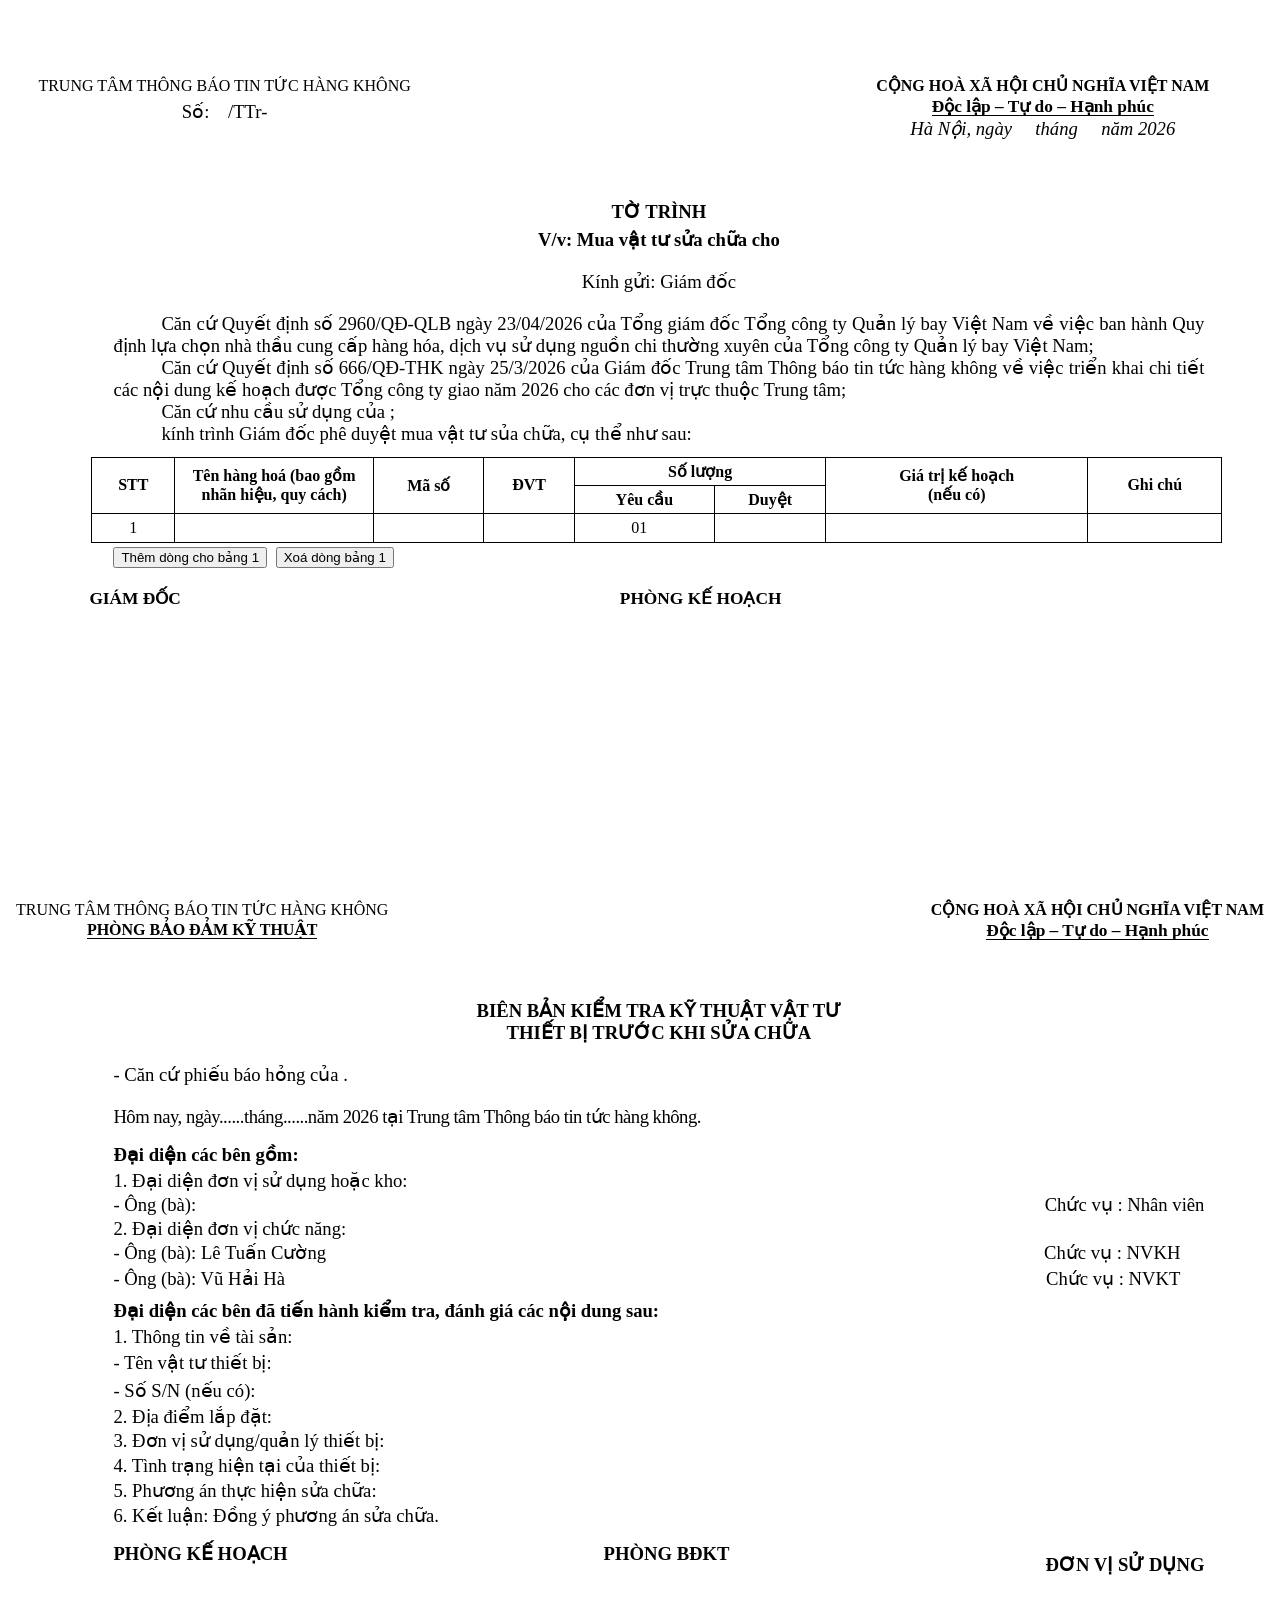
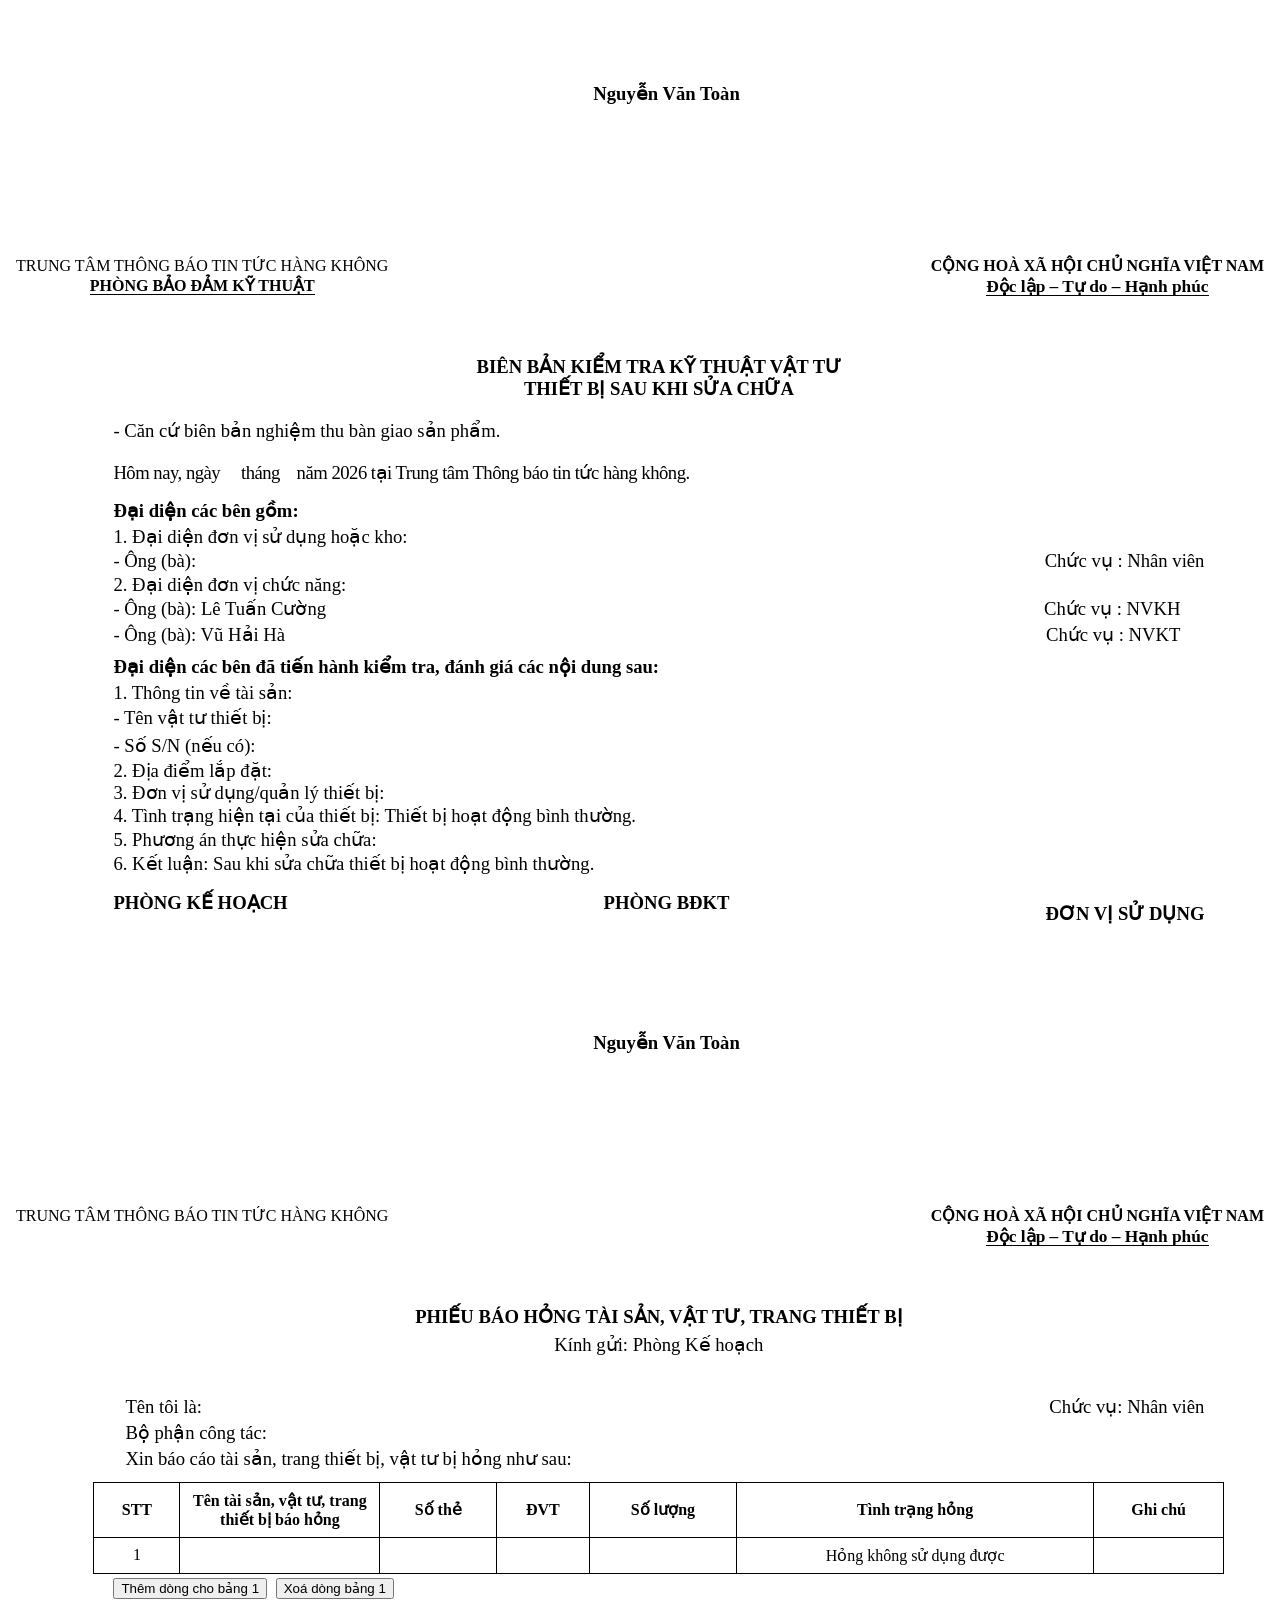
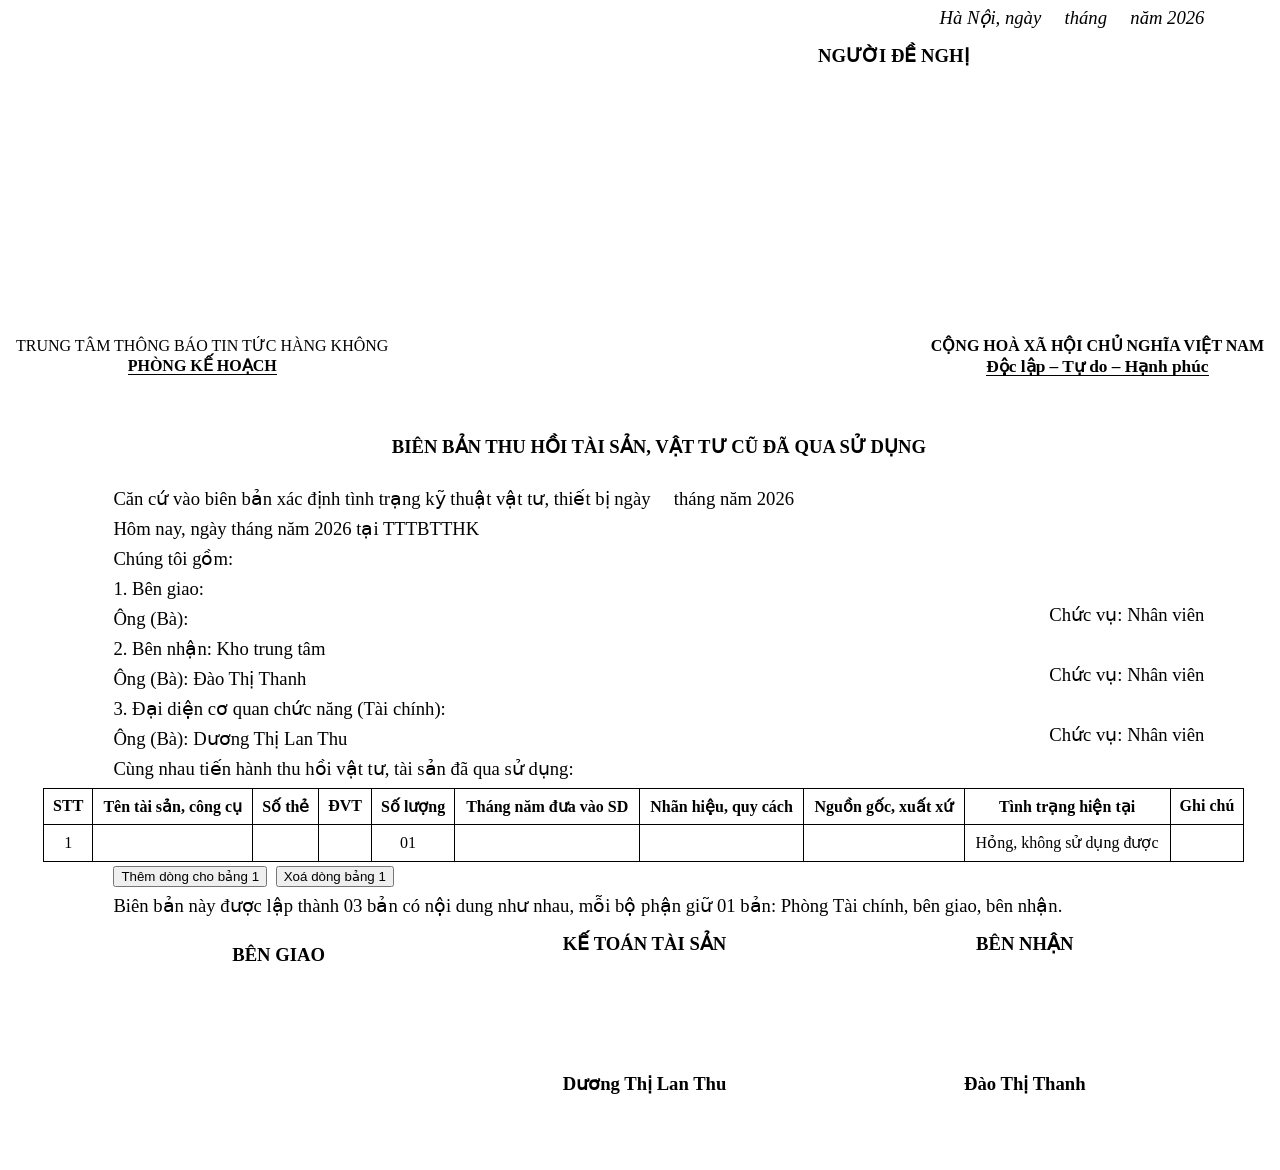
==== A4.html @ 3b2450d6 "Initial commit" ====
<!DOCTYPE html>
<html lang="vi">
  <head>
    <meta charset="UTF-8" />
    <meta name="viewport" content="width=device-width, initial-scale=1.0" />
    <title>Xuất Hồ Sơ</title>
    <link rel="stylesheet" href="./A4.css" />
  </head>
  <body>
    <div class="WordSection3">
      <div class="header-page-buy">
        <div class="left-header-page-buy flex-column">
          <p class="text-title-12">TRUNG TÂM THÔNG BÁO TIN TỨC HÀNG KHÔNG</p>
          <p
            class="text-title-12 department"
            style="border-bottom: 0.5px solid #000; margin-bottom: 10px"
          ></p>

              <p contenteditable="true"
              style="
                margin-top: 8px;
                display: flex;
                justify-content: end;
                font-weight: 500;
                text-transform: none;
                font-size: 14pt;
              "
            >
              Số: &nbsp;&nbsp;&nbsp;/TTr-
            </p>
        </div>

        <div class="right-header-page-buy flex-column">
          <p class="text-title-12">CỘNG HOÀ XÃ HỘI CHỦ NGHĨA VIỆT NAM</p>
          <p
            class="text-title-13"
            style="border-bottom: 1px solid #000; margin-bottom: 10px"
          >
            Độc lập – Tự do – Hạnh phúc
          </p>
          <p contenteditable="true"
              style="
                margin-top: 8px;
                display: flex;
                justify-content: end;
                font-style: italic;
                font-weight: 500;
                font-size: 14pt;
              "
            >
              Hà Nội, ngày &nbsp;&nbsp;&nbsp; tháng &nbsp;&nbsp;&nbsp; năm 2026
            </p>
        </div>
      </div>
      <div style="margin-top: 60px" class="main-page">
        <p class="text-title-14 title-main-page">
          TỜ TRÌNH
        </p>
                <p class="text-title-14 title-main-page">
          V/v: Mua vật tư sửa chữa cho <span class="department"></span>
        </p>
        <p class="text-title-14" style="text-align: center; margin: 20px 0;">
          Kính gửi: Giám đốc
        </p>

        <div class="Can-cu">
          <p>Căn cứ Quyết định số 2960/QĐ-QLB ngày 23/04/2026 của Tổng giám đốc Tổng công ty Quản lý bay Việt Nam về việc ban hành Quy định lựa chọn nhà thầu cung cấp hàng hóa, dịch vụ sử dụng nguồn chi thường xuyên của Tổng công ty Quản lý bay Việt Nam;</p>
          <p>Căn cứ Quyết định số 666/QĐ-THK ngày 25/3/2026 của Giám đốc Trung tâm Thông báo tin tức hàng không về việc triển khai chi tiết các nội dung kế hoạch được Tổng công ty giao năm 2026 cho các đơn vị trực thuộc Trung tâm;</p>
          <p>Căn cứ nhu cầu sử dụng của <span class="department"></span>;</p>
          <p><span class="department"></span> kính trình Giám đốc phê duyệt mua vật tư sủa chữa, cụ thể như sau:</p>
        </div>
        <div style="text-indent: 4px">
          <div
            class="flex-beetwen"
            style="margin-top: 40px; margin-bottom: 4px;display: none;"
    
          >
            <p class="text-title-14">
              Tên tôi là: <span class="requester"></span>
            </p>
            <span>Chức vụ: Nhân viên</span>
          </div>

          <p style="margin-bottom: 4px !important;display: none">
            Bộ phận công tác: <span class="department"></span>
          </p>
            <div style="font-size: 14pt; line-height: 1.5;display: none">
              <p style="white-space: normal;text-indent: 4px" class="fix-same-word" contenteditable="true">
                Lý do:,không sử dụng được.
              </p>
            </div>
          <p style="display: none">Đề nghị Giám đốc xem xét và duyệt cấp:</p>
          <div style="margin: 12px 0">
            <table id="table1">
              <tr>
                <th rowspan="2">STT</th>
                <th style="width: 199px" rowspan="2">
                  Tên hàng hoá (bao gồm nhãn hiệu, quy cách)
                </th>
                <th rowspan="2">Mã số</th>
                <th rowspan="2">ĐVT</th>
                <th colspan="2">Số lượng</th>
                <th rowspan="2">Giá trị kế hoạch<br />(nếu có)</th>
                <th rowspan="2">Ghi chú</th>
              </tr>
              <tr>
                <th style="white-space: nowrap">Yêu cầu</th>
                <th>Duyệt</th>
              </tr>
              <tr>
                <td contenteditable="true" style="word-break: break-word">1</td>
                <td
                  contenteditable="true"
                  style="word-break: break-word"
                  class="break-after-print"
                ></td>

                <td></td>
                <td contenteditable="true" style="white-space: nowrap"></td>
                <td><input id="input1" type="text" value="01" /></td>
                <td ></td>
                <td contenteditable="true" style="white-space: nowrap"></td>
                <td ></td>

              </tr>
            </table>
            <button onclick="addRow('table1')">Thêm dòng cho bảng 1</button>
            <button onclick="deleteRow('table1')">Xoá dòng bảng 1</button>
            <p contenteditable="true"
              style="
                margin-top: 8px;
                display: flex;
                justify-content: end;
                font-style: italic;
                display: none;
              "
            >
              Hà Nội, ngày &nbsp;&nbsp;&nbsp; tháng &nbsp;&nbsp;&nbsp; năm 2026
            </p>
          </div>
        </div>
      </div>

      <div
        style="margin-top: 20px; display: flex; justify-content: space-between"
        class="footer-page-buy"
      >
        <div class="sign-boss">
          <p>Giám đốc</p>
        </div>
        <div class="flex-column plan-office">
          <p style="height: 140px">Phòng kế hoạch</p>
          <p class="color-text-kh">Phan Nhật Mạnh</p>
        </div>
        <div style="justify-items: center" class="flex-column none-sign">
          <p
            style="text-transform: uppercase; height: 140px"
            class="department-short break-after-trung-tam"
          ></p>
          <p class="officer"></p>
        </div>
      </div>
    </div>
    <div class="WordSection2">
      <div class="header-page">
        <div class="left-header-page flex-column">
          <p class="text-title-12">TRUNG TÂM THÔNG BÁO TIN TỨC HÀNG KHÔNG</p>
          <p
            class="text-title-12"
            style="border-bottom: 1px solid #000; margin-bottom: 10px"
          >
            Phòng Bảo đảm kỹ thuật
          </p>
        </div>

        <div class="right-header-page flex-column">
          <p class="text-title-12">CỘNG HOÀ XÃ HỘI CHỦ NGHĨA VIỆT NAM</p>
          <p
            class="text-title-13"
            style="border-bottom: 1px solid #000; margin-bottom: 10px"
          >
            Độc lập – Tự do – Hạnh phúc
          </p>
        </div>
      </div>
      <div class="main-page">
        <p class="text-title-14 title-main-page">
          BIÊN BẢN KIỂM TRA KỸ THUẬT VẬT TƯ <br />
          THIẾT BỊ TRƯỚC KHI SỬA CHỮA
        </p>
        <p class="text-title-14" style="text-align: left; margin: 20px 0">
          - Căn cứ phiếu báo hỏng của <span class="department"></span>.
        </p>
        <p style="letter-spacing: -0.5px">
          Hôm nay, ngày......tháng......năm 2026 tại Trung tâm Thông báo tin tức
          hàng không.
        </p>
        <p style="font-weight: bold; margin-top: 16px; margin-bottom: 4px">
          Đại diện các bên gồm:
        </p>

        <p>1. Đại diện đơn vị sử dụng hoặc kho:</p>
        <div class="flex-beetwen">
          <p style="margin: 2px 0">
            - Ông (bà): <span class="representativeStaff"></span>
          </p>
          <p>Chức vụ : Nhân viên</p>
        </div>
        <p>2. Đại diện đơn vị chức năng:</p>
        <div class="flex-beetwen">
          <p style="margin: 2px 0">- Ông (bà): Lê Tuấn Cường</p>
          <p style="margin-right: 24px">Chức vụ : NVKH</p>
        </div>
        <div class="flex-beetwen">
          <p style="margin: 2px 0">- Ông (bà): Vũ Hải Hà</p>
          <p style="margin-right: 24px">Chức vụ : NVKT</p>
        </div>
        <p style="font-weight: bold; margin-top: 8px; margin-bottom: 4px">
          Đại diện các bên đã tiến hành kiểm tra, đánh giá các nội dung sau:
        </p>

        <ul>
          <li>
            <p>1. Thông tin về tài sản:</p>
          </li>
          <li style="display: flex">
            <div style="font-size: 14pt; line-height: 1.5">
              <div
                style="
                  display: grid;
                  grid-template-columns: auto 1fr;
                  column-gap: 6px;
                "
              >
                <div style="white-space: nowrap">- Tên vật tư thiết bị:</div>
                <div
                  contenteditable="true"
                  style="
                    white-space: pre-wrap;
                    word-break: break-word;
                    outline: none;
                  "
                ></div>
              </div>
              <div
                style="
                  display: grid;
                  grid-template-columns: auto 1fr;
                  column-gap: 6px;
                "
              >
                <div style="white-space: nowrap">- Số S/N (nếu có):</div>
                <div
                  contenteditable="true"
                  style="
                    white-space: pre-wrap;
                    word-break: break-word;
                    outline: none;
                  "
                ></div>
              </div>
            </div>
          </li>
          <li>
            <p>2. Địa điểm lắp đặt: <span class="department"></span></p>
          </li>
          <li>
            <p style="line-height: 1.3;">
              3. Đơn vị sử dụng/quản lý thiết bị:
              <span class="department"></span>
            </p>
          </li>
          <li>
            <div style="font-size: 14pt; line-height: 1.3">
              <p style="white-space: normal" class="fix-same-word" contenteditable="true">
                4. Tình trạng hiện tại của thiết bị:
              </p>
            </div>
          </li>
          <li>
            <div style="font-size: 14pt; line-height: 1.3">
              <p style="white-space: normal" contenteditable="true" class="fix-same-word">
                5. Phương án thực hiện sửa chữa:
              </p>
            </div>
          </li>
          <li>
            <p>6. Kết luận: Đồng ý phương án sửa chữa.</p>
          </li>
        </ul>

        <p style="display: none" class="text-title-14 title-main-page">
          BẢNG YÊU CẦU VẬT TƯ
        </p>
        <p style="margin-bottom: 8px; display: none">
          Đề nghị cung cấp các vật tư, linh kiện sau để phục vụ sửa chữa:
        </p>
        <div style="text-indent: 12px; display: none">
          <table id="table2">
            <tr>
              <th>STT</th>
              <th style="width: 140px">Đơn vị sử dụng</th>
              <th style="width: 220px">Tên vật tư, linh kiện</th>
              <th>Quy cách chủng loại, yêu cầu kỹ thuật</th>
              <th>Số lượng</th>
            </tr>
            <tr style="text-align: center">
              <td>1</td>
              <td style="text-wrap: balance" class="department-short"></td>
              <td class="break-after-print">
                Hộp mực <span class="printerName"></span>
              </td>
              <td></td>
              <td id="quantity">
                <input id="input1" type="text" value="01" />
              </td>
              <!-- Số lượng có id để cập nhật -->
            </tr>
          </table>
          <button onclick="addRow('table2')">Thêm dòng cho bảng 1</button>
          <button onclick="deleteRow('table2')">Xoá dòng bảng 1</button>
        </div>
      </div>
      <div class="footer-page flex-beetwen">
        <div style="justify-items: center" class="left-ft-page flex-column">
          <p class="break-after-trung-tam">PHÒNG KẾ HOẠCH</p>
          <p class="color-text-kh">Phan Nhật Mạnh</p>
        </div>
        <div style="justify-items: center" class="left-ft-page flex-column">
          <p class="break-after-trung-tam">PHÒNG BĐKT</p>
          <p>Nguyễn Văn Toàn</p>
        </div>
        <div class="right-ft-page flex-column">
          <p>Đơn vị sử dụng</p>
          <p class="representative"></p>
        </div>
      </div>
    </div>
    <div class="WordSection5">
      <div class="header-page">
        <div class="left-header-page flex-column">
          <p class="text-title-12">TRUNG TÂM THÔNG BÁO TIN TỨC HÀNG KHÔNG</p>
          <p
            class="text-title-12"
            style="border-bottom: 1px solid #000; margin-bottom: 10px"
          >
            Phòng Bảo đảm kỹ thuật
          </p>
        </div>

        <div class="right-header-page flex-column">
          <p class="text-title-12">CỘNG HOÀ XÃ HỘI CHỦ NGHĨA VIỆT NAM</p>
          <p
            class="text-title-13"
            style="border-bottom: 1px solid #000; margin-bottom: 10px"
          >
            Độc lập – Tự do – Hạnh phúc
          </p>
        </div>
      </div>
      <div class="main-page">
        <p class="text-title-14 title-main-page">
          BIÊN BẢN KIỂM TRA KỸ THUẬT VẬT TƯ <br />
          THIẾT BỊ SAU KHI SỬA CHỮA
        </p>
        <p class="text-title-14" style="text-align: left; margin: 20px 0">
          - Căn cứ biên bản nghiệm thu bàn giao sản phẩm.
        </p>
        <p style="letter-spacing: -0.5px">
          Hôm nay, ngày &nbsp;&nbsp;&nbsp; tháng &nbsp;&nbsp; <span class="month"></span> năm 2026 tại Trung tâm Thông báo tin tức
          hàng không.
        </p>
        <p style="font-weight: bold; margin-top: 16px; margin-bottom: 4px">
          Đại diện các bên gồm:
        </p>

        <p>1. Đại diện đơn vị sử dụng hoặc kho:</p>
        <div class="flex-beetwen">
          <p style="margin: 2px 0">
            - Ông (bà): <span class="representativeStaff"></span>
          </p>
          <p>Chức vụ : Nhân viên</p>
        </div>
        <p>2. Đại diện đơn vị chức năng:</p>
        <div class="flex-beetwen">
          <p style="margin: 2px 0">- Ông (bà): Lê Tuấn Cường</p>
          <p style="margin-right: 24px">Chức vụ : NVKH</p>
        </div>
        <div class="flex-beetwen">
          <p style="margin: 2px 0">- Ông (bà): Vũ Hải Hà</p>
          <p style="margin-right: 24px">Chức vụ : NVKT</p>
        </div>
        <p style="font-weight: bold; margin-top: 8px; margin-bottom: 4px">
          Đại diện các bên đã tiến hành kiểm tra, đánh giá các nội dung sau:
        </p>

        <ul>
 <li>
            <p>1. Thông tin về tài sản:</p>
          </li>
          <li style="display: flex">
            <div style="font-size: 14pt; line-height: 1.5">
              <div
                style="
                  display: grid;
                  grid-template-columns: auto 1fr;
                  column-gap: 6px;
                "
              >
                <div style="white-space: nowrap">- Tên vật tư thiết bị:</div>
                <div
                  contenteditable="true"
                  style="
                    white-space: pre-wrap;
                    word-break: break-word;
                    outline: none;
                  "
                ></div>
              </div>
              <div
                style="
                  display: grid;
                  grid-template-columns: auto 1fr;
                  column-gap: 6px;
                "
              >
                <div style="white-space: nowrap">- Số S/N (nếu có):</div>
                <div
                  contenteditable="true"
                  style="
                    white-space: pre-wrap;
                    word-break: break-word;
                    outline: none;
                  "
                ></div>
              </div>
            </div>
          </li>
          <li>

          <li>
            <p>2. Địa điểm lắp đặt: <span class="department"></span></p>
          </li>
          <li>
            <p>
              3. Đơn vị sử dụng/quản lý thiết bị:
              <span class="department"></span>
            </p>
          </li>
          <li>
            <div style="font-size: 14pt; line-height: 1.3">
              <p style="white-space: normal" class="fix-same-word" contenteditable="true">
                4. Tình trạng hiện tại của thiết bị: Thiết bị hoạt động bình thường.
              </p>
            </div>
          </li>
          <li>
            <div style="font-size: 14pt; line-height: 1.3">
              <p style="white-space: normal" contenteditable="true" class="fix-same-word">
                5. Phương án thực hiện sửa chữa:
              </p>
            </div>
          </li>
          <li>
            <div style="font-size: 14pt; line-height: 1.3">
              <p style="white-space: normal" contenteditable="true" class="fix-same-word">
                6. Kết luận: Sau khi sửa chữa thiết bị hoạt động bình thường.
              </p>
            </div>
          </li>
        </ul>

        <p style="display: none" class="text-title-14 title-main-page">
          BẢNG YÊU CẦU VẬT TƯ
        </p>
        <p style="margin-bottom: 8px; display: none">
          Đề nghị cung cấp các vật tư, linh kiện sau để phục vụ sửa chữa:
        </p>
        <div style="text-indent: 12px; display: none">
          <table>
            <tr>
              <th>STT</th>
              <th style="width: 140px">Đơn vị sử dụng</th>
              <th style="width: 220px">Tên vật tư, linh kiện</th>
              <th>Quy cách chủng loại, yêu cầu kỹ thuật</th>
              <th>Số lượng</th>
            </tr>
            <tr style="text-align: center">
              <td>1</td>
              <td style="text-wrap: balance" class="department-short"></td>
              <td class="break-after-print">
                Hộp mực <span class="printerName"></span>
              </td>
              <td></td>
              <td id="quantity">
                <input id="input1" type="text" value="01" />
              </td>
              <!-- Số lượng có id để cập nhật -->
            </tr>
          </table>
        </div>
      </div>
      <div class="footer-page flex-beetwen">
        <div style="justify-items: center" class="left-ft-page flex-column">
          <p class="break-after-trung-tam">PHÒNG KẾ HOẠCH</p>
          <p class="color-text-kh">Phan Nhật Mạnh</p>
        </div>
        <div style="justify-items: center" class="left-ft-page flex-column">
          <p class="break-after-trung-tam">PHÒNG BĐKT</p>
          <p>Nguyễn Văn Toàn</p>
        </div>
        <div class="right-ft-page flex-column">
          <p>Đơn vị sử dụng</p>
          <p class="representative"></p>
        </div>
      </div>
    </div>
    <div class="WordSection1">
      <div class="header-page">
        <div class="left-header-page flex-column">
          <p class="text-title-12">TRUNG TÂM THÔNG BÁO TIN TỨC HÀNG KHÔNG</p>
          <p
            class="text-title-12 department"
            style="border-bottom: 1px solid #000; margin-bottom: 10px"
          ></p>
        </div>

        <div class="right-header-page flex-column">
          <p class="text-title-12">CỘNG HOÀ XÃ HỘI CHỦ NGHĨA VIỆT NAM</p>
          <p
            class="text-title-13"
            style="border-bottom: 1px solid #000; margin-bottom: 10px"
          >
            Độc lập – Tự do – Hạnh phúc
          </p>
        </div>
      </div>
      <div class="main-page">
        <p class="text-title-14 title-main-page">
          PHIẾU BÁO HỎNG TÀI SẢN, VẬT TƯ, TRANG THIẾT BỊ
        </p>
        <p class="text-title-14" style="text-align: center">
          Kính gửi: Phòng Kế hoạch
        </p>

        <div style="text-indent: 12px">
          <div
            class="flex-beetwen"
            style="margin-top: 40px; margin-bottom: 4px"
          >
            <p class="text-title-14">
              Tên tôi là: <span class="requester"></span>
            </p>
            <span>Chức vụ: Nhân viên</span>
          </div>

          <p style="margin-bottom: 4px !important">
            Bộ phận công tác: <span class="department"></span>
          </p>
          <p>Xin báo cáo tài sản, trang thiết bị, vật tư bị hỏng như sau:</p>
          <div style="margin: 12px 0">
            <table id="table3">
              <tr>
                <th>STT</th>
                <th style="width: 200px">
                  Tên tài sản, vật tư, trang thiết bị báo hỏng
                </th>
                <th>Số thẻ</th>
                <th>ĐVT</th>
                <th>Số lượng</th>
                <th>Tình trạng hỏng</th>
                <th>Ghi chú</th>
              </tr>
              <tr style="text-align: center">
                <td>1</td>
                <td contenteditable="true" style="word-break: break-word; white-space: nowrap"></td>
                <td contenteditable="true" style="word-break: break-word"></td>
                <td contenteditable="true" style="word-break: break-word;white-space: nowrap; width: auto;"></td>
                <td
                  contenteditable="true"
                  style="word-break: break-word"
                  id="quantity"
                ></td>
                <!-- Số lượng có id để cập nhật -->
                <td contenteditable="true" style="word-break: break-word">Hỏng không sử dụng được</td>
                <td contenteditable="true" style="word-break: break-word"></td>
              </tr>
            </table>
            <button onclick="addRow('table3')">Thêm dòng cho bảng 1</button>
            <button onclick="deleteRow('table3')">Xoá dòng bảng 1</button>
            <p contenteditable="true"
              style="
                margin-top: 8px;
                display: flex;
                justify-content: end;
                font-style: italic;
              "
            >
              Hà Nội, ngày &nbsp;&nbsp;&nbsp; tháng &nbsp;&nbsp;&nbsp; năm 2026
            </p>
          </div>
        </div>
      </div>

      <div class="footer-page flex-around">
        <div style="justify-items: center" class="left-ft-page flex-column">
          <p class="department-short break-after-trung-tam"></p>
          <p class="officer"></p>
        </div>
        <div class="right-ft-page flex-column">
          <p>Người đề nghị</p>
          <p class="requester"></p>
        </div>
      </div>
    </div>
    <div class="WordSection4">
      <div class="header-page">
        <div class="left-header-page flex-column">
          <p class="text-title-12">TRUNG TÂM THÔNG BÁO TIN TỨC HÀNG KHÔNG</p>
          <p
            class="text-title-12"
            style="border-bottom: 1px solid #000; margin-bottom: 10px"
          >
            PHÒNG KẾ HOẠCH
          </p>
        </div>

        <div class="right-header-page flex-column">
          <p class="text-title-12">CỘNG HOÀ XÃ HỘI CHỦ NGHĨA VIỆT NAM</p>
          <p
            class="text-title-13"
            style="border-bottom: 1px solid #000; margin-bottom: 10px"
          >
            Độc lập – Tự do – Hạnh phúc
          </p>
        </div>
      </div>
      <div class="main-page">
        <p class="text-title-14 title-main-page">
          BIÊN BẢN THU HỒI TÀI SẢN, VẬT TƯ CŨ ĐÃ QUA SỬ DỤNG
        </p>
        <p class="text-title-14" style="margin-top: 30px">
          Căn cứ vào biên bản xác định tình trạng kỹ thuật vật tư, thiết bị ngày
          &nbsp;&nbsp;&nbsp; tháng năm 2026
        </p>
        <p class="text-title-14" style="margin-top: 6pt">
          Hôm nay, ngày <span class="dayW4"></span> tháng
          <span class="monthW4"></span> năm 2026 tại TTTBTTHK
        </p>
        <p class="text-title-14" style="margin-top: 6pt">Chúng tôi gồm:</p>
        <p class="text-title-14" style="margin-top: 6pt">
          1. Bên giao: <span class="department"></span>
        </p>
        <div class="flex-beetwen ben-giao-requester">
          <p class="text-title-14" style="margin-top: 6pt">
            Ông (Bà): <span class="requester"></span>
          </p>
          <span>Chức vụ: Nhân viên</span>
        </div>
        <div class="flex-beetwen ben-giao-ngocnga">
          <p class="text-title-14" style="margin-top: 6pt">
            Ông (Bà): Đặng Thị Ngọc Ngà
          </p>
          <span>Chức vụ: Nhân viên</span>
        </div>
        <p class="text-title-14" style="margin-top: 6pt">
          2. Bên nhận: <span> Kho trung tâm</span>
        </p>
        <div class="flex-beetwen">
          <p class="text-title-14" style="margin-top: 6pt">
            Ông (Bà): Đào Thị Thanh
          </p>
          <span>Chức vụ: Nhân viên</span>
        </div>
        <p class="text-title-14" style="margin-top: 6pt">
          3. Đại diện cơ quan chức năng (Tài chính):
        </p>
        <div class="flex-beetwen">
          <p class="text-title-14" style="margin-top: 6pt">
            Ông (Bà): Dương Thị Lan Thu
          </p>
          <span>Chức vụ: Nhân viên</span>
        </div>
        <p class="text-title-14" style="margin-top: 6pt">
          Cùng nhau tiến hành thu hồi vật tư, tài sản đã qua sử dụng:
        </p>

        <div class="table-thu-hoi" style="margin-top: 6pt">
          <table id="table4">
            <thead>
              <tr>
                <th>STT</th>
                <th>Tên tài sản, công cụ</th>
                <th>Số thẻ</th>
                <th>ĐVT</th>
                <th>Số lượng</th>
                <th>Tháng năm đưa vào SD</th>
                <th>Nhãn hiệu, quy cách</th>
                <th>Nguồn gốc, xuất xứ</th>
                <th>Tình trạng hiện tại</th>
                <th>Ghi chú</th>
              </tr>
            </thead>
            <tbody>
              <tr>
                <td contenteditable="true">1</td>
                <td
                  contenteditable="true"
                  style="word-break: break-word"
                  class="text-left"
                ></td>
                <td contenteditable="true" style="word-break: break-word"></td>
                <td contenteditable="true" style="word-break: break-word; white-space: nowrap"></td>
                <td contenteditable="true" style="word-break: break-word">
                  <input type="text" id="input2" />
                </td>
                <td></td>
                <td></td>
                <td></td>
                <td contenteditable="true" style="word-break: break-word" class="text-left">Hỏng, không sử dụng được</td>
                <td contenteditable="true" style="word-break: break-word"></td>
              </tr>
            </tbody>
          </table>
          <button onclick="addRow('table4')">Thêm dòng cho bảng 1</button>
          <button onclick="deleteRow('table4')">Xoá dòng bảng 1</button>
          <p style="margin-top: 6pt">
            Biên bản này được lập thành 03 bản có nội dung như nhau, mỗi bộ phận
            giữ 01 bản: Phòng Tài chính, bên giao, bên nhận.
          </p>
        </div>
      </div>

      <div class="footer-page flex-around">
        <div
          style="justify-items: center"
          class="left-ft-page flex-column ben-giao-requester"
        >
          <p>BÊN GIAO</p>
          <p class="requester"></p>
        </div>
        <div
          style="justify-items: center"
          class="left-ft-page flex-column ben-giao-ngocnga"
        >
          <p>BÊN GIAO</p>
          <p>Đặng Thị Ngọc Ngà</p>
        </div>
        <div style="justify-items: center" class="left-ft-page flex-column">
          <p>KẾ TOÁN TÀI SẢN</p>
          <p>Dương Thị Lan Thu</p>
        </div>
        <div class="right-ft-page flex-column">
          <p>BÊN NHẬN</p>
          <p>Đào Thị Thanh</p>
        </div>
      </div>
    </div>

    <!-- làm mất chữ Nguyễn Thị Thu -->

    <!-- thêm dòng cho bảng -->


    <!-- Chỉnh phần ký của biên bản thu hồi -->

    <script src="./A4.js"></script>
  </body>
</html>
---- A4.css ----
@page {
  size: A4;
}

@media print {
  body {
    background: #fff !important;
  }

  button {
    display: none !important;
  }
}

* {
  box-sizing: border-box;
}

body {
  margin: 0;
  background-color: #ccc;
  color: #000;
  font-family: "Times New Roman", Times, serif;
  font-size: 14pt;
  -webkit-print-color-adjust: exact;
  print-color-adjust: exact;
}

p {
  margin: 0;
}

input {
  font-family: "Times New Roman", Times, serif !important;
}

ul {
  list-style: none;
  padding: 0;
  margin: 0;
}

li {
  margin: 0;
}

button {
  margin-top: 4px;
  margin-right: 4px;
}

.color-text-kh {
  color: white !important;
}

.hidden {
  display: none !important;
}

.fix-same-word {
  margin: 0;
  text-indent: 0;
  white-space: pre-wrap;
  word-break: break-word;
  outline: none;
}

.flex-center {
  display: flex;
  justify-content: center;
  align-items: center;
  text-indent: 0 !important;
}

.flex-beetwen {
  display: flex;
  justify-content: space-between;
  align-items: center;
}

.flex-around {
  display: flex;
  justify-content: space-around;
  align-items: center;
}

.flex-column {
  display: flex;
  flex-direction: column;
  align-items: center;
}

.text-title-12 {
  font-size: 12pt !important;
}

.text-title-13 {
  font-size: 13pt !important;
}

.text-title-14 {
  font-size: 14pt !important;
}

.text-title-15 {
  font-size: 15pt !important;
}

div.WordSection1,
div.WordSection2,
div.WordSection3,
div.WordSection4,
div.WordSection5 {
  background-color: #fff;
  padding: 2cm 2cm 2cm 3cm;
  position: relative;
  page-break-before: always;
  break-before: page;
}

.header-page,
.header-page-buy {
  display: flex;
  justify-content: space-between;
  gap: 20px;
}

.header-page {
  position: absolute;
  right: 16px;
  left: 16px;
}

.left-header-page,
.left-header-page-buy {
  width: fit-content;
}

.left-header-page p,
.left-header-page-buy p,
.right-header-page p,
.right-header-page-buy p {
  margin: 2px 0 !important;
  line-height: 100%;
  font-size: 13pt;
}

.left-header-page p,
.left-header-page-buy p,
.right-header-page p,
.right-header-page-buy p {
  font-weight: bold;
}

.left-header-page p:first-child,
.left-header-page-buy p:first-child {
  font-weight: normal;
  text-transform: uppercase;
}

.left-header-page p,
.left-header-page-buy p {
  text-transform: uppercase;
}

.number-room {
  font-size: 16px;
  font-weight: 500 !important;
  text-transform: none !important;
}

.main-page {
  margin-top: 100px;
}

.main-page .title-main-page {
  text-align: center;
  font-weight: bold;
  margin-bottom: 6px !important;
}

.Can-cu {
  text-align: justify;
}

.Can-cu p {
  text-indent: 1.27cm;
  text-wrap: pretty;
}

#table1,
#table2,
#table3,
#table4 {
  table-layout: auto !important;
}

#table1 th,
#table1 td,
#table2 th,
#table2 td,
#table3 th,
#table3 td,
#table4 th,
#table4 td {
  white-space: normal !important;
  word-break: keep-all !important;
  overflow-wrap: break-word !important;
  vertical-align: middle;
}

div.WordSection1 table,
div.WordSection2 table,
div.WordSection3 table,
div.WordSection4 table {
  border-collapse: collapse;
  font-size: 12pt !important;
}

div.WordSection1 table,
div.WordSection2 table {
  width: calc(100% + 40px);
  margin-left: -20px;
  margin-right: -20px;
}

div.WordSection3 table {
  width: calc(100% + 40px);
  margin-left: -22px;
  margin-right: -40px;
}

div.WordSection4 table {
  width: calc(100% + 110px);
  margin-left: -70px;
  margin-right: -20px;
}

div.WordSection1 th,
div.WordSection1 td,
div.WordSection2 th,
div.WordSection2 td,
div.WordSection3 th,
div.WordSection3 td,
div.WordSection4 th,
div.WordSection4 td {
  border: 1px solid black;
  text-align: center;
}

div.WordSection1 th,
div.WordSection1 td,
div.WordSection2 th,
div.WordSection2 td,
div.WordSection4 th,
div.WordSection4 td {
  padding: 8px;
}

div.WordSection3 th,
div.WordSection3 td {
  padding: 4px;
}

div.WordSection2 th,
div.WordSection2 td,
div.WordSection3 th,
div.WordSection3 td {
  font-size: 12pt;
}

div.WordSection2 input,
div.WordSection3 input,
div.WordSection4 input {
  border: #fff;
  font-size: 12pt;
  font-family: "Times New Roman", Times, serif;
  justify-items: center;
}

div.WordSection2 input,
div.WordSection4 input {
  width: 10px;
}

div.WordSection3 input {
  width: 14px;
}

#input1,
#input2 {
  width: 30px;
}

div.WordSection2 ul > li {
  margin-bottom: 1px;
}

div.WordSection3 > .header-page-buy {
  width: calc(100% + 80px);
  margin-left: -75px;
  margin-right: -40px;
}

div.WordSection3 > .header-page-buy .left-header-page-buy,
div.WordSection3 > .header-page-buy .right-header-page-buy {
  white-space: nowrap;
}

.footer-page {
  margin-top: 16px;
}

.footer-page p {
  font-weight: bold;
}

.left-ft-page p:first-child,
.right-ft-page p:first-child {
  height: 140px;
  font-weight: bold;
  text-transform: uppercase;
}

.footer-page-buy {
  width: calc(100% + 40px);
  margin-left: -24px;
  margin-right: -20px;
  font-weight: bold;
}

.footer-page-buy p {
  font-size: 13pt !important;
}

.footer-page-buy .sign-boss p,
.sign-boss p {
  font-weight: bold;
  text-transform: uppercase;
}

.plan-office p:first-child {
  text-transform: uppercase;
}

.printerName,
.break-after-print {
  text-wrap: balance;
}

.modal {
  display: none;
  position: fixed;
  inset: 0;
  width: 100%;
  height: 100%;
  background: rgba(0, 0, 0, 0.5);
  justify-content: center;
  align-items: center;
}

.modal.active {
  display: flex;
}

.modal-content {
  display: flex;
  flex-direction: column;
  width: 90%;
  height: 90%;
  padding: 20px;
  background: white;
  box-shadow: 0 0 10px rgba(0, 0, 0, 0.3);
}

.modal iframe {
  flex: 1;
  width: 100%;
  height: 100%;
  border: none;
}

.modal-buttons {
  padding: 10px 0;
  text-align: right;
}
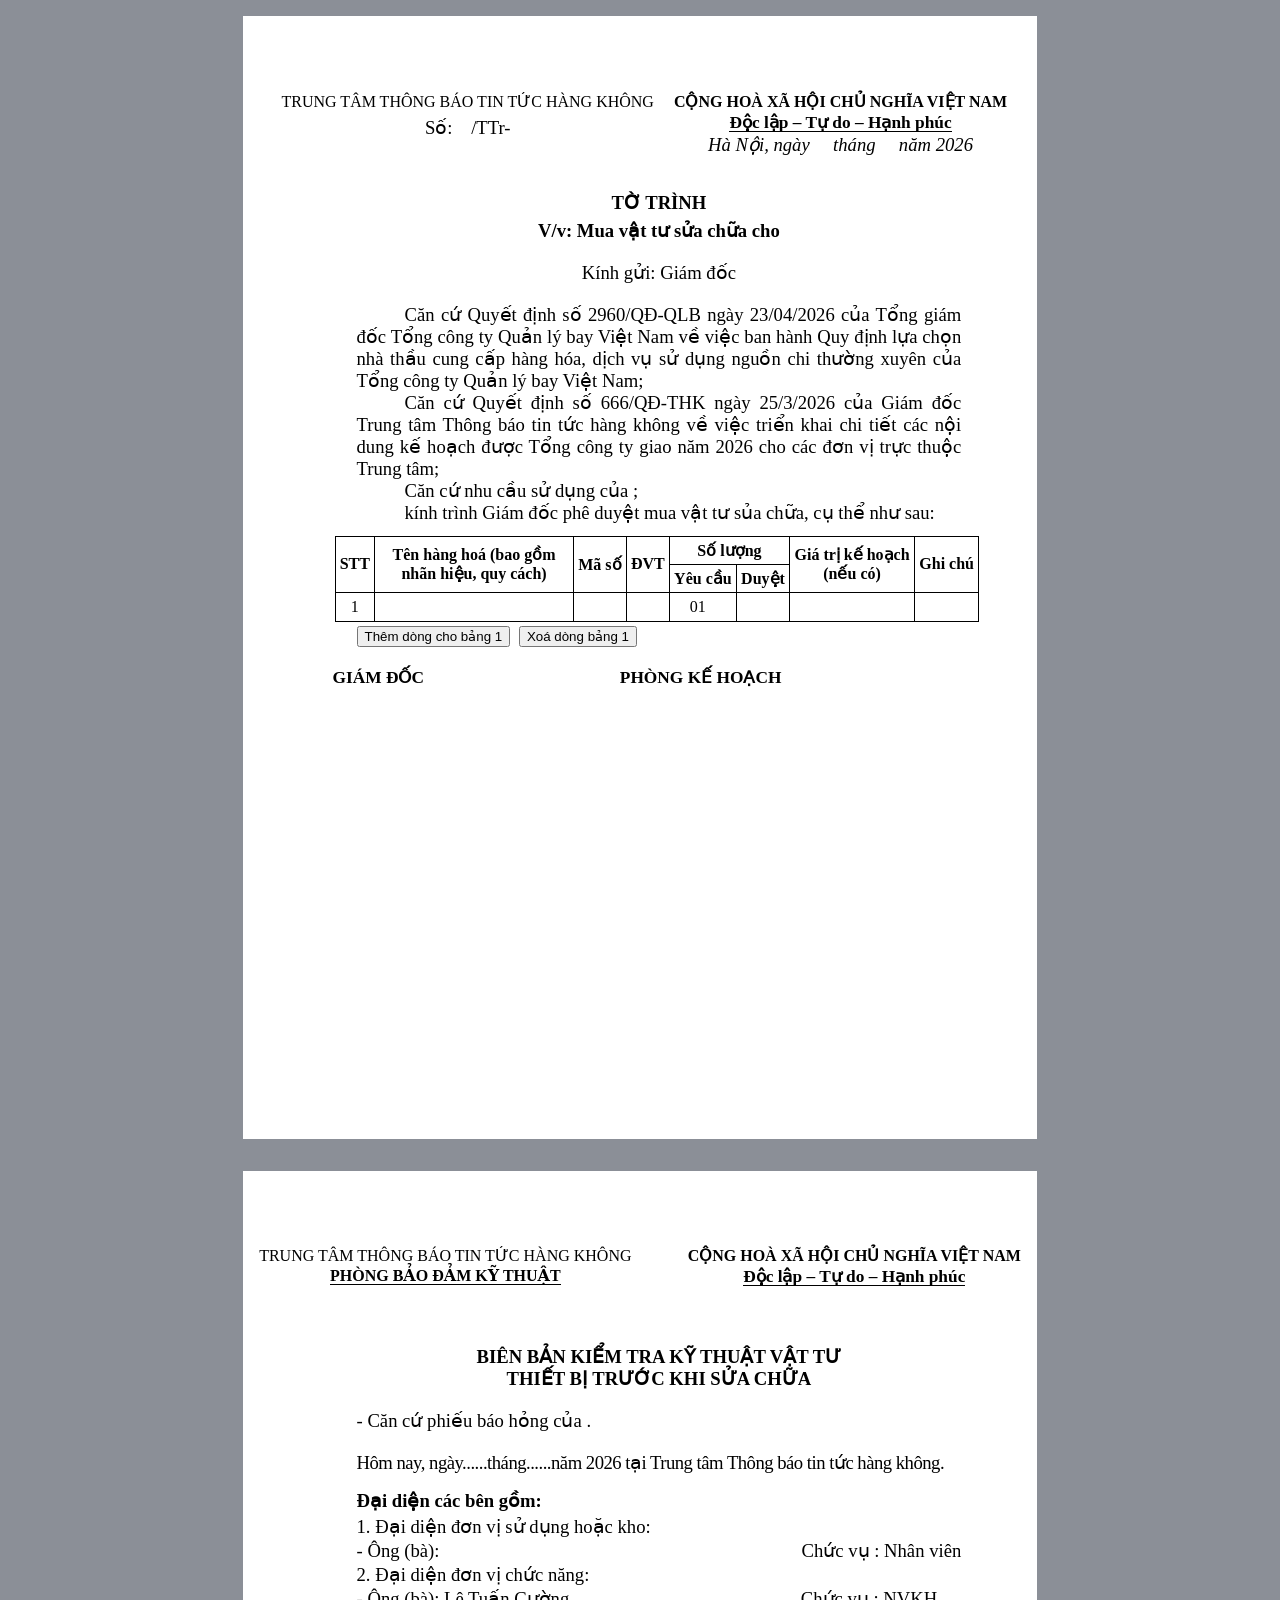
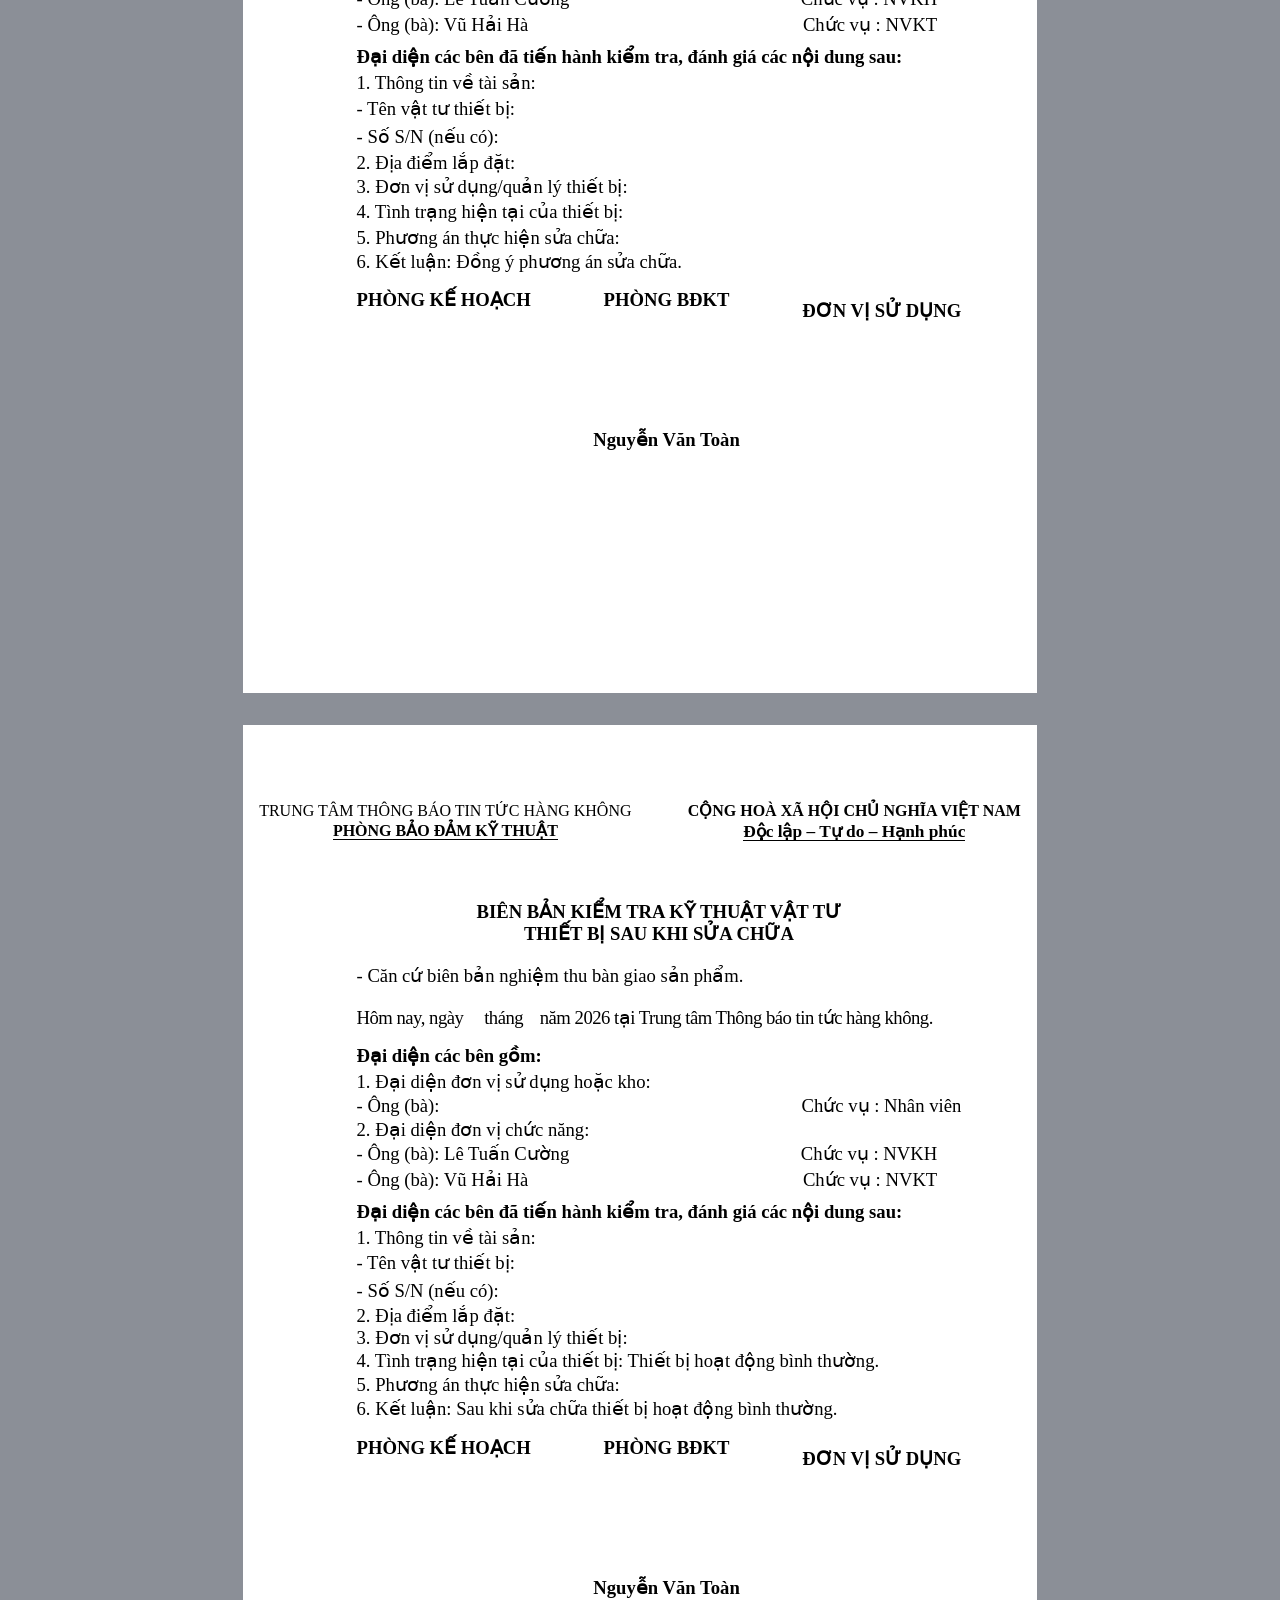
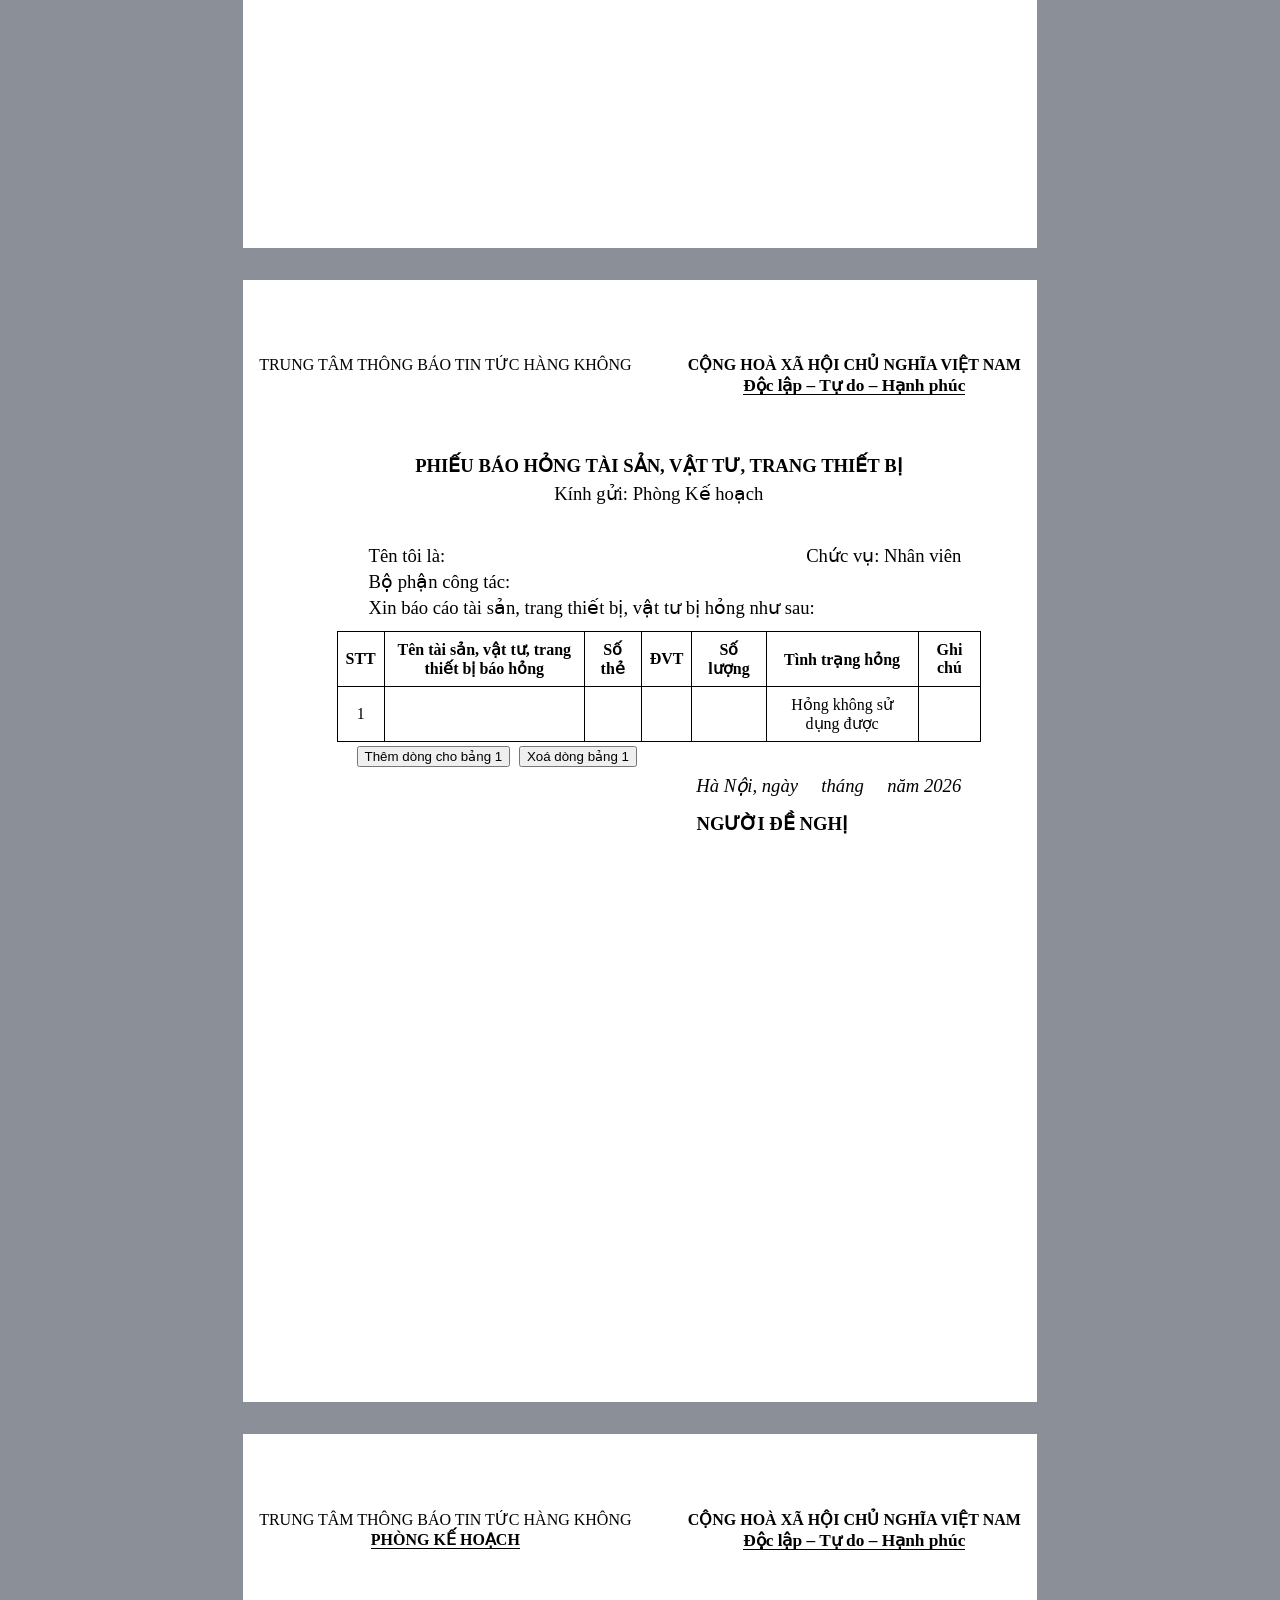
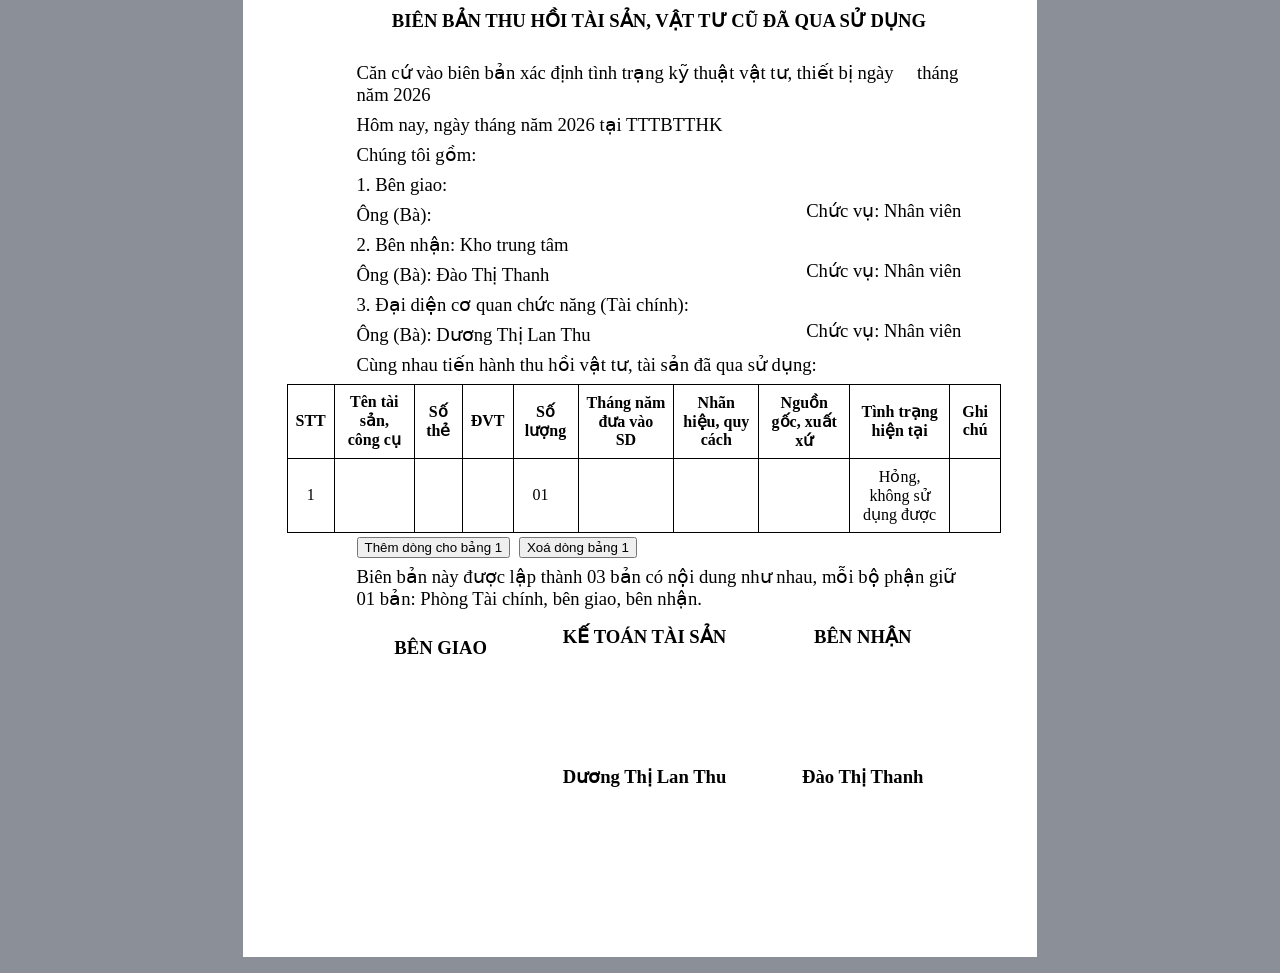
==== commit a3dd93b2: "Initial commit" ====
--- a/A4.html
+++ b/A4.html
@@ -1,4 +1,4 @@
-<!DOCTYPE html>
+<!doctype html>
 <html lang="vi">
   <head>
     <meta charset="UTF-8" />
@@ -16,18 +16,19 @@
             style="border-bottom: 0.5px solid #000; margin-bottom: 10px"
           ></p>
 
-              <p contenteditable="true"
-              style="
-                margin-top: 8px;
-                display: flex;
-                justify-content: end;
-                font-weight: 500;
-                text-transform: none;
-                font-size: 14pt;
-              "
-            >
-              Số: &nbsp;&nbsp;&nbsp;/TTr-
-            </p>
+          <p
+            contenteditable="true"
+            style="
+              margin-top: 8px;
+              display: flex;
+              justify-content: end;
+              font-weight: 500;
+              text-transform: none;
+              font-size: 14pt;
+            "
+          >
+            Số: &nbsp;&nbsp;&nbsp;/TTr-
+          </p>
         </div>
 
         <div class="right-header-page-buy flex-column">
@@ -38,42 +39,53 @@
           >
             Độc lập – Tự do – Hạnh phúc
           </p>
-          <p contenteditable="true"
-              style="
-                margin-top: 8px;
-                display: flex;
-                justify-content: end;
-                font-style: italic;
-                font-weight: 500;
-                font-size: 14pt;
-              "
-            >
-              Hà Nội, ngày &nbsp;&nbsp;&nbsp; tháng &nbsp;&nbsp;&nbsp; năm 2026
-            </p>
-        </div>
-      </div>
-      <div style="margin-top: 60px" class="main-page">
+          <p
+            contenteditable="true"
+            style="
+              margin-top: 8px;
+              display: flex;
+              justify-content: end;
+              font-style: italic;
+              font-weight: 500;
+              font-size: 14pt;
+            "
+          >
+            Hà Nội, ngày &nbsp;&nbsp;&nbsp; tháng &nbsp;&nbsp;&nbsp; năm 2026
+          </p>
+        </div>
+      </div>
+      <div style="margin-top: 35px" class="main-page">
+        <p class="text-title-14 title-main-page">TỜ TRÌNH</p>
         <p class="text-title-14 title-main-page">
-          TỜ TRÌNH
-        </p>
-                <p class="text-title-14 title-main-page">
           V/v: Mua vật tư sửa chữa cho <span class="department"></span>
         </p>
-        <p class="text-title-14" style="text-align: center; margin: 20px 0;">
+        <p class="text-title-14" style="text-align: center; margin: 20px 0">
           Kính gửi: Giám đốc
         </p>
 
         <div class="Can-cu">
-          <p>Căn cứ Quyết định số 2960/QĐ-QLB ngày 23/04/2026 của Tổng giám đốc Tổng công ty Quản lý bay Việt Nam về việc ban hành Quy định lựa chọn nhà thầu cung cấp hàng hóa, dịch vụ sử dụng nguồn chi thường xuyên của Tổng công ty Quản lý bay Việt Nam;</p>
-          <p>Căn cứ Quyết định số 666/QĐ-THK ngày 25/3/2026 của Giám đốc Trung tâm Thông báo tin tức hàng không về việc triển khai chi tiết các nội dung kế hoạch được Tổng công ty giao năm 2026 cho các đơn vị trực thuộc Trung tâm;</p>
+          <p>
+            Căn cứ Quyết định số 2960/QĐ-QLB ngày 23/04/2026 của Tổng giám đốc
+            Tổng công ty Quản lý bay Việt Nam về việc ban hành Quy định lựa chọn
+            nhà thầu cung cấp hàng hóa, dịch vụ sử dụng nguồn chi thường xuyên
+            của Tổng công ty Quản lý bay Việt Nam;
+          </p>
+          <p>
+            Căn cứ Quyết định số 666/QĐ-THK ngày 25/3/2026 của Giám đốc Trung
+            tâm Thông báo tin tức hàng không về việc triển khai chi tiết các nội
+            dung kế hoạch được Tổng công ty giao năm 2026 cho các đơn vị trực
+            thuộc Trung tâm;
+          </p>
           <p>Căn cứ nhu cầu sử dụng của <span class="department"></span>;</p>
-          <p><span class="department"></span> kính trình Giám đốc phê duyệt mua vật tư sủa chữa, cụ thể như sau:</p>
+          <p>
+            <span class="department"></span> kính trình Giám đốc phê duyệt mua
+            vật tư sủa chữa, cụ thể như sau:
+          </p>
         </div>
         <div style="text-indent: 4px">
           <div
             class="flex-beetwen"
-            style="margin-top: 40px; margin-bottom: 4px;display: none;"
-    
+            style="margin-top: 40px; margin-bottom: 4px; display: none"
           >
             <p class="text-title-14">
               Tên tôi là: <span class="requester"></span>
@@ -81,14 +93,18 @@
             <span>Chức vụ: Nhân viên</span>
           </div>
 
-          <p style="margin-bottom: 4px !important;display: none">
+          <p style="margin-bottom: 4px !important; display: none">
             Bộ phận công tác: <span class="department"></span>
           </p>
-            <div style="font-size: 14pt; line-height: 1.5;display: none">
-              <p style="white-space: normal;text-indent: 4px" class="fix-same-word" contenteditable="true">
-                Lý do:,không sử dụng được.
-              </p>
-            </div>
+          <div style="font-size: 14pt; line-height: 1.5; display: none">
+            <p
+              style="white-space: normal; text-indent: 4px"
+              class="fix-same-word"
+              contenteditable="true"
+            >
+              Lý do:,không sử dụng được.
+            </p>
+          </div>
           <p style="display: none">Đề nghị Giám đốc xem xét và duyệt cấp:</p>
           <div style="margin: 12px 0">
             <table id="table1">
@@ -118,15 +134,15 @@
                 <td></td>
                 <td contenteditable="true" style="white-space: nowrap"></td>
                 <td><input id="input1" type="text" value="01" /></td>
-                <td ></td>
+                <td></td>
                 <td contenteditable="true" style="white-space: nowrap"></td>
-                <td ></td>
-
+                <td></td>
               </tr>
             </table>
             <button onclick="addRow('table1')">Thêm dòng cho bảng 1</button>
             <button onclick="deleteRow('table1')">Xoá dòng bảng 1</button>
-            <p contenteditable="true"
+            <p
+              contenteditable="true"
               style="
                 margin-top: 8px;
                 display: flex;
@@ -265,21 +281,29 @@
             <p>2. Địa điểm lắp đặt: <span class="department"></span></p>
           </li>
           <li>
-            <p style="line-height: 1.3;">
+            <p style="line-height: 1.3">
               3. Đơn vị sử dụng/quản lý thiết bị:
               <span class="department"></span>
             </p>
           </li>
           <li>
             <div style="font-size: 14pt; line-height: 1.3">
-              <p style="white-space: normal" class="fix-same-word" contenteditable="true">
+              <p
+                style="white-space: normal"
+                class="fix-same-word"
+                contenteditable="true"
+              >
                 4. Tình trạng hiện tại của thiết bị:
               </p>
             </div>
           </li>
           <li>
             <div style="font-size: 14pt; line-height: 1.3">
-              <p style="white-space: normal" contenteditable="true" class="fix-same-word">
+              <p
+                style="white-space: normal"
+                contenteditable="true"
+                class="fix-same-word"
+              >
                 5. Phương án thực hiện sửa chữa:
               </p>
             </div>
@@ -367,7 +391,8 @@
           - Căn cứ biên bản nghiệm thu bàn giao sản phẩm.
         </p>
         <p style="letter-spacing: -0.5px">
-          Hôm nay, ngày &nbsp;&nbsp;&nbsp; tháng &nbsp;&nbsp; <span class="month"></span> năm 2026 tại Trung tâm Thông báo tin tức
+          Hôm nay, ngày &nbsp;&nbsp;&nbsp; tháng &nbsp;&nbsp;
+          <span class="month"></span> năm 2026 tại Trung tâm Thông báo tin tức
           hàng không.
         </p>
         <p style="font-weight: bold; margin-top: 16px; margin-bottom: 4px">
@@ -395,7 +420,7 @@
         </p>
 
         <ul>
- <li>
+          <li>
             <p>1. Thông tin về tài sản:</p>
           </li>
           <li style="display: flex">
@@ -436,7 +461,7 @@
               </div>
             </div>
           </li>
-          <li>
+          <li></li>
 
           <li>
             <p>2. Địa điểm lắp đặt: <span class="department"></span></p>
@@ -449,21 +474,34 @@
           </li>
           <li>
             <div style="font-size: 14pt; line-height: 1.3">
-              <p style="white-space: normal" class="fix-same-word" contenteditable="true">
-                4. Tình trạng hiện tại của thiết bị: Thiết bị hoạt động bình thường.
+              <p
+                style="white-space: normal"
+                class="fix-same-word"
+                contenteditable="true"
+              >
+                4. Tình trạng hiện tại của thiết bị: Thiết bị hoạt động bình
+                thường.
               </p>
             </div>
           </li>
           <li>
             <div style="font-size: 14pt; line-height: 1.3">
-              <p style="white-space: normal" contenteditable="true" class="fix-same-word">
+              <p
+                style="white-space: normal"
+                contenteditable="true"
+                class="fix-same-word"
+              >
                 5. Phương án thực hiện sửa chữa:
               </p>
             </div>
           </li>
           <li>
             <div style="font-size: 14pt; line-height: 1.3">
-              <p style="white-space: normal" contenteditable="true" class="fix-same-word">
+              <p
+                style="white-space: normal"
+                contenteditable="true"
+                class="fix-same-word"
+              >
                 6. Kết luận: Sau khi sửa chữa thiết bị hoạt động bình thường.
               </p>
             </div>
@@ -573,22 +611,35 @@
               </tr>
               <tr style="text-align: center">
                 <td>1</td>
-                <td contenteditable="true" style="word-break: break-word; white-space: nowrap"></td>
+                <td
+                  contenteditable="true"
+                  style="word-break: break-word; white-space: nowrap"
+                ></td>
                 <td contenteditable="true" style="word-break: break-word"></td>
-                <td contenteditable="true" style="word-break: break-word;white-space: nowrap; width: auto;"></td>
+                <td
+                  contenteditable="true"
+                  style="
+                    word-break: break-word;
+                    white-space: nowrap;
+                    width: auto;
+                  "
+                ></td>
                 <td
                   contenteditable="true"
                   style="word-break: break-word"
                   id="quantity"
                 ></td>
                 <!-- Số lượng có id để cập nhật -->
-                <td contenteditable="true" style="word-break: break-word">Hỏng không sử dụng được</td>
+                <td contenteditable="true" style="word-break: break-word">
+                  Hỏng không sử dụng được
+                </td>
                 <td contenteditable="true" style="word-break: break-word"></td>
               </tr>
             </table>
             <button onclick="addRow('table3')">Thêm dòng cho bảng 1</button>
             <button onclick="deleteRow('table3')">Xoá dòng bảng 1</button>
-            <p contenteditable="true"
+            <p
+              contenteditable="true"
               style="
                 margin-top: 8px;
                 display: flex;
@@ -710,14 +761,23 @@
                   class="text-left"
                 ></td>
                 <td contenteditable="true" style="word-break: break-word"></td>
-                <td contenteditable="true" style="word-break: break-word; white-space: nowrap"></td>
+                <td
+                  contenteditable="true"
+                  style="word-break: break-word; white-space: nowrap"
+                ></td>
                 <td contenteditable="true" style="word-break: break-word">
                   <input type="text" id="input2" />
                 </td>
                 <td></td>
                 <td></td>
                 <td></td>
-                <td contenteditable="true" style="word-break: break-word" class="text-left">Hỏng, không sử dụng được</td>
+                <td
+                  contenteditable="true"
+                  style="word-break: break-word"
+                  class="text-left"
+                >
+                  Hỏng, không sử dụng được
+                </td>
                 <td contenteditable="true" style="word-break: break-word"></td>
               </tr>
             </tbody>
@@ -761,7 +821,6 @@
 
     <!-- thêm dòng cho bảng -->
 
-
     <!-- Chỉnh phần ký của biên bản thu hồi -->
 
     <script src="./A4.js"></script>
--- a/A4.css
+++ b/A4.css
@@ -354,13 +354,23 @@
   inset: 0;
   width: 100%;
   height: 100%;
-  background: rgba(0, 0, 0, 0.5);
-  justify-content: center;
-  align-items: center;
+  transform: none;
+  background: #7f858f;
+  padding: 10px;
+  box-sizing: border-box;
+  z-index: 999;
 }
 
 .modal.active {
   display: flex;
+  flex-direction: column;
+}
+
+.modal h3 {
+  margin: 0;
+  padding: 10px 14px;
+  background: #fff;
+  border-radius: 8px 8px 0 0;
 }
 
 .modal-content {
@@ -376,11 +386,81 @@
 .modal iframe {
   flex: 1;
   width: 100%;
-  height: 100%;
+  min-height: 0;
   border: none;
+  background: #8b8f97;
 }
 
 .modal-buttons {
+  text-align: right;
   padding: 10px 0;
-  text-align: right;
-}
+}
+
+/* =========================
+   HIỂN THỊ GIỐNG TRANG A4 KHI XEM TRÊN MÀN HÌNH
+   ========================= */
+
+html,
+body {
+  margin: 0;
+  padding: 0;
+}
+
+body {
+  background: #8b8f97;
+  display: flex;
+  flex-direction: column;
+  align-items: center;
+}
+
+/* Ép mỗi WordSection thành đúng khổ A4 trên màn hình */
+div.WordSection1,
+div.WordSection2,
+div.WordSection3,
+div.WordSection4,
+div.WordSection5 {
+  width: 210mm;
+  min-height: 297mm;
+  box-sizing: border-box;
+  margin: 16px auto;
+  background: #fff;
+  overflow: hidden;
+}
+
+/* Khi in thì bỏ hiệu ứng xem màn hình */
+@media print {
+  html,
+  body {
+    margin: 0;
+    padding: 0;
+    background: #fff;
+    display: block;
+  }
+
+  div.WordSection1,
+  div.WordSection2,
+  div.WordSection3,
+  div.WordSection4,
+  div.WordSection5 {
+    width: auto;
+    min-height: auto;
+    margin: 0;
+    box-shadow: none;
+    overflow: visible;
+    page-break-before: always;
+    break-before: page;
+  }
+
+  div.WordSection1:first-of-type,
+  div.WordSection2:first-of-type,
+  div.WordSection3:first-of-type,
+  div.WordSection4:first-of-type,
+  div.WordSection5:first-of-type {
+    page-break-before: auto;
+    break-before: auto;
+  }
+
+  button {
+    display: none !important;
+  }
+}
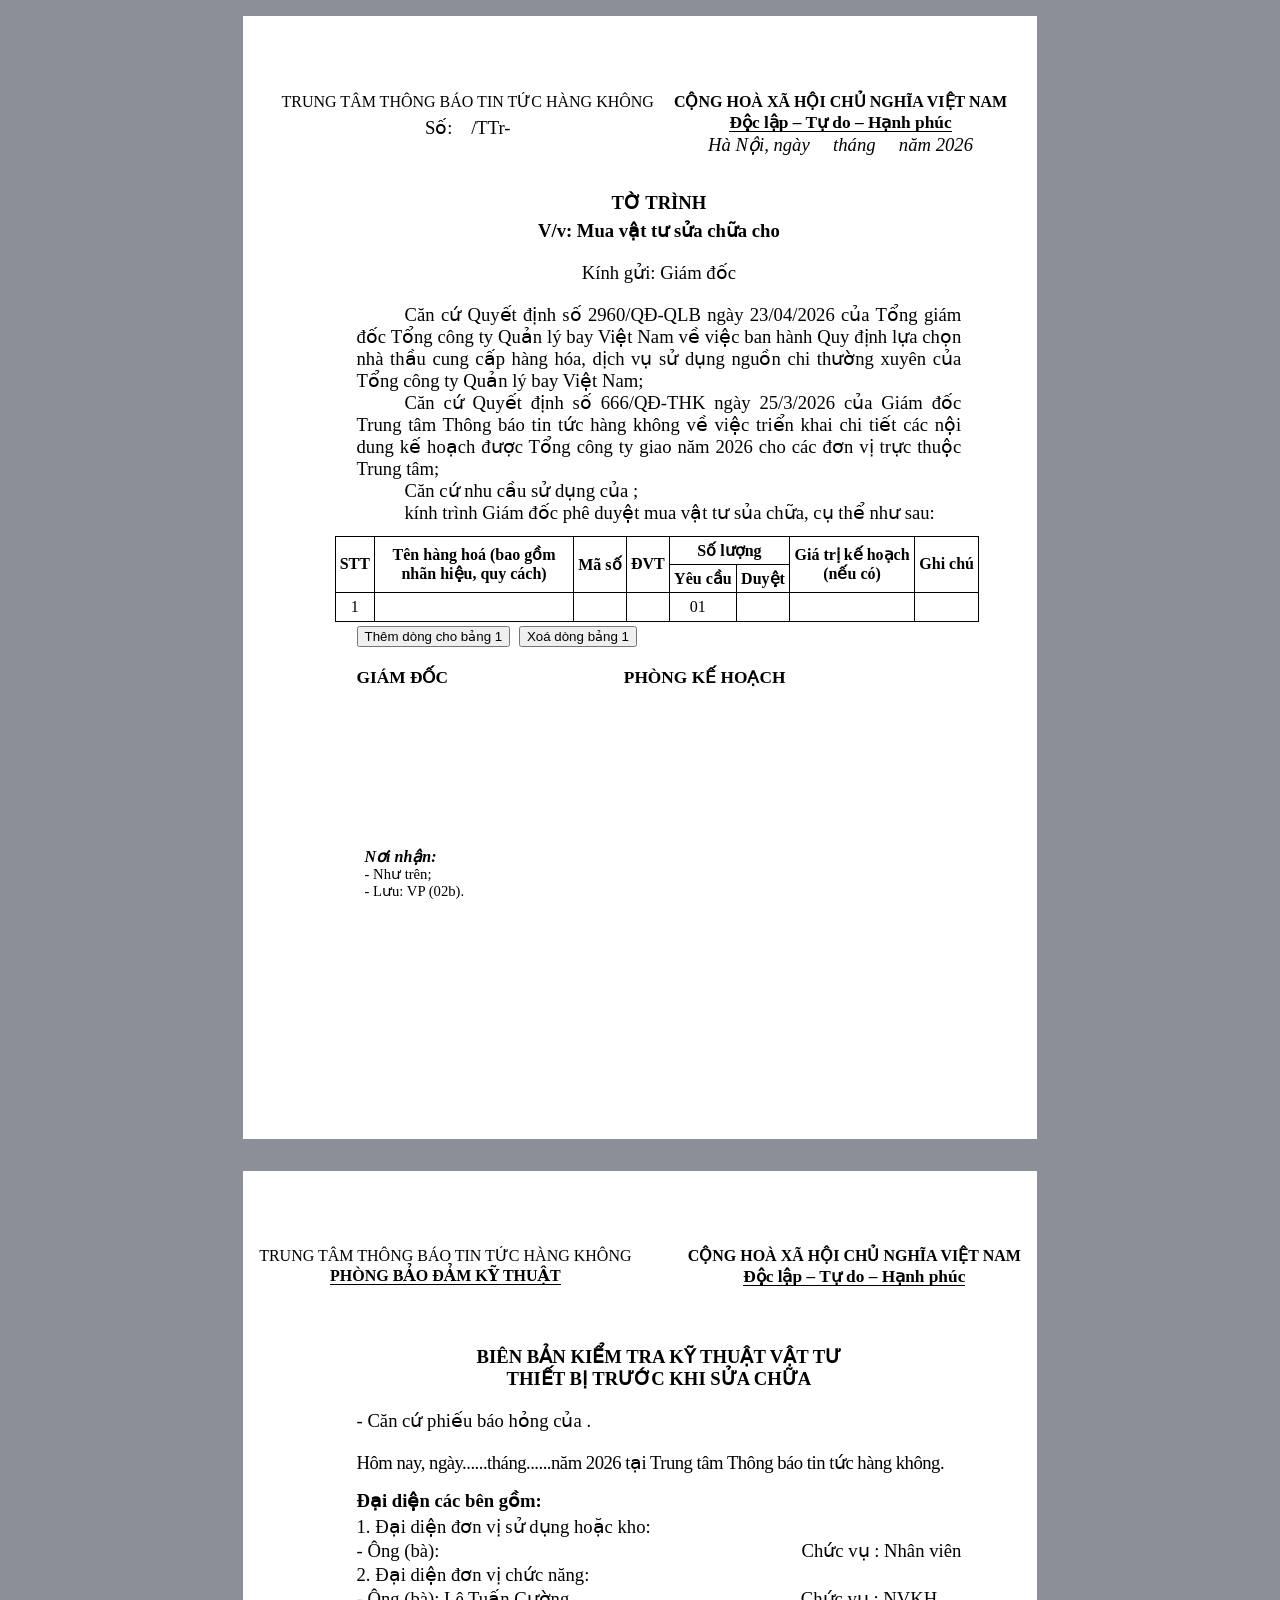
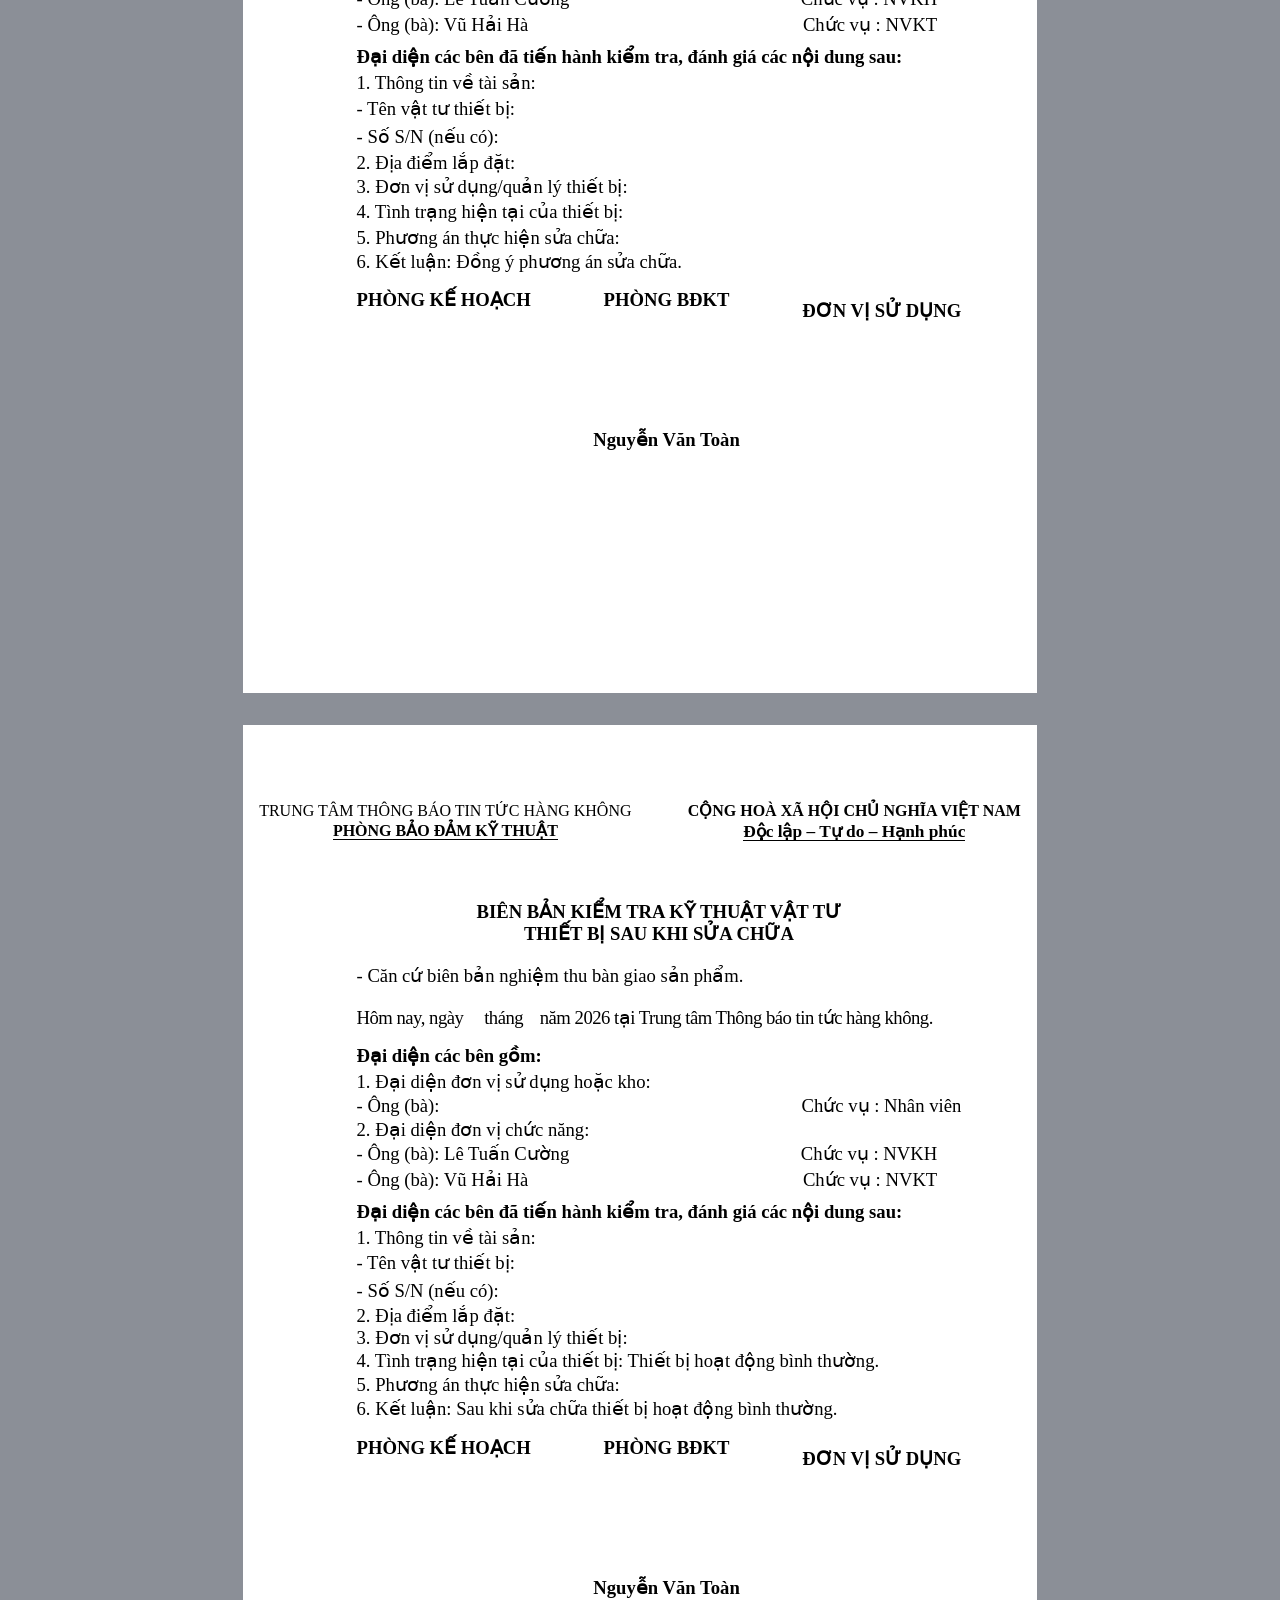
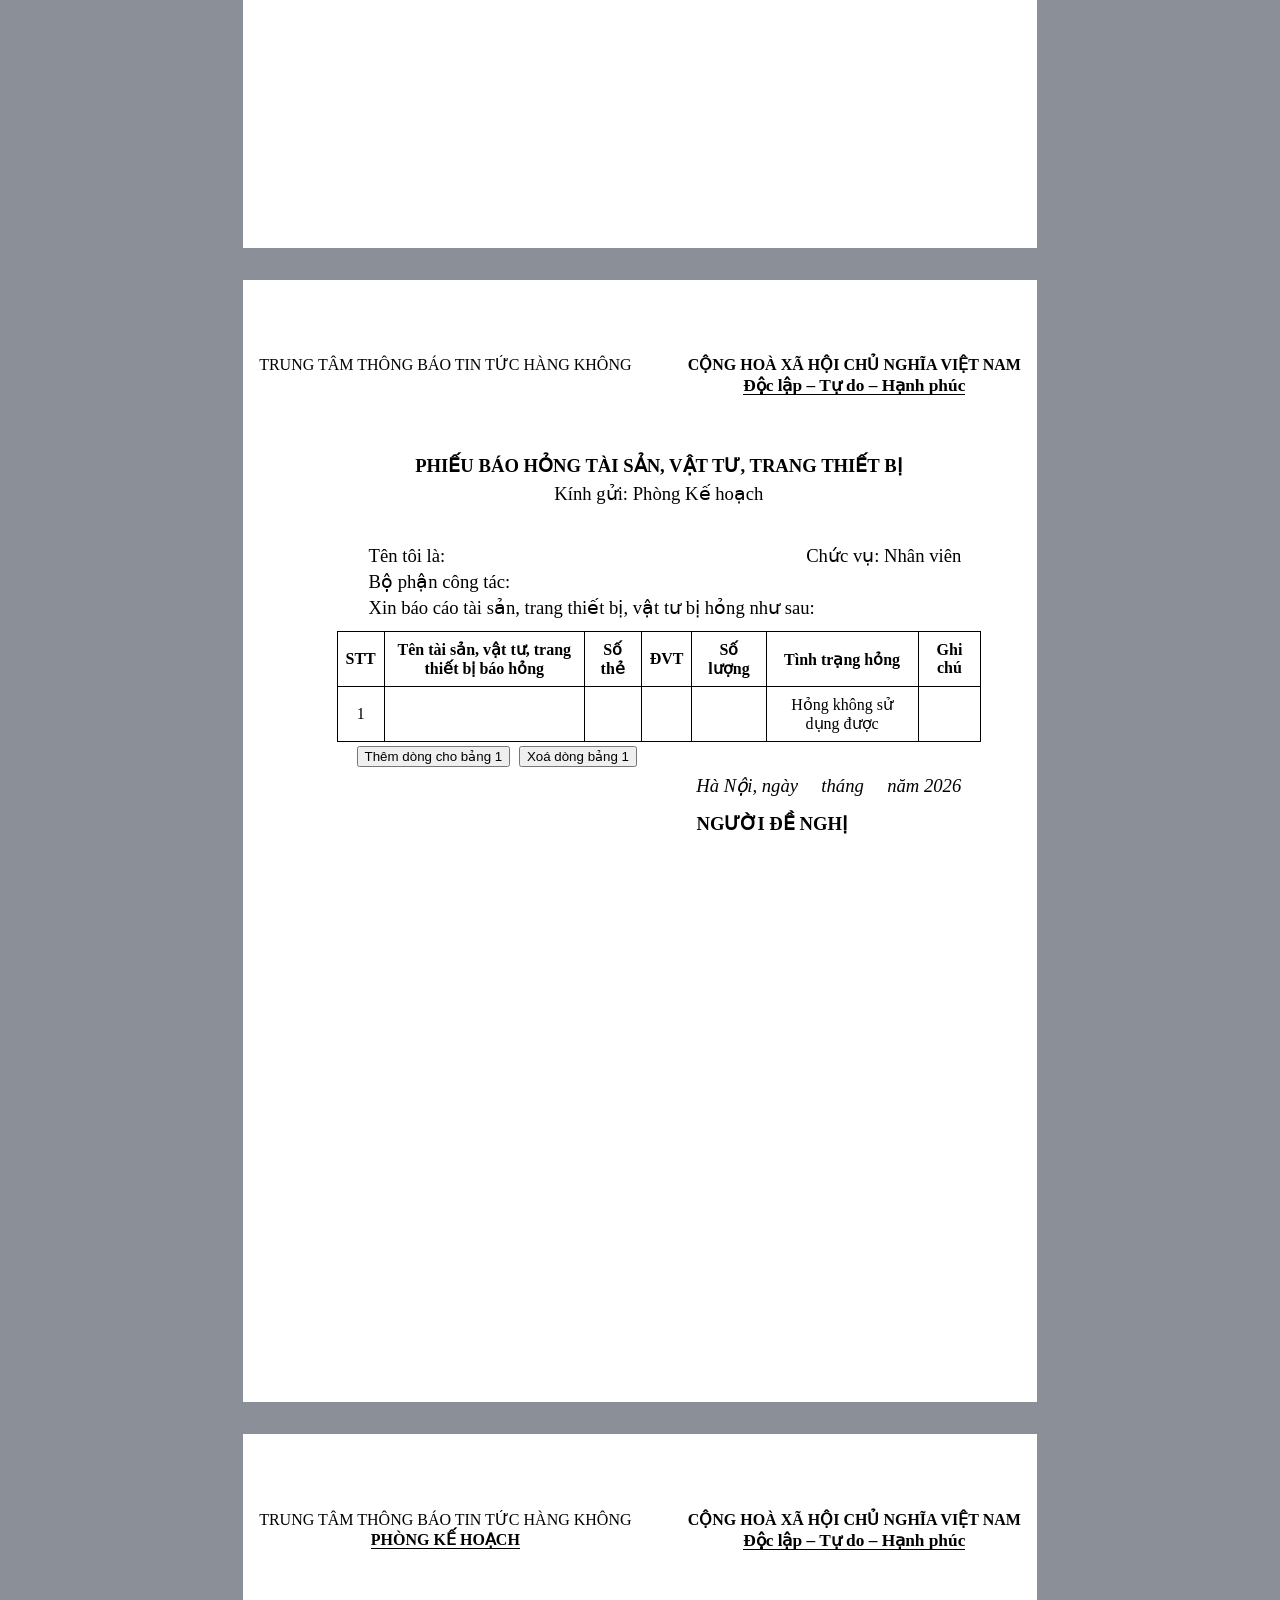
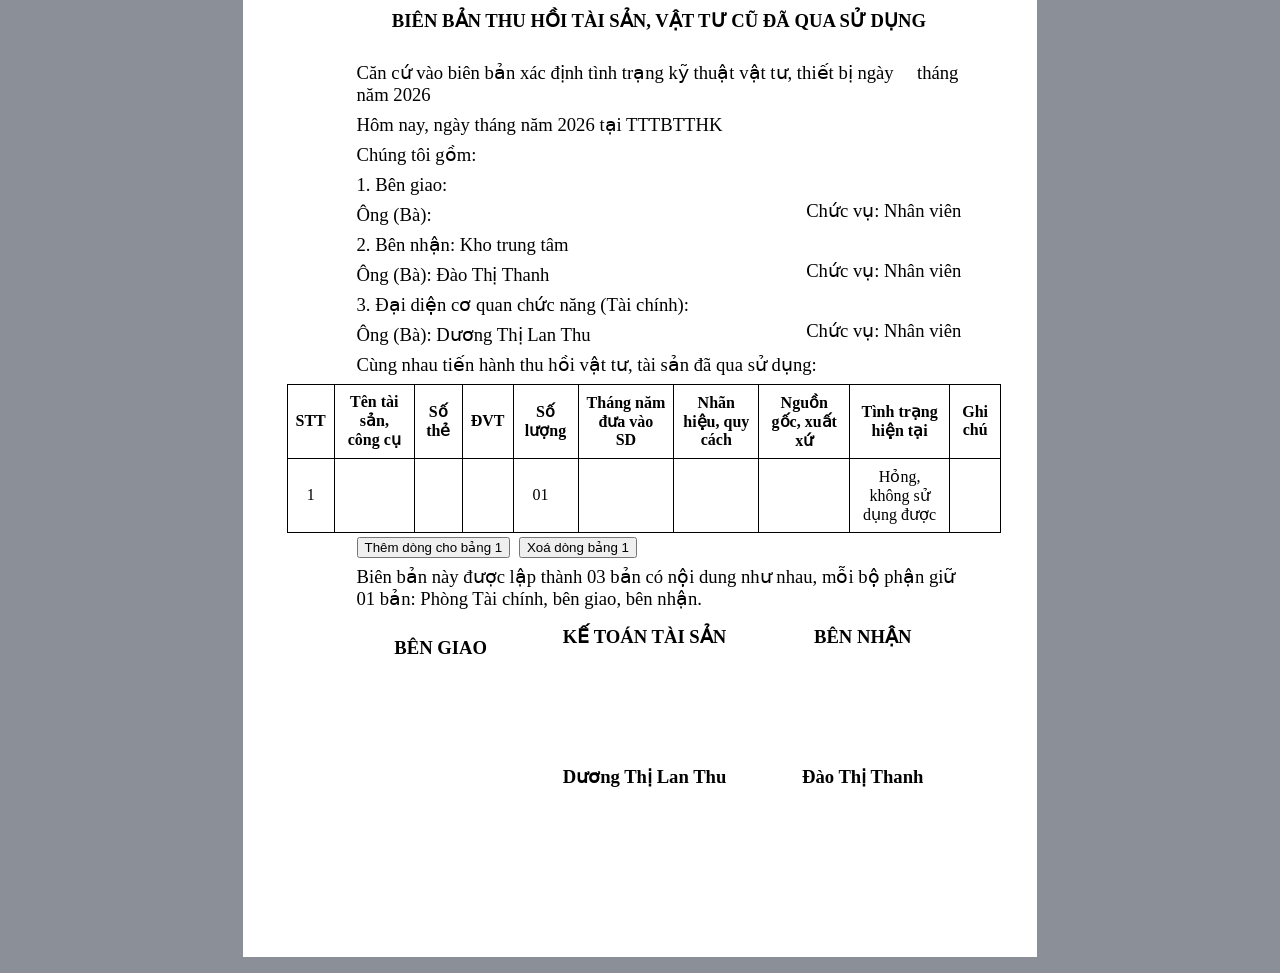
==== commit c69aad2e: "Initial commit" ====
--- a/A4.html
+++ b/A4.html
@@ -176,6 +176,11 @@
           <p class="officer"></p>
         </div>
       </div>
+      <div class="noi-nhan">
+        <p class="noi-nhan-title">Nơi nhận:</p>
+        <p class="noi-nhan-line">- Như trên;</p>
+        <p contenteditable="true" class="noi-nhan-line">- Lưu: VP (02b).</p>
+      </div>
     </div>
     <div class="WordSection2">
       <div class="header-page">
--- a/A4.css
+++ b/A4.css
@@ -307,6 +307,30 @@
   white-space: nowrap;
 }
 
+.noi-nhan {
+  margin-top: 20px;
+  margin-left: 8px;
+  font-family: "Times New Roman", Times, serif;
+  line-height: 1.15;
+  text-indent: 0 !important;
+}
+
+.noi-nhan p {
+  margin: 0;
+  text-indent: 0 !important;
+  font-weight: normal;
+}
+
+.noi-nhan-title {
+  font-size: 12pt;
+  font-weight: bold !important;
+  font-style: italic;
+}
+
+.noi-nhan-line {
+  font-size: 11pt;
+}
+
 .footer-page {
   margin-top: 16px;
 }
@@ -323,9 +347,9 @@
 }
 
 .footer-page-buy {
-  width: calc(100% + 40px);
+  /* width: calc(100% + 40px);
   margin-left: -24px;
-  margin-right: -20px;
+  margin-right: -20px; */
   font-weight: bold;
 }
 
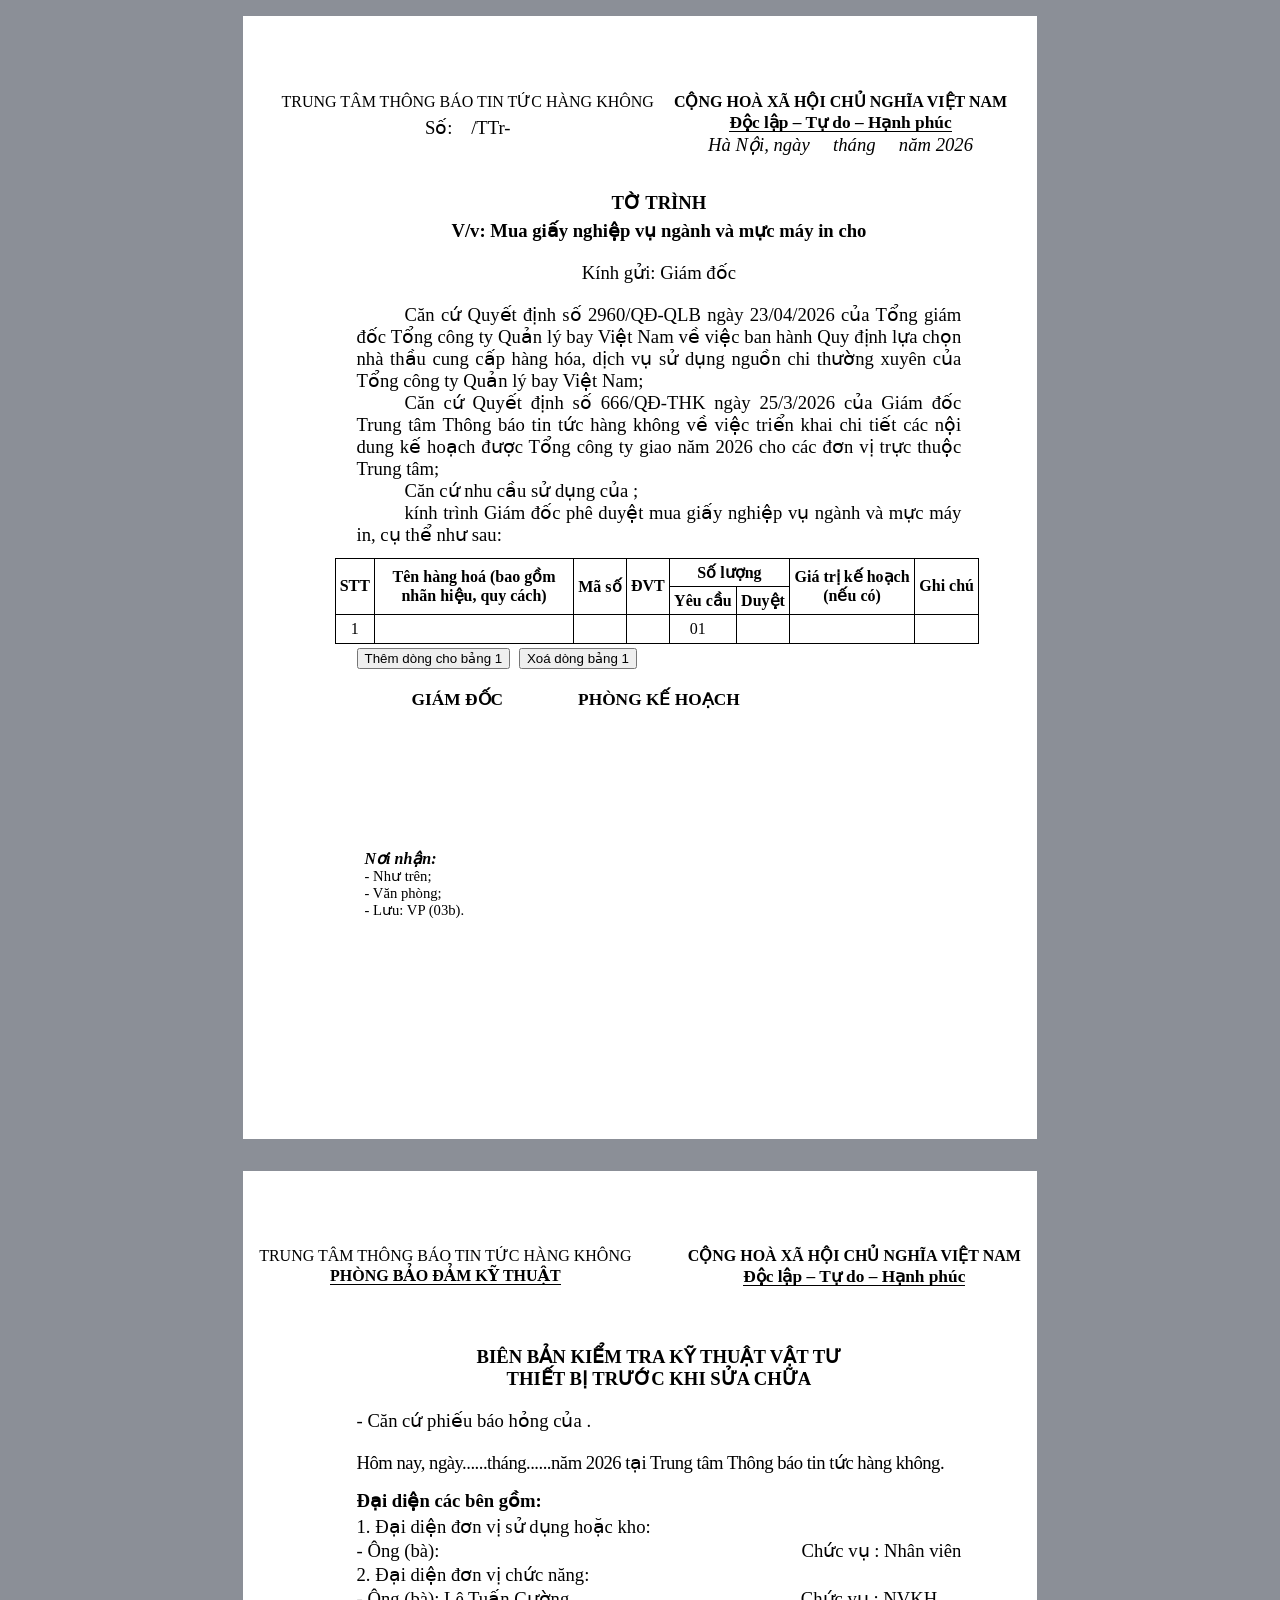
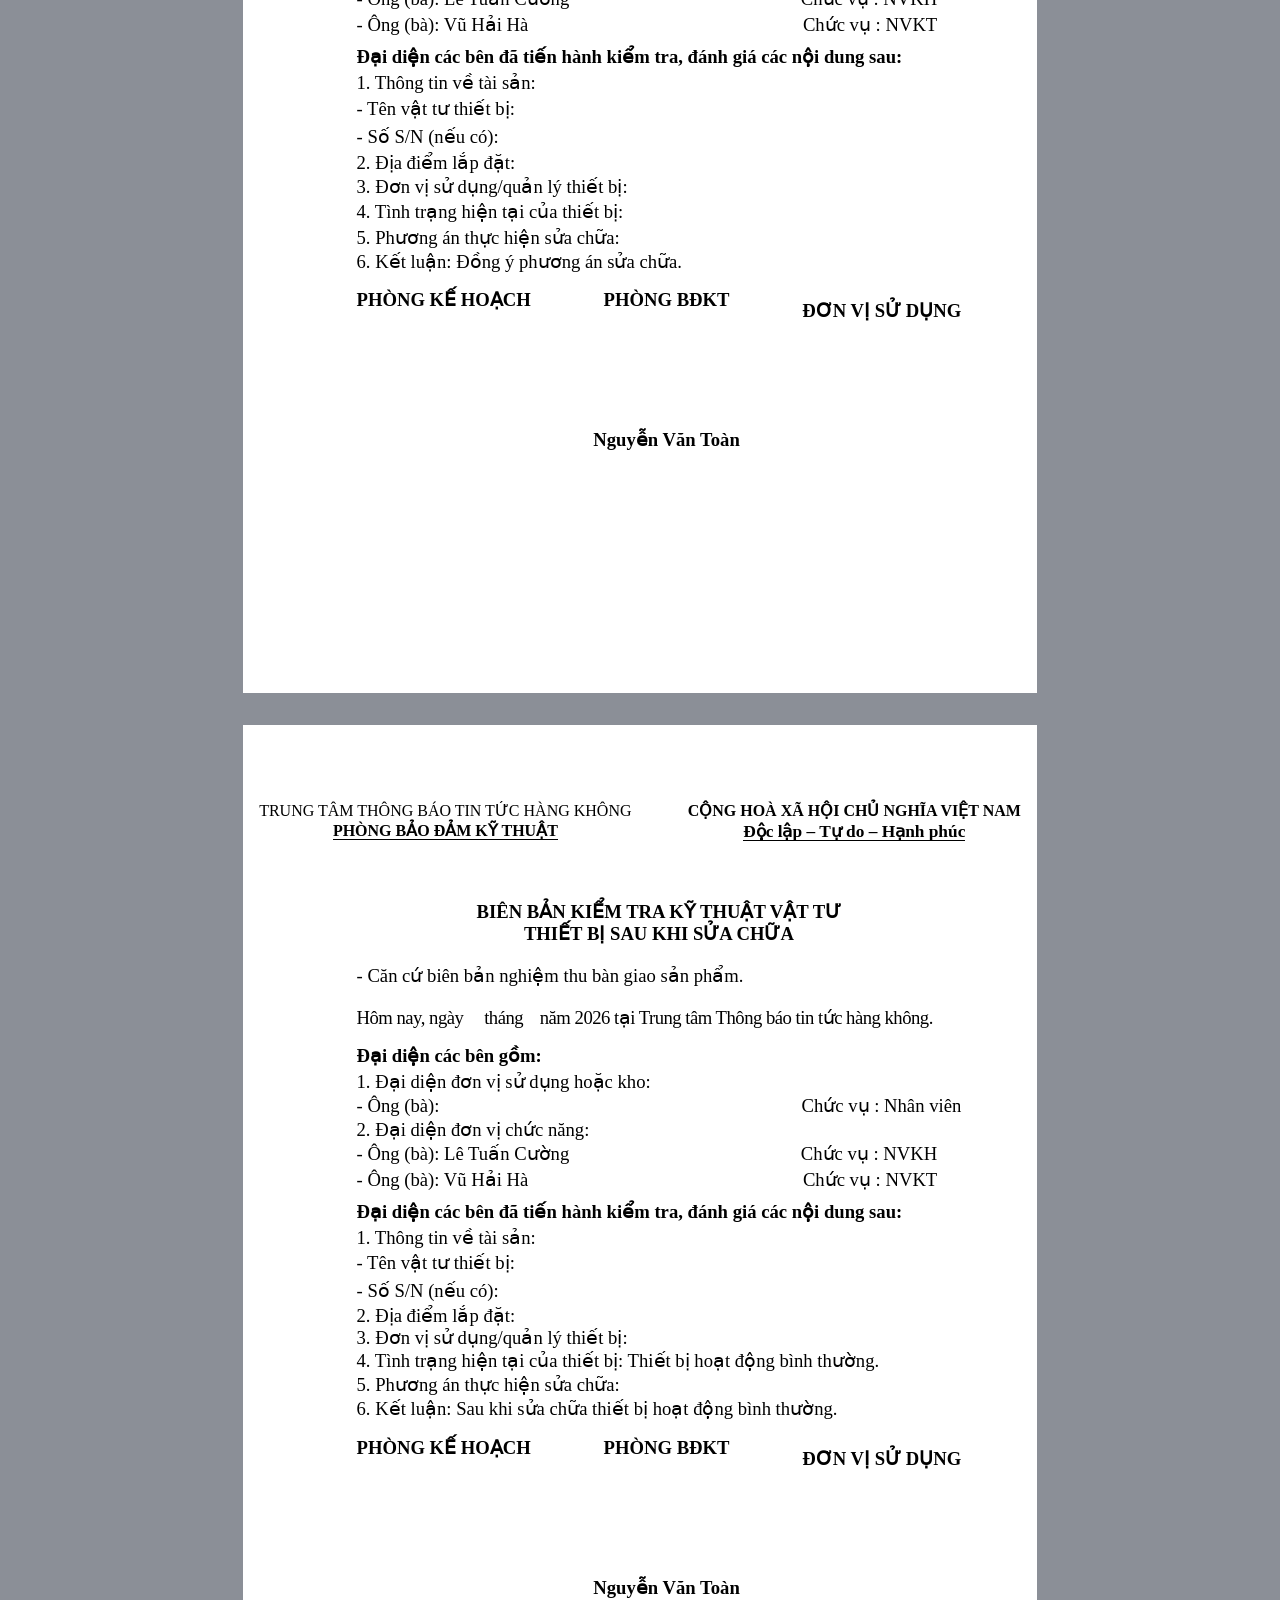
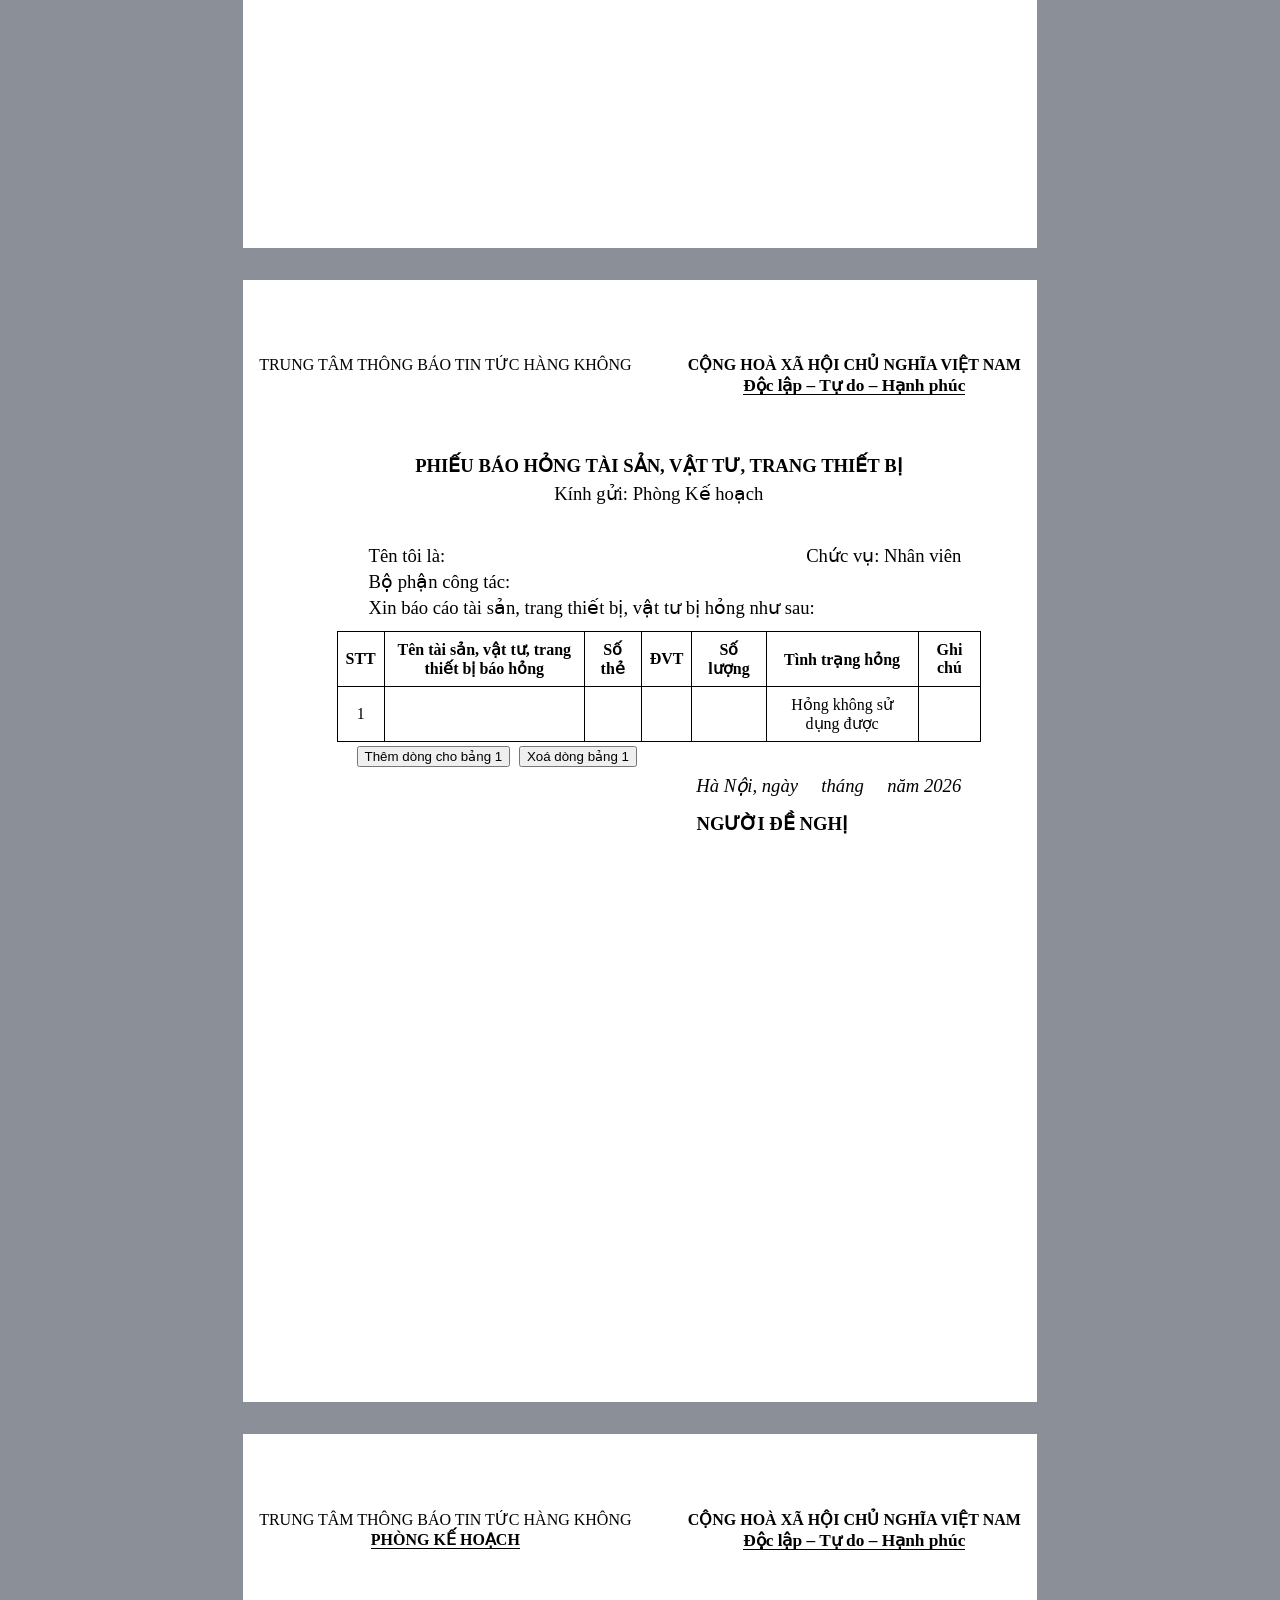
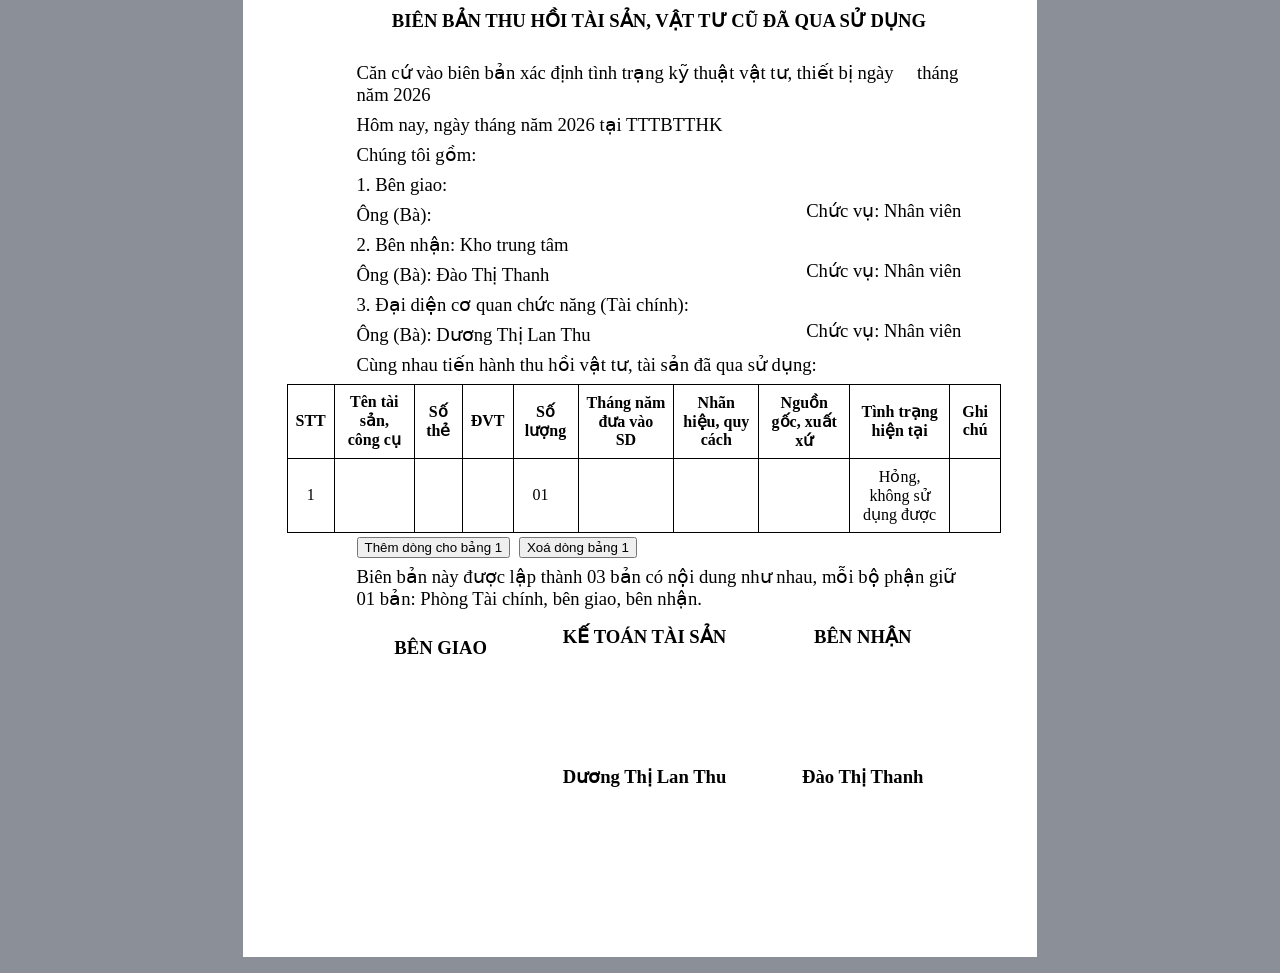
==== commit b0a763e4: "Initial commit" ====
--- a/A4.html
+++ b/A4.html
@@ -56,8 +56,9 @@
       </div>
       <div style="margin-top: 35px" class="main-page">
         <p class="text-title-14 title-main-page">TỜ TRÌNH</p>
-        <p class="text-title-14 title-main-page">
-          V/v: Mua vật tư sửa chữa cho <span class="department"></span>
+        <p contenteditable="true" class="text-title-14 title-main-page">
+          V/v: Mua giấy nghiệp vụ ngành và mực máy in cho
+          <span class="department"></span>
         </p>
         <p class="text-title-14" style="text-align: center; margin: 20px 0">
           Kính gửi: Giám đốc
@@ -77,9 +78,9 @@
             thuộc Trung tâm;
           </p>
           <p>Căn cứ nhu cầu sử dụng của <span class="department"></span>;</p>
-          <p>
+          <p contenteditable="true">
             <span class="department"></span> kính trình Giám đốc phê duyệt mua
-            vật tư sủa chữa, cụ thể như sau:
+            giấy nghiệp vụ ngành và mực máy in, cụ thể như sau:
           </p>
         </div>
         <div style="text-indent: 4px">
@@ -158,17 +159,25 @@
       </div>
 
       <div
-        style="margin-top: 20px; display: flex; justify-content: space-between"
+        style="
+          justify-content: unset;
+          width: 100%;
+          margin-top: 20px;
+          display: flex;
+        "
         class="footer-page-buy"
       >
-        <div class="sign-boss">
+        <div class="sign-boss signature-col">
           <p>Giám đốc</p>
         </div>
-        <div class="flex-column plan-office">
+        <div class="flex-column plan-office signature-col">
           <p style="height: 140px">Phòng kế hoạch</p>
           <p class="color-text-kh">Phan Nhật Mạnh</p>
         </div>
-        <div style="justify-items: center" class="flex-column none-sign">
+        <div
+          style="justify-items: center"
+          class="flex-column none-sign signature-col"
+        >
           <p
             style="text-transform: uppercase; height: 140px"
             class="department-short break-after-trung-tam"
@@ -179,7 +188,8 @@
       <div class="noi-nhan">
         <p class="noi-nhan-title">Nơi nhận:</p>
         <p class="noi-nhan-line">- Như trên;</p>
-        <p contenteditable="true" class="noi-nhan-line">- Lưu: VP (02b).</p>
+        <p class="noi-nhan-line">- Văn phòng;</p>
+        <p contenteditable="true" class="noi-nhan-line">- Lưu: VP (03b).</p>
       </div>
     </div>
     <div class="WordSection2">
--- a/A4.css
+++ b/A4.css
@@ -308,7 +308,6 @@
 }
 
 .noi-nhan {
-  margin-top: 20px;
   margin-left: 8px;
   font-family: "Times New Roman", Times, serif;
   line-height: 1.15;
@@ -353,6 +352,12 @@
   font-weight: bold;
 }
 
+.signature-col {
+  flex: 1;
+  min-width: 0;
+  text-align: center;
+  box-sizing: border-box;
+}
 .footer-page-buy p {
   font-size: 13pt !important;
 }
@@ -369,7 +374,8 @@
 
 .printerName,
 .break-after-print {
-  text-wrap: balance;
+  text-wrap: pretty;
+  text-align: justify !important;
 }
 
 .modal {
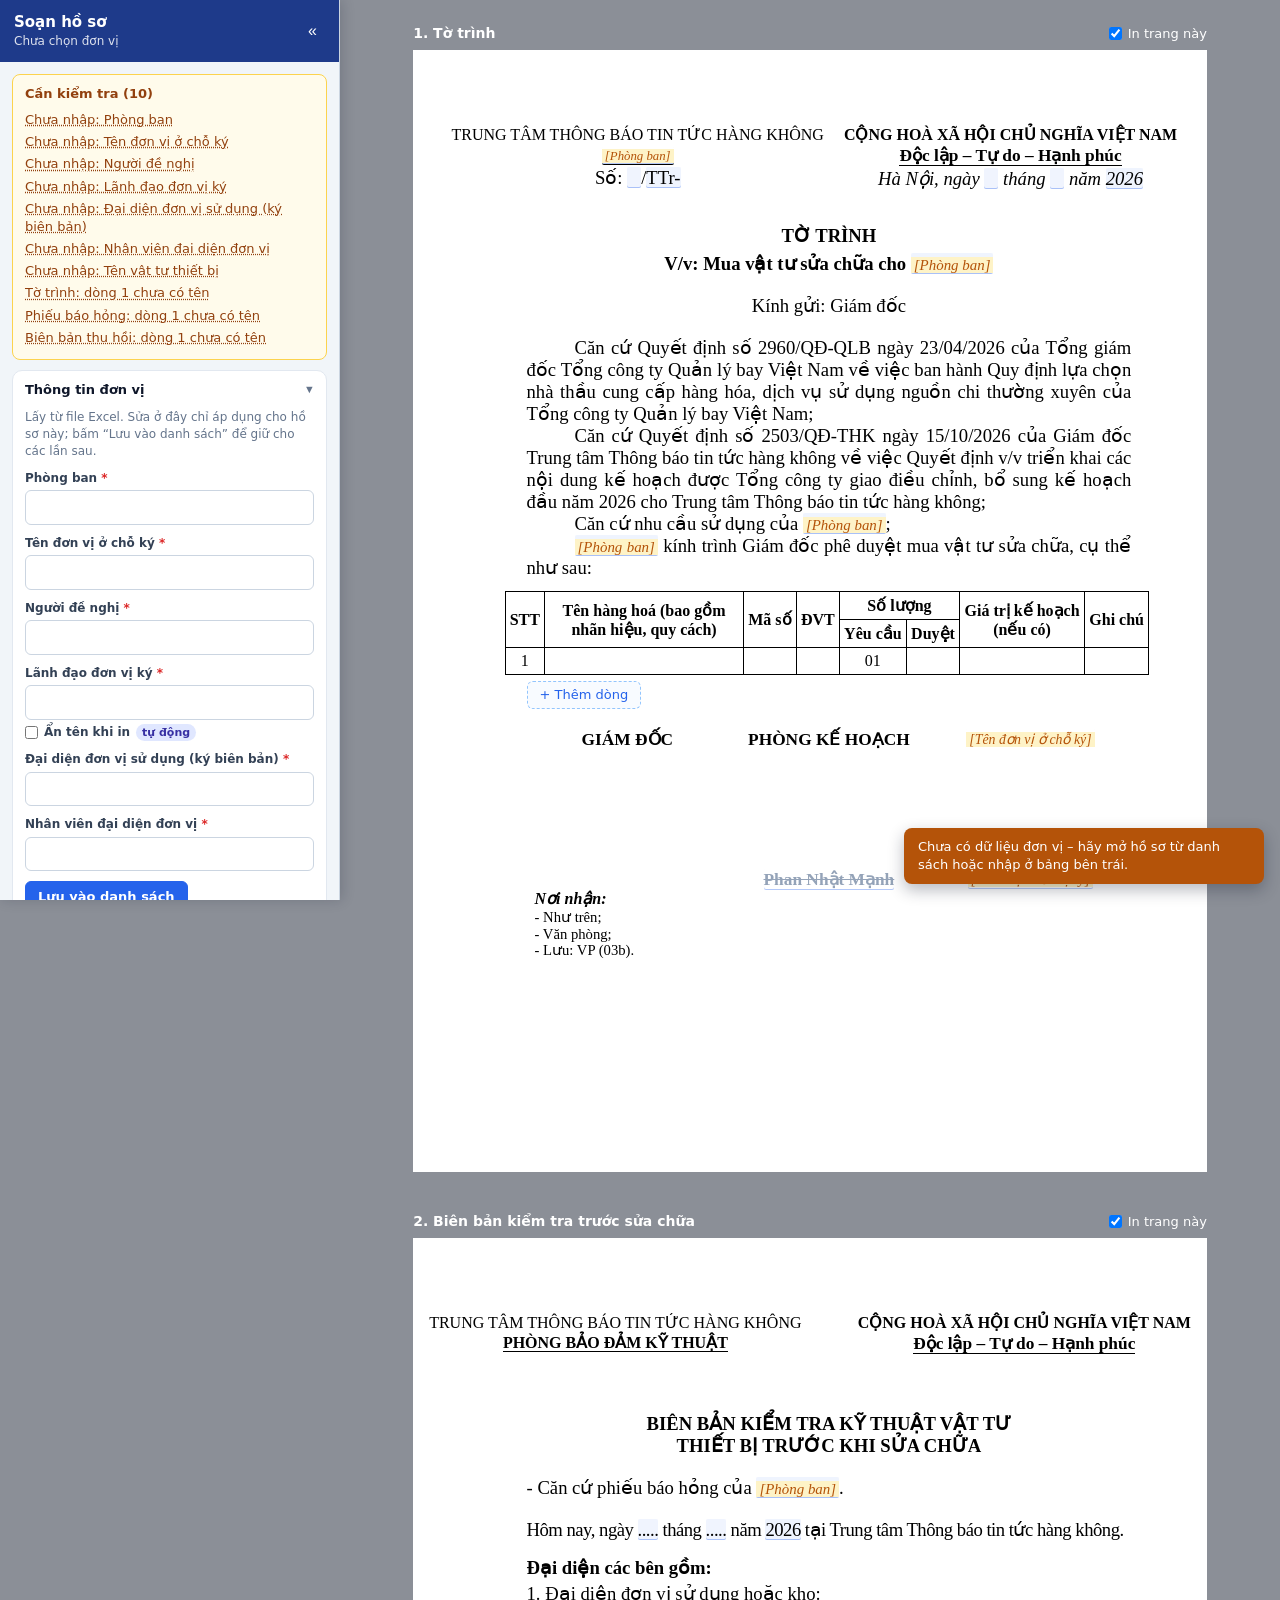
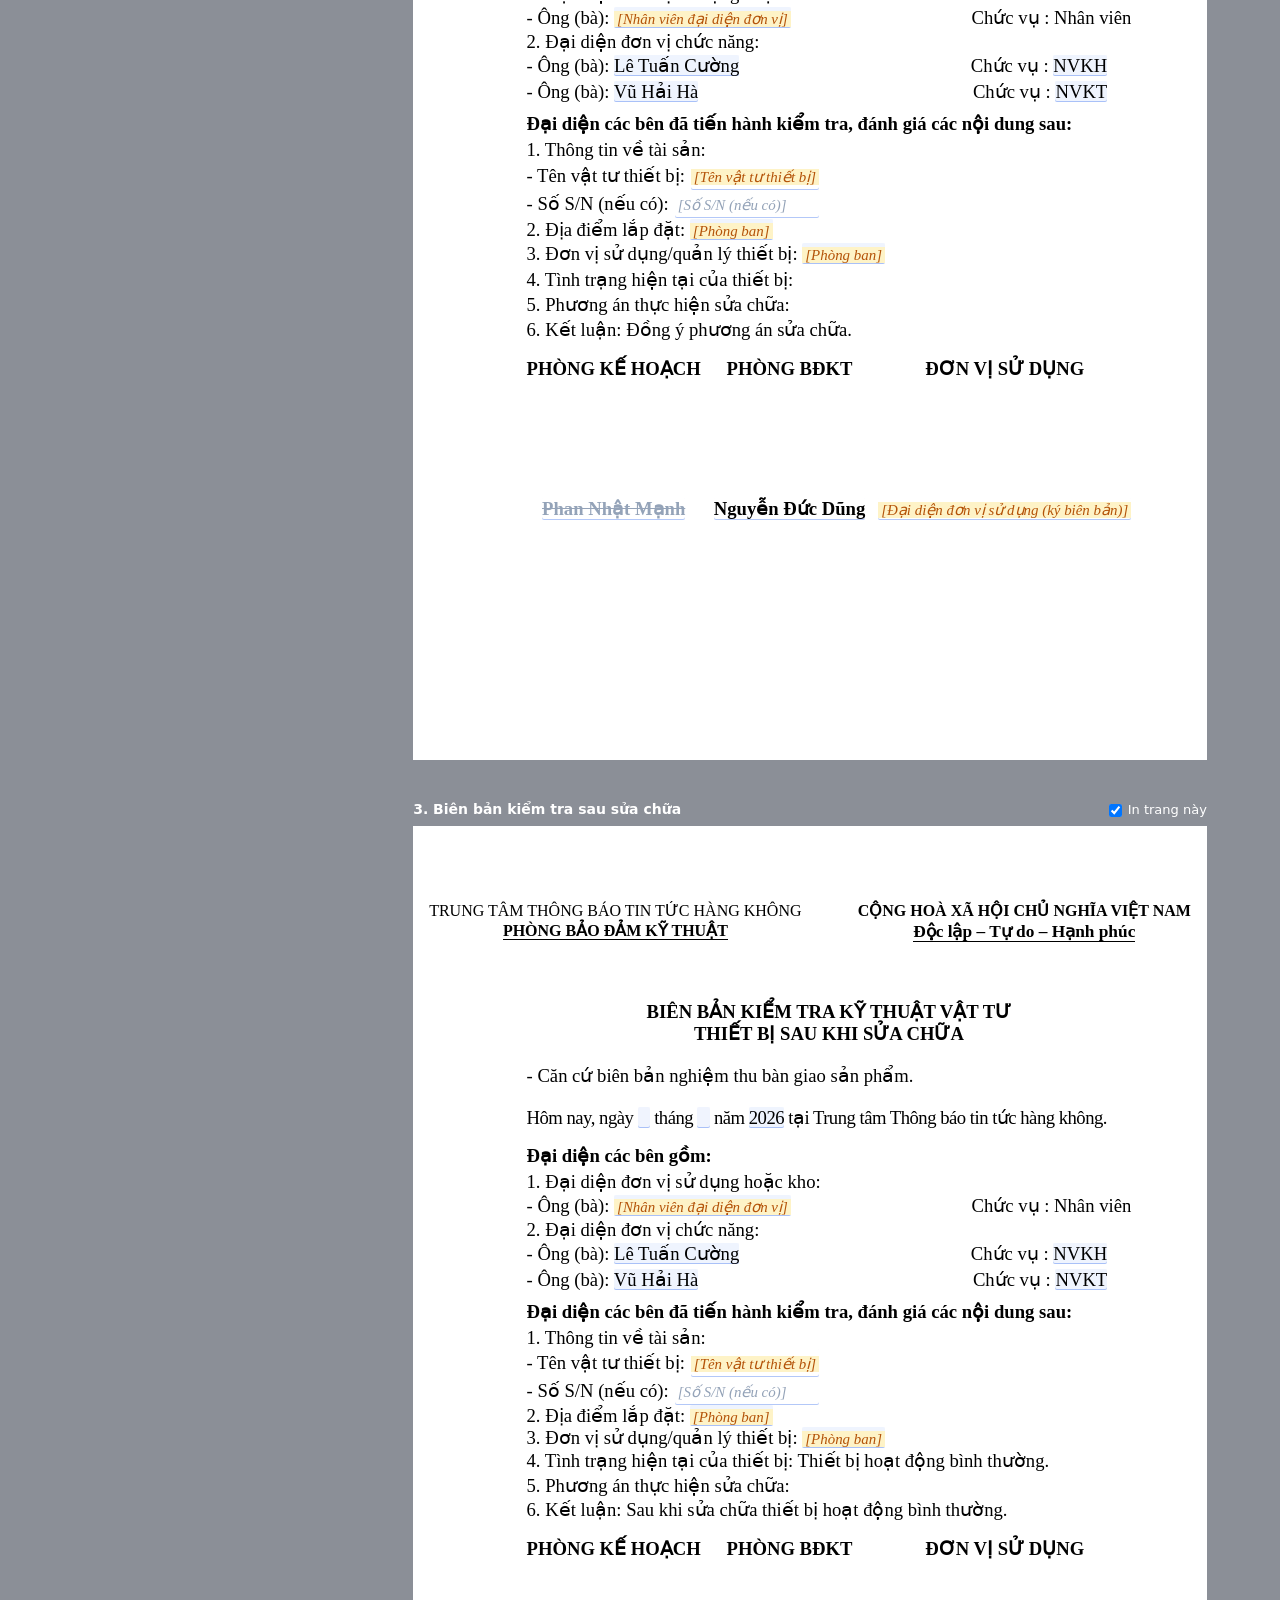
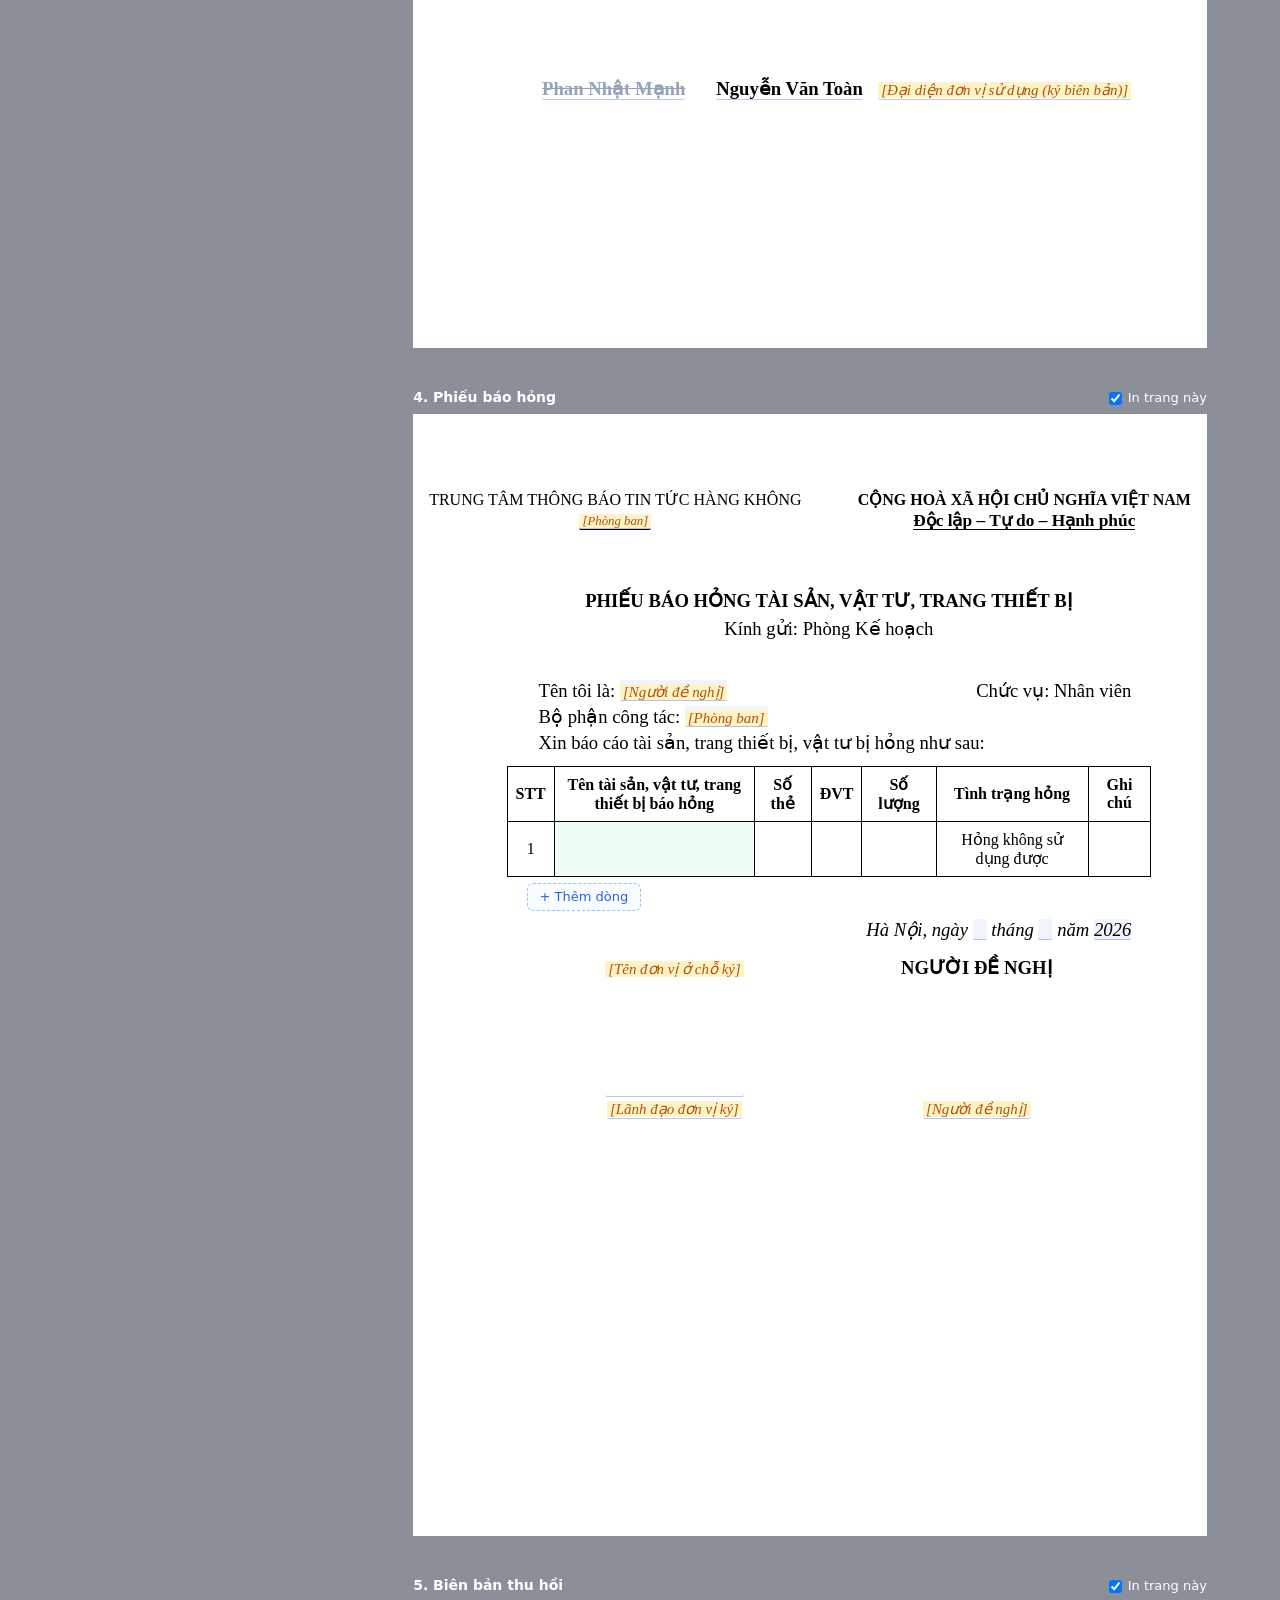
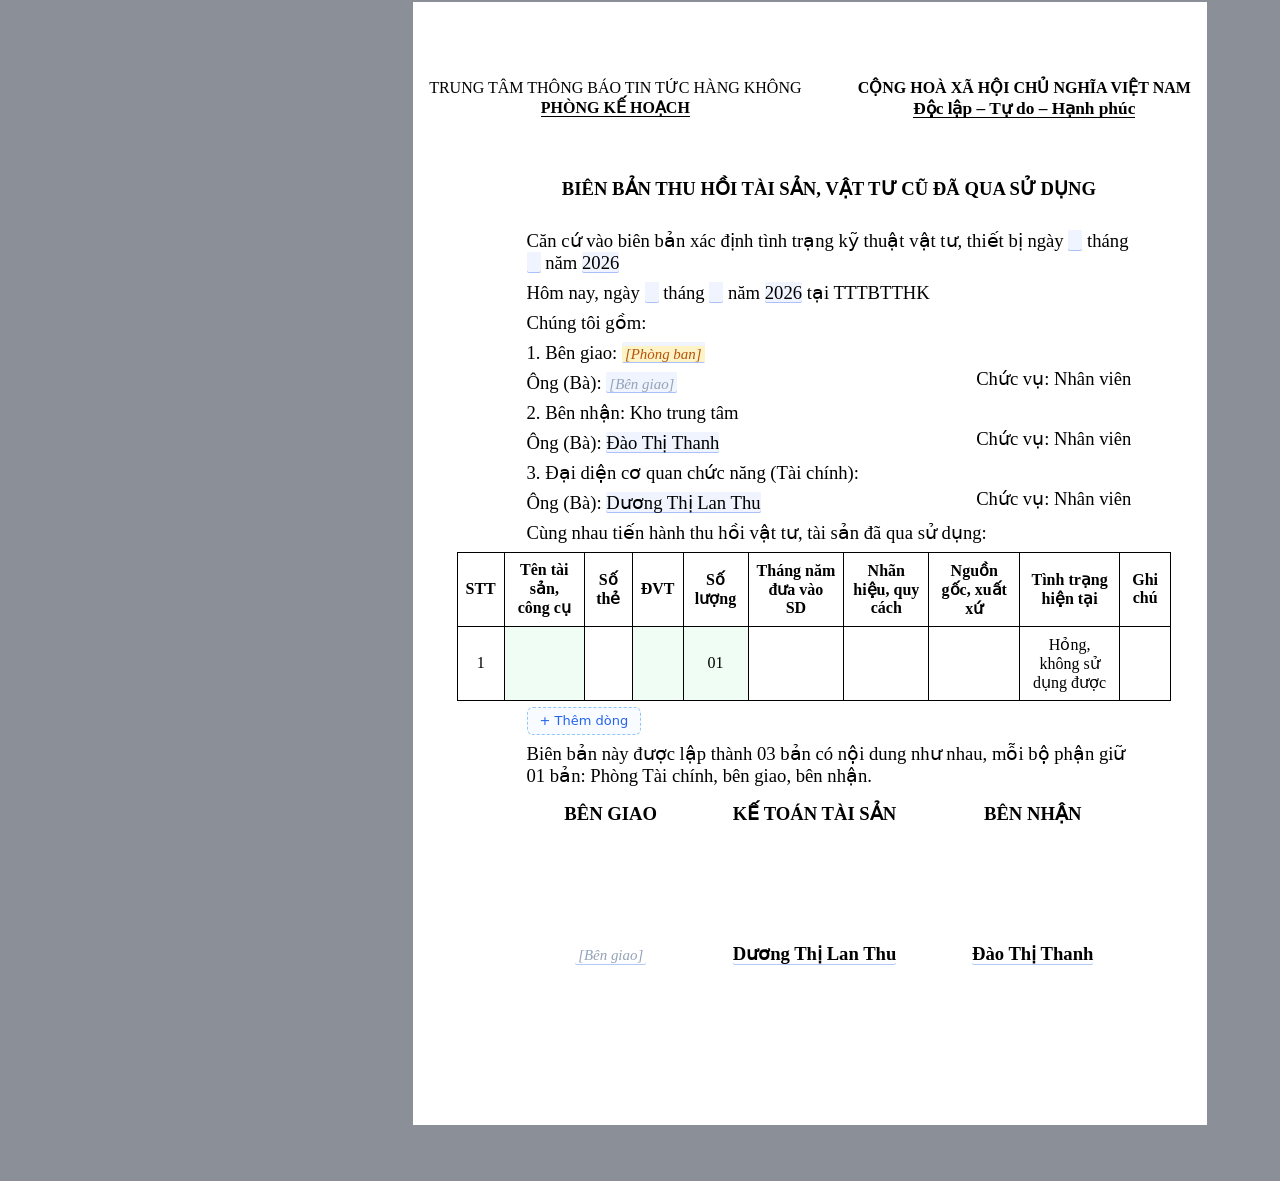
==== commit 2c76f4f2: "Initial commit" ====
--- a/A4.html
+++ b/A4.html
@@ -3,31 +3,44 @@
   <head>
     <meta charset="UTF-8" />
     <meta name="viewport" content="width=device-width, initial-scale=1.0" />
-    <title>Xuất Hồ Sơ</title>
+    <title>Xuất hồ sơ</title>
     <link rel="stylesheet" href="./A4.css" />
   </head>
-  <body>
-    <div class="WordSection3">
+  <body spellcheck="false">
+    <!--
+      Quy ước (xem A4.js):
+      - data-field="x"      nội dung tự điền từ bảng điều khiển, bấm vào để sửa nhanh.
+      - data-persist="x"    đoạn soạn sẵn: sửa trực tiếp, bấm "Lưu làm mẫu" để dùng cho các lần sau.
+      - data-hidden-by="x"  vẫn giữ chỗ ký nhưng không in tên khi tuỳ chọn x bật.
+      - data-shown-by="x"   chỉ hiện khi tuỳ chọn x bật.
+      - table[data-table]   bảng thêm/xoá dòng được; data-col đánh dấu cột tự điền giữa các bảng.
+    -->
+
+    <!-- ===================== 1. TỜ TRÌNH ===================== -->
+    <section
+      class="page WordSection3 is-first-printed"
+      data-doc="toTrinh"
+      data-title="Tờ trình"
+    >
       <div class="header-page-buy">
         <div class="left-header-page-buy flex-column">
           <p class="text-title-12">TRUNG TÂM THÔNG BÁO TIN TỨC HÀNG KHÔNG</p>
           <p
-            class="text-title-12 department"
+            class="text-title-12"
             style="border-bottom: 0.5px solid #000; margin-bottom: 10px"
+            data-field="department"
           ></p>
-
-          <p
-            contenteditable="true"
+          <p
             style="
               margin-top: 8px;
-              display: flex;
-              justify-content: end;
               font-weight: 500;
               text-transform: none;
               font-size: 14pt;
             "
           >
-            Số: &nbsp;&nbsp;&nbsp;/TTr-
+            Số:
+            <span data-field="docNumber" data-blank="&nbsp;&nbsp;&nbsp;"></span
+            >/<span data-field="docSymbol"></span>
           </p>
         </div>
 
@@ -40,31 +53,49 @@
             Độc lập – Tự do – Hạnh phúc
           </p>
           <p
-            contenteditable="true"
             style="
               margin-top: 8px;
-              display: flex;
-              justify-content: end;
               font-style: italic;
               font-weight: 500;
               font-size: 14pt;
             "
           >
-            Hà Nội, ngày &nbsp;&nbsp;&nbsp; tháng &nbsp;&nbsp;&nbsp; năm 2026
-          </p>
-        </div>
-      </div>
+            Hà Nội, ngày
+            <span
+              data-field="toTrinhDay"
+              data-format="day"
+              data-blank="&nbsp;&nbsp;&nbsp;"
+            ></span>
+            tháng
+            <span
+              data-field="toTrinhMonth"
+              data-format="month"
+              data-blank="&nbsp;&nbsp;&nbsp;"
+            ></span>
+            năm <span data-field="year"></span>
+          </p>
+        </div>
+      </div>
+
       <div style="margin-top: 35px" class="main-page">
         <p class="text-title-14 title-main-page">TỜ TRÌNH</p>
-        <p contenteditable="true" class="text-title-14 title-main-page">
-          V/v: Mua giấy nghiệp vụ ngành và mực máy in cho
-          <span class="department"></span>
-        </p>
-        <p class="text-title-14" style="text-align: center; margin: 20px 0">
+        <p
+          class="text-title-14 title-main-page"
+          contenteditable="true"
+          data-persist="toTrinh.subject"
+        >
+          V/v: Mua vật tư sửa chữa cho <span data-field="department"></span>
+        </p>
+        <p
+          class="text-title-14"
+          style="text-align: center; margin: 20px 0"
+          contenteditable="true"
+          data-persist="toTrinh.recipient"
+        >
           Kính gửi: Giám đốc
         </p>
 
-        <div class="Can-cu">
+        <div class="Can-cu" contenteditable="true" data-persist="toTrinh.basis">
           <p>
             Căn cứ Quyết định số 2960/QĐ-QLB ngày 23/04/2026 của Tổng giám đốc
             Tổng công ty Quản lý bay Việt Nam về việc ban hành Quy định lựa chọn
@@ -72,127 +103,108 @@
             của Tổng công ty Quản lý bay Việt Nam;
           </p>
           <p>
-            Căn cứ Quyết định số 666/QĐ-THK ngày 25/3/2026 của Giám đốc Trung
-            tâm Thông báo tin tức hàng không về việc triển khai chi tiết các nội
-            dung kế hoạch được Tổng công ty giao năm 2026 cho các đơn vị trực
-            thuộc Trung tâm;
-          </p>
-          <p>Căn cứ nhu cầu sử dụng của <span class="department"></span>;</p>
-          <p contenteditable="true">
-            <span class="department"></span> kính trình Giám đốc phê duyệt mua
-            giấy nghiệp vụ ngành và mực máy in, cụ thể như sau:
-          </p>
-        </div>
+            Căn cứ Quyết định số 2503/QĐ-THK ngày 15/10/2026 của Giám đốc Trung
+            tâm Thông báo tin tức hàng không về việc Quyết định v/v triển khai
+            các nội dung kế hoạch được Tổng công ty giao điều chỉnh, bổ sung kế
+            hoạch đầu năm 2026 cho Trung tâm Thông báo tin tức hàng không;
+          </p>
+          <p>Căn cứ nhu cầu sử dụng của <span data-field="department"></span>;</p>
+          <p>
+            <span data-field="department"></span> kính trình Giám đốc phê duyệt
+            mua vật tư sửa chữa, cụ thể như sau:
+          </p>
+        </div>
+
         <div style="text-indent: 4px">
-          <div
-            class="flex-beetwen"
-            style="margin-top: 40px; margin-bottom: 4px; display: none"
-          >
-            <p class="text-title-14">
-              Tên tôi là: <span class="requester"></span>
-            </p>
-            <span>Chức vụ: Nhân viên</span>
+          <div style="margin: 12px 0">
+            <table id="table1" data-table="supplies">
+              <thead>
+                <tr>
+                  <th rowspan="2">STT</th>
+                  <th style="width: 199px" rowspan="2">
+                    Tên hàng hoá (bao gồm nhãn hiệu, quy cách)
+                  </th>
+                  <th rowspan="2">Mã số</th>
+                  <th rowspan="2">ĐVT</th>
+                  <th colspan="2">Số lượng</th>
+                  <th rowspan="2">Giá trị kế hoạch<br />(nếu có)</th>
+                  <th rowspan="2">Ghi chú</th>
+                </tr>
+                <tr>
+                  <th>Yêu cầu</th>
+                  <th>Duyệt</th>
+                </tr>
+              </thead>
+              <tbody>
+                <tr>
+                  <td class="col-stt"></td>
+                  <td
+                    contenteditable="true"
+                    class="break-after-print"
+                    data-col="name"
+                  ></td>
+                  <td contenteditable="true"></td>
+                  <td contenteditable="true" data-col="unit"></td>
+                  <td contenteditable="true" data-col="qty">01</td>
+                  <td contenteditable="true"></td>
+                  <td contenteditable="true"></td>
+                  <td contenteditable="true"></td>
+                </tr>
+              </tbody>
+            </table>
           </div>
-
-          <p style="margin-bottom: 4px !important; display: none">
-            Bộ phận công tác: <span class="department"></span>
-          </p>
-          <div style="font-size: 14pt; line-height: 1.5; display: none">
-            <p
-              style="white-space: normal; text-indent: 4px"
-              class="fix-same-word"
-              contenteditable="true"
-            >
-              Lý do:,không sử dụng được.
-            </p>
-          </div>
-          <p style="display: none">Đề nghị Giám đốc xem xét và duyệt cấp:</p>
-          <div style="margin: 12px 0">
-            <table id="table1">
-              <tr>
-                <th rowspan="2">STT</th>
-                <th style="width: 199px" rowspan="2">
-                  Tên hàng hoá (bao gồm nhãn hiệu, quy cách)
-                </th>
-                <th rowspan="2">Mã số</th>
-                <th rowspan="2">ĐVT</th>
-                <th colspan="2">Số lượng</th>
-                <th rowspan="2">Giá trị kế hoạch<br />(nếu có)</th>
-                <th rowspan="2">Ghi chú</th>
-              </tr>
-              <tr>
-                <th style="white-space: nowrap">Yêu cầu</th>
-                <th>Duyệt</th>
-              </tr>
-              <tr>
-                <td contenteditable="true" style="word-break: break-word">1</td>
-                <td
-                  contenteditable="true"
-                  style="word-break: break-word"
-                  class="break-after-print"
-                ></td>
-
-                <td></td>
-                <td contenteditable="true" style="white-space: nowrap"></td>
-                <td><input id="input1" type="text" value="01" /></td>
-                <td></td>
-                <td contenteditable="true" style="white-space: nowrap"></td>
-                <td></td>
-              </tr>
-            </table>
-            <button onclick="addRow('table1')">Thêm dòng cho bảng 1</button>
-            <button onclick="deleteRow('table1')">Xoá dòng bảng 1</button>
-            <p
-              contenteditable="true"
-              style="
-                margin-top: 8px;
-                display: flex;
-                justify-content: end;
-                font-style: italic;
-                display: none;
-              "
-            >
-              Hà Nội, ngày &nbsp;&nbsp;&nbsp; tháng &nbsp;&nbsp;&nbsp; năm 2026
-            </p>
-          </div>
         </div>
       </div>
 
       <div
-        style="
-          justify-content: unset;
-          width: 100%;
-          margin-top: 20px;
-          display: flex;
-        "
         class="footer-page-buy"
+        style="display: flex; width: 100%; margin-top: 20px"
       >
         <div class="sign-boss signature-col">
-          <p>Giám đốc</p>
+          <p contenteditable="true" data-persist="toTrinh.signDirector">
+            Giám đốc
+          </p>
         </div>
         <div class="flex-column plan-office signature-col">
-          <p style="height: 140px">Phòng kế hoạch</p>
-          <p class="color-text-kh">Phan Nhật Mạnh</p>
-        </div>
-        <div
-          style="justify-items: center"
-          class="flex-column none-sign signature-col"
-        >
+          <p
+            style="height: 140px"
+            contenteditable="true"
+            data-persist="toTrinh.signPlan"
+          >
+            Phòng kế hoạch
+          </p>
+          <p data-field="planOffice" data-hidden-by="planOfficeHidden"></p>
+        </div>
+        <div class="flex-column signature-col" data-shown-by="showUnitColumn">
           <p
             style="text-transform: uppercase; height: 140px"
-            class="department-short break-after-trung-tam"
+            data-field="shortDepartment"
+            data-format="trung-tam"
           ></p>
-          <p class="officer"></p>
-        </div>
-      </div>
+          <p data-field="officer" data-hidden-by="hideOfficer"></p>
+        </div>
+      </div>
+
       <div class="noi-nhan">
         <p class="noi-nhan-title">Nơi nhận:</p>
-        <p class="noi-nhan-line">- Như trên;</p>
-        <p class="noi-nhan-line">- Văn phòng;</p>
-        <p contenteditable="true" class="noi-nhan-line">- Lưu: VP (03b).</p>
-      </div>
-    </div>
-    <div class="WordSection2">
+        <div
+          class="noi-nhan-lines"
+          contenteditable="true"
+          data-persist="toTrinh.recipients"
+        >
+          <p>- Như trên;</p>
+          <p>- Văn phòng;</p>
+          <p>- Lưu: VP (03b).</p>
+        </div>
+      </div>
+    </section>
+
+    <!-- ========== 2. BIÊN BẢN KIỂM TRA TRƯỚC SỬA CHỮA ========== -->
+    <section
+      class="page WordSection2"
+      data-doc="truoc"
+      data-title="Biên bản kiểm tra trước sửa chữa"
+    >
       <div class="header-page">
         <div class="left-header-page flex-column">
           <p class="text-title-12">TRUNG TÂM THÔNG BÁO TIN TỨC HÀNG KHÔNG</p>
@@ -200,7 +212,7 @@
             class="text-title-12"
             style="border-bottom: 1px solid #000; margin-bottom: 10px"
           >
-            Phòng Bảo đảm kỹ thuật
+            Phòng Bảo đảm kỹ thuật
           </p>
         </div>
 
@@ -214,16 +226,34 @@
           </p>
         </div>
       </div>
+
       <div class="main-page">
         <p class="text-title-14 title-main-page">
           BIÊN BẢN KIỂM TRA KỸ THUẬT VẬT TƯ <br />
           THIẾT BỊ TRƯỚC KHI SỬA CHỮA
         </p>
-        <p class="text-title-14" style="text-align: left; margin: 20px 0">
-          - Căn cứ phiếu báo hỏng của <span class="department"></span>.
+        <p
+          class="text-title-14"
+          style="text-align: left; margin: 20px 0"
+          contenteditable="true"
+          data-persist="truoc.basis"
+        >
+          - Căn cứ phiếu báo hỏng của <span data-field="department"></span>.
         </p>
         <p style="letter-spacing: -0.5px">
-          Hôm nay, ngày......tháng......năm 2026 tại Trung tâm Thông báo tin tức
+          Hôm nay, ngày
+          <span
+            data-field="truocDay"
+            data-format="day"
+            data-blank="....."
+          ></span>
+          tháng
+          <span
+            data-field="truocMonth"
+            data-format="month"
+            data-blank="....."
+          ></span>
+          năm <span data-field="year"></span> tại Trung tâm Thông báo tin tức
           hàng không.
         </p>
         <p style="font-weight: bold; margin-top: 16px; margin-bottom: 4px">
@@ -231,20 +261,31 @@
         </p>
 
         <p>1. Đại diện đơn vị sử dụng hoặc kho:</p>
-        <div class="flex-beetwen">
+        <div class="flex-between">
           <p style="margin: 2px 0">
-            - Ông (bà): <span class="representativeStaff"></span>
-          </p>
-          <p>Chức vụ : Nhân viên</p>
+            - Ông (bà): <span data-field="representativeStaff"></span>
+          </p>
+          <p>
+            Chức vụ :
+            <span contenteditable="true" data-single-line>Nhân viên</span>
+          </p>
         </div>
         <p>2. Đại diện đơn vị chức năng:</p>
-        <div class="flex-beetwen">
-          <p style="margin: 2px 0">- Ông (bà): Lê Tuấn Cường</p>
-          <p style="margin-right: 24px">Chức vụ : NVKH</p>
-        </div>
-        <div class="flex-beetwen">
-          <p style="margin: 2px 0">- Ông (bà): Vũ Hải Hà</p>
-          <p style="margin-right: 24px">Chức vụ : NVKT</p>
+        <div class="flex-between">
+          <p style="margin: 2px 0">
+            - Ông (bà): <span data-field="functional1"></span>
+          </p>
+          <p style="margin-right: 24px">
+            Chức vụ : <span data-field="functional1Position"></span>
+          </p>
+        </div>
+        <div class="flex-between">
+          <p style="margin: 2px 0">
+            - Ông (bà): <span data-field="functional2"></span>
+          </p>
+          <p style="margin-right: 24px">
+            Chức vụ : <span data-field="functional2Position"></span>
+          </p>
         </div>
         <p style="font-weight: bold; margin-top: 8px; margin-bottom: 4px">
           Đại diện các bên đã tiến hành kiểm tra, đánh giá các nội dung sau:
@@ -255,127 +296,82 @@
             <p>1. Thông tin về tài sản:</p>
           </li>
           <li style="display: flex">
-            <div style="font-size: 14pt; line-height: 1.5">
-              <div
-                style="
-                  display: grid;
-                  grid-template-columns: auto 1fr;
-                  column-gap: 6px;
-                "
-              >
-                <div style="white-space: nowrap">- Tên vật tư thiết bị:</div>
-                <div
-                  contenteditable="true"
-                  style="
-                    white-space: pre-wrap;
-                    word-break: break-word;
-                    outline: none;
-                  "
-                ></div>
+            <div class="asset-info">
+              <div class="asset-row">
+                <div class="asset-label">- Tên vật tư thiết bị:</div>
+                <div class="asset-value" data-field="equipmentName"></div>
               </div>
-              <div
-                style="
-                  display: grid;
-                  grid-template-columns: auto 1fr;
-                  column-gap: 6px;
-                "
-              >
-                <div style="white-space: nowrap">- Số S/N (nếu có):</div>
-                <div
-                  contenteditable="true"
-                  style="
-                    white-space: pre-wrap;
-                    word-break: break-word;
-                    outline: none;
-                  "
-                ></div>
+              <div class="asset-row">
+                <div class="asset-label">- Số S/N (nếu có):</div>
+                <div class="asset-value" data-field="serialNumber"></div>
               </div>
             </div>
           </li>
           <li>
-            <p>2. Địa điểm lắp đặt: <span class="department"></span></p>
+            <p>2. Địa điểm lắp đặt: <span data-field="department"></span></p>
           </li>
           <li>
             <p style="line-height: 1.3">
               3. Đơn vị sử dụng/quản lý thiết bị:
-              <span class="department"></span>
-            </p>
-          </li>
-          <li>
-            <div style="font-size: 14pt; line-height: 1.3">
-              <p
-                style="white-space: normal"
-                class="fix-same-word"
-                contenteditable="true"
-              >
-                4. Tình trạng hiện tại của thiết bị:
-              </p>
-            </div>
-          </li>
-          <li>
-            <div style="font-size: 14pt; line-height: 1.3">
-              <p
-                style="white-space: normal"
-                contenteditable="true"
-                class="fix-same-word"
-              >
-                5. Phương án thực hiện sửa chữa:
-              </p>
-            </div>
-          </li>
-          <li>
-            <p>6. Kết luận: Đồng ý phương án sửa chữa.</p>
+              <span data-field="department"></span>
+            </p>
+          </li>
+          <li>
+            <p
+              class="item-text"
+              contenteditable="true"
+              data-persist="truoc.status"
+            >
+              4. Tình trạng hiện tại của thiết bị:
+            </p>
+          </li>
+          <li>
+            <p
+              class="item-text"
+              contenteditable="true"
+              data-persist="truoc.plan"
+            >
+              5. Phương án thực hiện sửa chữa:
+            </p>
+          </li>
+          <li>
+            <p
+              class="item-text"
+              contenteditable="true"
+              data-persist="truoc.conclusion"
+            >
+              6. Kết luận: Đồng ý phương án sửa chữa.
+            </p>
           </li>
         </ul>
-
-        <p style="display: none" class="text-title-14 title-main-page">
-          BẢNG YÊU CẦU VẬT TƯ
-        </p>
-        <p style="margin-bottom: 8px; display: none">
-          Đề nghị cung cấp các vật tư, linh kiện sau để phục vụ sửa chữa:
-        </p>
-        <div style="text-indent: 12px; display: none">
-          <table id="table2">
-            <tr>
-              <th>STT</th>
-              <th style="width: 140px">Đơn vị sử dụng</th>
-              <th style="width: 220px">Tên vật tư, linh kiện</th>
-              <th>Quy cách chủng loại, yêu cầu kỹ thuật</th>
-              <th>Số lượng</th>
-            </tr>
-            <tr style="text-align: center">
-              <td>1</td>
-              <td style="text-wrap: balance" class="department-short"></td>
-              <td class="break-after-print">
-                Hộp mực <span class="printerName"></span>
-              </td>
-              <td></td>
-              <td id="quantity">
-                <input id="input1" type="text" value="01" />
-              </td>
-              <!-- Số lượng có id để cập nhật -->
-            </tr>
-          </table>
-          <button onclick="addRow('table2')">Thêm dòng cho bảng 1</button>
-          <button onclick="deleteRow('table2')">Xoá dòng bảng 1</button>
-        </div>
-      </div>
-      <div class="footer-page flex-beetwen">
-        <div style="justify-items: center" class="left-ft-page flex-column">
-          <p class="break-after-trung-tam">PHÒNG KẾ HOẠCH</p>
-          <p class="color-text-kh">Phan Nhật Mạnh</p>
-        </div>
-        <div style="justify-items: center" class="left-ft-page flex-column">
-          <p class="break-after-trung-tam">PHÒNG BĐKT</p>
-          <p>Nguyễn Văn Toàn</p>
+      </div>
+
+      <div class="footer-page flex-between">
+        <div class="left-ft-page flex-column">
+          <p contenteditable="true" data-persist="truoc.signPlan">
+            PHÒNG KẾ HOẠCH
+          </p>
+          <p data-field="planOffice" data-hidden-by="planOfficeHidden"></p>
+        </div>
+        <div class="left-ft-page flex-column">
+          <p contenteditable="true" data-persist="truoc.signTech">PHÒNG BĐKT</p>
+          <p data-field="techBefore"></p>
         </div>
         <div class="right-ft-page flex-column">
-          <p>Đơn vị sử dụng</p>
-          <p class="representative"></p>
-        </div>
-      </div>
-    </div>
-    <div class="WordSection5">
+          <p contenteditable="true" data-persist="truoc.signUnit">
+            Đơn vị sử dụng
+          </p>
+          <p data-field="representative"></p>
+        </div>
+      </div>
+    </section>
+
+    <!-- ========== 3. BIÊN BẢN KIỂM TRA SAU SỬA CHỮA ========== -->
+    <section
+      class="page WordSection5"
+      data-doc="sau"
+      data-title="Biên bản kiểm tra sau sửa chữa"
+    >
       <div class="header-page">
         <div class="left-header-page flex-column">
           <p class="text-title-12">TRUNG TÂM THÔNG BÁO TIN TỨC HÀNG KHÔNG</p>
@@ -397,17 +393,34 @@
           </p>
         </div>
       </div>
+
       <div class="main-page">
         <p class="text-title-14 title-main-page">
           BIÊN BẢN KIỂM TRA KỸ THUẬT VẬT TƯ <br />
           THIẾT BỊ SAU KHI SỬA CHỮA
         </p>
-        <p class="text-title-14" style="text-align: left; margin: 20px 0">
+        <p
+          class="text-title-14"
+          style="text-align: left; margin: 20px 0"
+          contenteditable="true"
+          data-persist="sau.basis"
+        >
           - Căn cứ biên bản nghiệm thu bàn giao sản phẩm.
         </p>
         <p style="letter-spacing: -0.5px">
-          Hôm nay, ngày &nbsp;&nbsp;&nbsp; tháng &nbsp;&nbsp;
-          <span class="month"></span> năm 2026 tại Trung tâm Thông báo tin tức
+          Hôm nay, ngày
+          <span
+            data-field="sauDay"
+            data-format="day"
+            data-blank="&nbsp;&nbsp;&nbsp;"
+          ></span>
+          tháng
+          <span
+            data-field="sauMonth"
+            data-format="month"
+            data-blank="&nbsp;&nbsp;&nbsp;"
+          ></span>
+          năm <span data-field="year"></span> tại Trung tâm Thông báo tin tức
           hàng không.
         </p>
         <p style="font-weight: bold; margin-top: 16px; margin-bottom: 4px">
@@ -415,20 +428,31 @@
         </p>
 
         <p>1. Đại diện đơn vị sử dụng hoặc kho:</p>
-        <div class="flex-beetwen">
+        <div class="flex-between">
           <p style="margin: 2px 0">
-            - Ông (bà): <span class="representativeStaff"></span>
-          </p>
-          <p>Chức vụ : Nhân viên</p>
+            - Ông (bà): <span data-field="representativeStaff"></span>
+          </p>
+          <p>
+            Chức vụ :
+            <span contenteditable="true" data-single-line>Nhân viên</span>
+          </p>
         </div>
         <p>2. Đại diện đơn vị chức năng:</p>
-        <div class="flex-beetwen">
-          <p style="margin: 2px 0">- Ông (bà): Lê Tuấn Cường</p>
-          <p style="margin-right: 24px">Chức vụ : NVKH</p>
-        </div>
-        <div class="flex-beetwen">
-          <p style="margin: 2px 0">- Ông (bà): Vũ Hải Hà</p>
-          <p style="margin-right: 24px">Chức vụ : NVKT</p>
+        <div class="flex-between">
+          <p style="margin: 2px 0">
+            - Ông (bà): <span data-field="functional1"></span>
+          </p>
+          <p style="margin-right: 24px">
+            Chức vụ : <span data-field="functional1Position"></span>
+          </p>
+        </div>
+        <div class="flex-between">
+          <p style="margin: 2px 0">
+            - Ông (bà): <span data-field="functional2"></span>
+          </p>
+          <p style="margin-right: 24px">
+            Chức vụ : <span data-field="functional2Position"></span>
+          </p>
         </div>
         <p style="font-weight: bold; margin-top: 8px; margin-bottom: 4px">
           Đại diện các bên đã tiến hành kiểm tra, đánh giá các nội dung sau:
@@ -439,142 +463,80 @@
             <p>1. Thông tin về tài sản:</p>
           </li>
           <li style="display: flex">
-            <div style="font-size: 14pt; line-height: 1.5">
-              <div
-                style="
-                  display: grid;
-                  grid-template-columns: auto 1fr;
-                  column-gap: 6px;
-                "
-              >
-                <div style="white-space: nowrap">- Tên vật tư thiết bị:</div>
-                <div
-                  contenteditable="true"
-                  style="
-                    white-space: pre-wrap;
-                    word-break: break-word;
-                    outline: none;
-                  "
-                ></div>
+            <div class="asset-info">
+              <div class="asset-row">
+                <div class="asset-label">- Tên vật tư thiết bị:</div>
+                <div class="asset-value" data-field="equipmentName"></div>
               </div>
-              <div
-                style="
-                  display: grid;
-                  grid-template-columns: auto 1fr;
-                  column-gap: 6px;
-                "
-              >
-                <div style="white-space: nowrap">- Số S/N (nếu có):</div>
-                <div
-                  contenteditable="true"
-                  style="
-                    white-space: pre-wrap;
-                    word-break: break-word;
-                    outline: none;
-                  "
-                ></div>
+              <div class="asset-row">
+                <div class="asset-label">- Số S/N (nếu có):</div>
+                <div class="asset-value" data-field="serialNumber"></div>
               </div>
             </div>
           </li>
-          <li></li>
-
-          <li>
-            <p>2. Địa điểm lắp đặt: <span class="department"></span></p>
+          <li>
+            <p>2. Địa điểm lắp đặt: <span data-field="department"></span></p>
           </li>
           <li>
             <p>
               3. Đơn vị sử dụng/quản lý thiết bị:
-              <span class="department"></span>
-            </p>
-          </li>
-          <li>
-            <div style="font-size: 14pt; line-height: 1.3">
-              <p
-                style="white-space: normal"
-                class="fix-same-word"
-                contenteditable="true"
-              >
-                4. Tình trạng hiện tại của thiết bị: Thiết bị hoạt động bình
-                thường.
-              </p>
-            </div>
-          </li>
-          <li>
-            <div style="font-size: 14pt; line-height: 1.3">
-              <p
-                style="white-space: normal"
-                contenteditable="true"
-                class="fix-same-word"
-              >
-                5. Phương án thực hiện sửa chữa:
-              </p>
-            </div>
-          </li>
-          <li>
-            <div style="font-size: 14pt; line-height: 1.3">
-              <p
-                style="white-space: normal"
-                contenteditable="true"
-                class="fix-same-word"
-              >
-                6. Kết luận: Sau khi sửa chữa thiết bị hoạt động bình thường.
-              </p>
-            </div>
+              <span data-field="department"></span>
+            </p>
+          </li>
+          <li>
+            <p class="item-text" contenteditable="true" data-persist="sau.status">
+              4. Tình trạng hiện tại của thiết bị: Thiết bị hoạt động bình
+              thường.
+            </p>
+          </li>
+          <li>
+            <p class="item-text" contenteditable="true" data-persist="sau.plan">
+              5. Phương án thực hiện sửa chữa:
+            </p>
+          </li>
+          <li>
+            <p
+              class="item-text"
+              contenteditable="true"
+              data-persist="sau.conclusion"
+            >
+              6. Kết luận: Sau khi sửa chữa thiết bị hoạt động bình thường.
+            </p>
           </li>
         </ul>
-
-        <p style="display: none" class="text-title-14 title-main-page">
-          BẢNG YÊU CẦU VẬT TƯ
-        </p>
-        <p style="margin-bottom: 8px; display: none">
-          Đề nghị cung cấp các vật tư, linh kiện sau để phục vụ sửa chữa:
-        </p>
-        <div style="text-indent: 12px; display: none">
-          <table>
-            <tr>
-              <th>STT</th>
-              <th style="width: 140px">Đơn vị sử dụng</th>
-              <th style="width: 220px">Tên vật tư, linh kiện</th>
-              <th>Quy cách chủng loại, yêu cầu kỹ thuật</th>
-              <th>Số lượng</th>
-            </tr>
-            <tr style="text-align: center">
-              <td>1</td>
-              <td style="text-wrap: balance" class="department-short"></td>
-              <td class="break-after-print">
-                Hộp mực <span class="printerName"></span>
-              </td>
-              <td></td>
-              <td id="quantity">
-                <input id="input1" type="text" value="01" />
-              </td>
-              <!-- Số lượng có id để cập nhật -->
-            </tr>
-          </table>
-        </div>
-      </div>
-      <div class="footer-page flex-beetwen">
-        <div style="justify-items: center" class="left-ft-page flex-column">
-          <p class="break-after-trung-tam">PHÒNG KẾ HOẠCH</p>
-          <p class="color-text-kh">Phan Nhật Mạnh</p>
-        </div>
-        <div style="justify-items: center" class="left-ft-page flex-column">
-          <p class="break-after-trung-tam">PHÒNG BĐKT</p>
-          <p>Nguyễn Văn Toàn</p>
+      </div>
+
+      <div class="footer-page flex-between">
+        <div class="left-ft-page flex-column">
+          <p contenteditable="true" data-persist="sau.signPlan">PHÒNG KẾ HOẠCH</p>
+          <p data-field="planOffice" data-hidden-by="planOfficeHidden"></p>
+        </div>
+        <div class="left-ft-page flex-column">
+          <p contenteditable="true" data-persist="sau.signTech">PHÒNG BĐKT</p>
+          <p data-field="techAfter"></p>
         </div>
         <div class="right-ft-page flex-column">
-          <p>Đơn vị sử dụng</p>
-          <p class="representative"></p>
-        </div>
-      </div>
-    </div>
-    <div class="WordSection1">
+          <p contenteditable="true" data-persist="sau.signUnit">
+            Đơn vị sử dụng
+          </p>
+          <p data-field="representative"></p>
+        </div>
+      </div>
+    </section>
+
+    <!-- ===================== 4. PHIẾU BÁO HỎNG ===================== -->
+    <section
+      class="page WordSection1"
+      data-doc="baoHong"
+      data-title="Phiếu báo hỏng"
+    >
       <div class="header-page">
         <div class="left-header-page flex-column">
           <p class="text-title-12">TRUNG TÂM THÔNG BÁO TIN TỨC HÀNG KHÔNG</p>
           <p
-            class="text-title-12 department"
+            class="text-title-12"
             style="border-bottom: 1px solid #000; margin-bottom: 10px"
+            data-field="department"
           ></p>
         </div>
 
@@ -588,98 +550,111 @@
           </p>
         </div>
       </div>
+
       <div class="main-page">
         <p class="text-title-14 title-main-page">
           PHIẾU BÁO HỎNG TÀI SẢN, VẬT TƯ, TRANG THIẾT BỊ
         </p>
-        <p class="text-title-14" style="text-align: center">
+        <p
+          class="text-title-14"
+          style="text-align: center"
+          contenteditable="true"
+          data-persist="baoHong.recipient"
+        >
           Kính gửi: Phòng Kế hoạch
         </p>
 
         <div style="text-indent: 12px">
           <div
-            class="flex-beetwen"
+            class="flex-between"
             style="margin-top: 40px; margin-bottom: 4px"
           >
             <p class="text-title-14">
-              Tên tôi là: <span class="requester"></span>
-            </p>
-            <span>Chức vụ: Nhân viên</span>
+              Tên tôi là: <span data-field="requester"></span>
+            </p>
+            <span>
+              Chức vụ:
+              <span contenteditable="true" data-single-line>Nhân viên</span>
+            </span>
           </div>
 
           <p style="margin-bottom: 4px !important">
-            Bộ phận công tác: <span class="department"></span>
+            Bộ phận công tác: <span data-field="department"></span>
           </p>
           <p>Xin báo cáo tài sản, trang thiết bị, vật tư bị hỏng như sau:</p>
           <div style="margin: 12px 0">
-            <table id="table3">
-              <tr>
-                <th>STT</th>
-                <th style="width: 200px">
-                  Tên tài sản, vật tư, trang thiết bị báo hỏng
-                </th>
-                <th>Số thẻ</th>
-                <th>ĐVT</th>
-                <th>Số lượng</th>
-                <th>Tình trạng hỏng</th>
-                <th>Ghi chú</th>
-              </tr>
-              <tr style="text-align: center">
-                <td>1</td>
-                <td
-                  contenteditable="true"
-                  style="word-break: break-word; white-space: nowrap"
-                ></td>
-                <td contenteditable="true" style="word-break: break-word"></td>
-                <td
-                  contenteditable="true"
-                  style="
-                    word-break: break-word;
-                    white-space: nowrap;
-                    width: auto;
-                  "
-                ></td>
-                <td
-                  contenteditable="true"
-                  style="word-break: break-word"
-                  id="quantity"
-                ></td>
-                <!-- Số lượng có id để cập nhật -->
-                <td contenteditable="true" style="word-break: break-word">
-                  Hỏng không sử dụng được
-                </td>
-                <td contenteditable="true" style="word-break: break-word"></td>
-              </tr>
+            <table id="table3" data-table="broken">
+              <thead>
+                <tr>
+                  <th>STT</th>
+                  <th style="width: 200px">
+                    Tên tài sản, vật tư, trang thiết bị báo hỏng
+                  </th>
+                  <th>Số thẻ</th>
+                  <th>ĐVT</th>
+                  <th>Số lượng</th>
+                  <th>Tình trạng hỏng</th>
+                  <th>Ghi chú</th>
+                </tr>
+              </thead>
+              <tbody>
+                <tr>
+                  <td class="col-stt"></td>
+                  <td contenteditable="true" data-col="name"></td>
+                  <td contenteditable="true"></td>
+                  <td contenteditable="true"></td>
+                  <td contenteditable="true"></td>
+                  <td contenteditable="true">Hỏng không sử dụng được</td>
+                  <td contenteditable="true"></td>
+                </tr>
+              </tbody>
             </table>
-            <button onclick="addRow('table3')">Thêm dòng cho bảng 1</button>
-            <button onclick="deleteRow('table3')">Xoá dòng bảng 1</button>
             <p
-              contenteditable="true"
               style="
                 margin-top: 8px;
-                display: flex;
-                justify-content: end;
+                text-align: right;
+                text-indent: 0;
                 font-style: italic;
               "
             >
-              Hà Nội, ngày &nbsp;&nbsp;&nbsp; tháng &nbsp;&nbsp;&nbsp; năm 2026
+              Hà Nội, ngày
+              <span
+                data-field="baoHongDay"
+                data-format="day"
+                data-blank="&nbsp;&nbsp;&nbsp;"
+              ></span>
+              tháng
+              <span
+                data-field="baoHongMonth"
+                data-format="month"
+                data-blank="&nbsp;&nbsp;&nbsp;"
+              ></span>
+              năm <span data-field="year"></span>
             </p>
           </div>
         </div>
       </div>
 
       <div class="footer-page flex-around">
-        <div style="justify-items: center" class="left-ft-page flex-column">
-          <p class="department-short break-after-trung-tam"></p>
-          <p class="officer"></p>
+        <div class="left-ft-page flex-column">
+          <p data-field="shortDepartment" data-format="trung-tam"></p>
+          <p data-field="officer" data-hidden-by="hideOfficer"></p>
         </div>
         <div class="right-ft-page flex-column">
-          <p>Người đề nghị</p>
-          <p class="requester"></p>
-        </div>
-      </div>
-    </div>
-    <div class="WordSection4">
+          <p contenteditable="true" data-persist="baoHong.signRequester">
+            Người đề nghị
+          </p>
+          <p data-field="requester"></p>
+        </div>
+      </div>
+    </section>
+
+    <!-- ===================== 5. BIÊN BẢN THU HỒI ===================== -->
+    <section
+      class="page WordSection4"
+      data-doc="thuHoi"
+      data-title="Biên bản thu hồi"
+    >
       <div class="header-page">
         <div class="left-header-page flex-column">
           <p class="text-title-12">TRUNG TÂM THÔNG BÁO TIN TỨC HÀNG KHÔNG</p>
@@ -701,58 +676,85 @@
           </p>
         </div>
       </div>
+
       <div class="main-page">
         <p class="text-title-14 title-main-page">
           BIÊN BẢN THU HỒI TÀI SẢN, VẬT TƯ CŨ ĐÃ QUA SỬ DỤNG
         </p>
         <p class="text-title-14" style="margin-top: 30px">
           Căn cứ vào biên bản xác định tình trạng kỹ thuật vật tư, thiết bị ngày
-          &nbsp;&nbsp;&nbsp; tháng năm 2026
+          <span
+            data-field="canCuDay"
+            data-format="day"
+            data-blank="&nbsp;&nbsp;&nbsp;"
+          ></span>
+          tháng
+          <span
+            data-field="canCuMonth"
+            data-format="month"
+            data-blank="&nbsp;&nbsp;&nbsp;"
+          ></span>
+          năm <span data-field="year"></span>
         </p>
         <p class="text-title-14" style="margin-top: 6pt">
-          Hôm nay, ngày <span class="dayW4"></span> tháng
-          <span class="monthW4"></span> năm 2026 tại TTTBTTHK
+          Hôm nay, ngày
+          <span
+            data-field="daysW4"
+            data-format="day"
+            data-blank="&nbsp;&nbsp;&nbsp;"
+          ></span>
+          tháng
+          <span
+            data-field="monthW4"
+            data-format="month"
+            data-blank="&nbsp;&nbsp;&nbsp;"
+          ></span>
+          năm <span data-field="year"></span> tại TTTBTTHK
         </p>
         <p class="text-title-14" style="margin-top: 6pt">Chúng tôi gồm:</p>
         <p class="text-title-14" style="margin-top: 6pt">
-          1. Bên giao: <span class="department"></span>
-        </p>
-        <div class="flex-beetwen ben-giao-requester">
+          1. Bên giao: <span data-field="department"></span>
+        </p>
+        <div class="flex-between">
           <p class="text-title-14" style="margin-top: 6pt">
-            Ông (Bà): <span class="requester"></span>
-          </p>
-          <span>Chức vụ: Nhân viên</span>
-        </div>
-        <div class="flex-beetwen ben-giao-ngocnga">
+            Ông (Bà): <span data-field="giver"></span>
+          </p>
+          <span>
+            Chức vụ:
+            <span contenteditable="true" data-single-line>Nhân viên</span>
+          </span>
+        </div>
+        <p class="text-title-14" style="margin-top: 6pt">
+          2. Bên nhận:
+          <span contenteditable="true" data-single-line>Kho trung tâm</span>
+        </p>
+        <div class="flex-between">
           <p class="text-title-14" style="margin-top: 6pt">
-            Ông (Bà): Đặng Thị Ngọc Ngà
-          </p>
-          <span>Chức vụ: Nhân viên</span>
-        </div>
-        <p class="text-title-14" style="margin-top: 6pt">
-          2. Bên nhận: <span> Kho trung tâm</span>
-        </p>
-        <div class="flex-beetwen">
-          <p class="text-title-14" style="margin-top: 6pt">
-            Ông (Bà): Đào Thị Thanh
-          </p>
-          <span>Chức vụ: Nhân viên</span>
+            Ông (Bà): <span data-field="receiver"></span>
+          </p>
+          <span>
+            Chức vụ:
+            <span contenteditable="true" data-single-line>Nhân viên</span>
+          </span>
         </div>
         <p class="text-title-14" style="margin-top: 6pt">
           3. Đại diện cơ quan chức năng (Tài chính):
         </p>
-        <div class="flex-beetwen">
+        <div class="flex-between">
           <p class="text-title-14" style="margin-top: 6pt">
-            Ông (Bà): Dương Thị Lan Thu
-          </p>
-          <span>Chức vụ: Nhân viên</span>
+            Ông (Bà): <span data-field="accountant"></span>
+          </p>
+          <span>
+            Chức vụ:
+            <span contenteditable="true" data-single-line>Nhân viên</span>
+          </span>
         </div>
         <p class="text-title-14" style="margin-top: 6pt">
           Cùng nhau tiến hành thu hồi vật tư, tài sản đã qua sử dụng:
         </p>
 
-        <div class="table-thu-hoi" style="margin-top: 6pt">
-          <table id="table4">
+        <div style="margin-top: 6pt">
+          <table id="table4" data-table="recovered">
             <thead>
               <tr>
                 <th>STT</th>
@@ -769,37 +771,24 @@
             </thead>
             <tbody>
               <tr>
-                <td contenteditable="true">1</td>
-                <td
-                  contenteditable="true"
-                  style="word-break: break-word"
-                  class="text-left"
-                ></td>
-                <td contenteditable="true" style="word-break: break-word"></td>
-                <td
-                  contenteditable="true"
-                  style="word-break: break-word; white-space: nowrap"
-                ></td>
-                <td contenteditable="true" style="word-break: break-word">
-                  <input type="text" id="input2" />
-                </td>
-                <td></td>
-                <td></td>
-                <td></td>
-                <td
-                  contenteditable="true"
-                  style="word-break: break-word"
-                  class="text-left"
-                >
-                  Hỏng, không sử dụng được
-                </td>
-                <td contenteditable="true" style="word-break: break-word"></td>
+                <td class="col-stt"></td>
+                <td contenteditable="true" data-col="name"></td>
+                <td contenteditable="true"></td>
+                <td contenteditable="true" data-col="unit"></td>
+                <td contenteditable="true" data-col="qty"></td>
+                <td contenteditable="true"></td>
+                <td contenteditable="true"></td>
+                <td contenteditable="true"></td>
+                <td contenteditable="true">Hỏng, không sử dụng được</td>
+                <td contenteditable="true"></td>
               </tr>
             </tbody>
           </table>
-          <button onclick="addRow('table4')">Thêm dòng cho bảng 1</button>
-          <button onclick="deleteRow('table4')">Xoá dòng bảng 1</button>
-          <p style="margin-top: 6pt">
+          <p
+            style="margin-top: 6pt"
+            contenteditable="true"
+            data-persist="thuHoi.copies"
+          >
             Biên bản này được lập thành 03 bản có nội dung như nhau, mỗi bộ phận
             giữ 01 bản: Phòng Tài chính, bên giao, bên nhận.
           </p>
@@ -807,36 +796,24 @@
       </div>
 
       <div class="footer-page flex-around">
-        <div
-          style="justify-items: center"
-          class="left-ft-page flex-column ben-giao-requester"
-        >
-          <p>BÊN GIAO</p>
-          <p class="requester"></p>
-        </div>
-        <div
-          style="justify-items: center"
-          class="left-ft-page flex-column ben-giao-ngocnga"
-        >
-          <p>BÊN GIAO</p>
-          <p>Đặng Thị Ngọc Ngà</p>
-        </div>
-        <div style="justify-items: center" class="left-ft-page flex-column">
-          <p>KẾ TOÁN TÀI SẢN</p>
-          <p>Dương Thị Lan Thu</p>
+        <div class="left-ft-page flex-column">
+          <p contenteditable="true" data-persist="thuHoi.signGiver">BÊN GIAO</p>
+          <p data-field="giver"></p>
+        </div>
+        <div class="left-ft-page flex-column">
+          <p contenteditable="true" data-persist="thuHoi.signAccountant">
+            KẾ TOÁN TÀI SẢN
+          </p>
+          <p data-field="accountant"></p>
         </div>
         <div class="right-ft-page flex-column">
-          <p>BÊN NHẬN</p>
-          <p>Đào Thị Thanh</p>
-        </div>
-      </div>
-    </div>
-
-    <!-- làm mất chữ Nguyễn Thị Thu -->
-
-    <!-- thêm dòng cho bảng -->
-
-    <!-- Chỉnh phần ký của biên bản thu hồi -->
+          <p contenteditable="true" data-persist="thuHoi.signReceiver">
+            BÊN NHẬN
+          </p>
+          <p data-field="receiver"></p>
+        </div>
+      </div>
+    </section>
 
     <script src="./A4.js"></script>
   </body>
--- a/A4.css
+++ b/A4.css
@@ -1,25 +1,31 @@
+/* =========================================================
+   BIỂU MẪU A4
+   1. Định dạng văn bản (giống hệt khi in)
+   2. Giao diện soạn thảo (chỉ hiện trên màn hình)
+   3. Khi in
+   ========================================================= */
+
 @page {
   size: A4;
 }
 
-@media print {
-  body {
-    background: #fff !important;
-  }
-
-  button {
-    display: none !important;
-  }
-}
-
 * {
   box-sizing: border-box;
 }
 
+html,
 body {
   margin: 0;
-  background-color: #ccc;
+  padding: 0;
+}
+
+body {
+  display: flex;
+  flex-direction: column;
+  align-items: center;
+  align-items: safe center;
   color: #000;
+  background: #8b8f97;
   font-family: "Times New Roman", Times, serif;
   font-size: 14pt;
   -webkit-print-color-adjust: exact;
@@ -30,10 +36,6 @@
   margin: 0;
 }
 
-input {
-  font-family: "Times New Roman", Times, serif !important;
-}
-
 ul {
   list-style: none;
   padding: 0;
@@ -44,26 +46,20 @@
   margin: 0;
 }
 
-button {
-  margin-top: 4px;
-  margin-right: 4px;
-}
-
-.color-text-kh {
-  color: white !important;
-}
-
-.hidden {
+[hidden],
+.hidden,
+.is-hidden {
   display: none !important;
 }
 
-.fix-same-word {
-  margin: 0;
-  text-indent: 0;
-  white-space: pre-wrap;
-  word-break: break-word;
-  outline: none;
-}
+/* Vẫn giữ chỗ ký nhưng không in tên */
+.is-name-hidden {
+  color: transparent !important;
+}
+
+/* =========================================================
+   1. ĐỊNH DẠNG VĂN BẢN
+   ========================================================= */
 
 .flex-center {
   display: flex;
@@ -72,7 +68,7 @@
   text-indent: 0 !important;
 }
 
-.flex-beetwen {
+.flex-between {
   display: flex;
   justify-content: space-between;
   align-items: center;
@@ -106,17 +102,20 @@
   font-size: 15pt !important;
 }
 
-div.WordSection1,
-div.WordSection2,
-div.WordSection3,
-div.WordSection4,
-div.WordSection5 {
-  background-color: #fff;
+/* ---------- Trang A4 ---------- */
+
+.page {
+  position: relative;
+  width: 210mm;
+  min-height: 297mm;
+  margin: 16px auto;
   padding: 2cm 2cm 2cm 3cm;
-  position: relative;
-  page-break-before: always;
+  overflow: hidden;
+  background: #fff;
   break-before: page;
 }
+
+/* ---------- Đầu trang ---------- */
 
 .header-page,
 .header-page-buy {
@@ -143,31 +142,31 @@
   margin: 2px 0 !important;
   line-height: 100%;
   font-size: 13pt;
+  font-weight: bold;
 }
 
 .left-header-page p,
-.left-header-page-buy p,
-.right-header-page p,
-.right-header-page-buy p {
-  font-weight: bold;
+.left-header-page-buy p {
+  text-transform: uppercase;
 }
 
 .left-header-page p:first-child,
 .left-header-page-buy p:first-child {
   font-weight: normal;
-  text-transform: uppercase;
-}
-
-.left-header-page p,
-.left-header-page-buy p {
-  text-transform: uppercase;
-}
-
-.number-room {
-  font-size: 16px;
-  font-weight: 500 !important;
-  text-transform: none !important;
-}
+}
+
+.WordSection3 > .header-page-buy {
+  width: calc(100% + 80px);
+  margin-left: -75px;
+  margin-right: -40px;
+}
+
+.WordSection3 > .header-page-buy .left-header-page-buy,
+.WordSection3 > .header-page-buy .right-header-page-buy {
+  white-space: nowrap;
+}
+
+/* ---------- Nội dung ---------- */
 
 .main-page {
   margin-top: 100px;
@@ -188,147 +187,92 @@
   text-wrap: pretty;
 }
 
-#table1,
-#table2,
-#table3,
-#table4 {
-  table-layout: auto !important;
-}
-
-#table1 th,
-#table1 td,
-#table2 th,
-#table2 td,
-#table3 th,
-#table3 td,
-#table4 th,
-#table4 td {
-  white-space: normal !important;
-  word-break: keep-all !important;
-  overflow-wrap: break-word !important;
+.asset-info {
+  font-size: 14pt;
+  line-height: 1.5;
+}
+
+.asset-row {
+  display: grid;
+  grid-template-columns: auto 1fr;
+  column-gap: 6px;
+}
+
+.asset-label {
+  white-space: nowrap;
+}
+
+.asset-value {
+  white-space: pre-wrap;
+  word-break: break-word;
+}
+
+.item-text {
+  line-height: 1.3;
+  word-break: break-word;
+}
+
+.WordSection2 ul > li {
+  margin-bottom: 1px;
+}
+
+/* ---------- Bảng ---------- */
+
+.page table {
+  border-collapse: collapse;
+  table-layout: auto;
+  font-size: 12pt !important;
+}
+
+.page th,
+.page td {
+  border: 1px solid #000;
+  text-align: center;
   vertical-align: middle;
-}
-
-div.WordSection1 table,
-div.WordSection2 table,
-div.WordSection3 table,
-div.WordSection4 table {
-  border-collapse: collapse;
-  font-size: 12pt !important;
-}
-
-div.WordSection1 table,
-div.WordSection2 table {
+  white-space: normal;
+  word-break: keep-all;
+  overflow-wrap: break-word;
+}
+
+.WordSection1 th,
+.WordSection1 td,
+.WordSection2 th,
+.WordSection2 td,
+.WordSection4 th,
+.WordSection4 td {
+  padding: 8px;
+}
+
+.WordSection3 th,
+.WordSection3 td {
+  padding: 4px;
+}
+
+.WordSection1 table,
+.WordSection2 table {
   width: calc(100% + 40px);
   margin-left: -20px;
   margin-right: -20px;
 }
 
-div.WordSection3 table {
+.WordSection3 table {
   width: calc(100% + 40px);
   margin-left: -22px;
   margin-right: -40px;
 }
 
-div.WordSection4 table {
+.WordSection4 table {
   width: calc(100% + 110px);
   margin-left: -70px;
   margin-right: -20px;
 }
 
-div.WordSection1 th,
-div.WordSection1 td,
-div.WordSection2 th,
-div.WordSection2 td,
-div.WordSection3 th,
-div.WordSection3 td,
-div.WordSection4 th,
-div.WordSection4 td {
-  border: 1px solid black;
-  text-align: center;
-}
-
-div.WordSection1 th,
-div.WordSection1 td,
-div.WordSection2 th,
-div.WordSection2 td,
-div.WordSection4 th,
-div.WordSection4 td {
-  padding: 8px;
-}
-
-div.WordSection3 th,
-div.WordSection3 td {
-  padding: 4px;
-}
-
-div.WordSection2 th,
-div.WordSection2 td,
-div.WordSection3 th,
-div.WordSection3 td {
-  font-size: 12pt;
-}
-
-div.WordSection2 input,
-div.WordSection3 input,
-div.WordSection4 input {
-  border: #fff;
-  font-size: 12pt;
-  font-family: "Times New Roman", Times, serif;
-  justify-items: center;
-}
-
-div.WordSection2 input,
-div.WordSection4 input {
-  width: 10px;
-}
-
-div.WordSection3 input {
-  width: 14px;
-}
-
-#input1,
-#input2 {
-  width: 30px;
-}
-
-div.WordSection2 ul > li {
-  margin-bottom: 1px;
-}
-
-div.WordSection3 > .header-page-buy {
-  width: calc(100% + 80px);
-  margin-left: -75px;
-  margin-right: -40px;
-}
-
-div.WordSection3 > .header-page-buy .left-header-page-buy,
-div.WordSection3 > .header-page-buy .right-header-page-buy {
-  white-space: nowrap;
-}
-
-.noi-nhan {
-  margin-left: 8px;
-  font-family: "Times New Roman", Times, serif;
-  line-height: 1.15;
-  text-indent: 0 !important;
-}
-
-.noi-nhan p {
-  margin: 0;
-  text-indent: 0 !important;
-  font-weight: normal;
-}
-
-.noi-nhan-title {
-  font-size: 12pt;
-  font-weight: bold !important;
-  font-style: italic;
-}
-
-.noi-nhan-line {
-  font-size: 11pt;
-}
+.break-after-print {
+  text-wrap: pretty;
+  text-align: justify !important;
+}
+
+/* ---------- Chữ ký ---------- */
 
 .footer-page {
   margin-top: 16px;
@@ -346,23 +290,19 @@
 }
 
 .footer-page-buy {
-  /* width: calc(100% + 40px);
-  margin-left: -24px;
-  margin-right: -20px; */
   font-weight: bold;
+}
+
+.footer-page-buy p {
+  font-size: 13pt !important;
 }
 
 .signature-col {
   flex: 1;
   min-width: 0;
   text-align: center;
-  box-sizing: border-box;
-}
-.footer-page-buy p {
-  font-size: 13pt !important;
-}
-
-.footer-page-buy .sign-boss p,
+}
+
 .sign-boss p {
   font-weight: bold;
   text-transform: uppercase;
@@ -372,125 +312,676 @@
   text-transform: uppercase;
 }
 
-.printerName,
-.break-after-print {
-  text-wrap: pretty;
-  text-align: justify !important;
-}
-
-.modal {
-  display: none;
-  position: fixed;
-  inset: 0;
-  width: 100%;
-  height: 100%;
-  transform: none;
-  background: #7f858f;
-  padding: 10px;
-  box-sizing: border-box;
-  z-index: 999;
-}
-
-.modal.active {
-  display: flex;
-  flex-direction: column;
-}
-
-.modal h3 {
+[data-format="trung-tam"] {
+  text-align: center;
+}
+
+/* ---------- Nơi nhận ---------- */
+
+.noi-nhan {
+  margin-left: 8px;
+  line-height: 1.15;
+  text-indent: 0 !important;
+}
+
+.noi-nhan p {
   margin: 0;
-  padding: 10px 14px;
-  background: #fff;
-  border-radius: 8px 8px 0 0;
-}
-
-.modal-content {
-  display: flex;
-  flex-direction: column;
-  width: 90%;
-  height: 90%;
-  padding: 20px;
-  background: white;
-  box-shadow: 0 0 10px rgba(0, 0, 0, 0.3);
-}
-
-.modal iframe {
-  flex: 1;
-  width: 100%;
-  min-height: 0;
-  border: none;
-  background: #8b8f97;
-}
-
-.modal-buttons {
-  text-align: right;
-  padding: 10px 0;
-}
-
-/* =========================
-   HIỂN THỊ GIỐNG TRANG A4 KHI XEM TRÊN MÀN HÌNH
-   ========================= */
-
-html,
-body {
-  margin: 0;
-  padding: 0;
-}
-
-body {
-  background: #8b8f97;
-  display: flex;
-  flex-direction: column;
-  align-items: center;
-}
-
-/* Ép mỗi WordSection thành đúng khổ A4 trên màn hình */
-div.WordSection1,
-div.WordSection2,
-div.WordSection3,
-div.WordSection4,
-div.WordSection5 {
-  width: 210mm;
-  min-height: 297mm;
-  box-sizing: border-box;
-  margin: 16px auto;
-  background: #fff;
-  overflow: hidden;
-}
-
-/* Khi in thì bỏ hiệu ứng xem màn hình */
+  text-indent: 0 !important;
+  font-weight: normal;
+}
+
+.noi-nhan-title {
+  font-size: 12pt;
+  font-weight: bold !important;
+  font-style: italic;
+}
+
+.noi-nhan-lines p {
+  font-size: 11pt;
+}
+
+/* =========================================================
+   2. GIAO DIỆN SOẠN THẢO (chỉ trên màn hình)
+   ========================================================= */
+
+@media screen {
+  [data-editor-ui] {
+    font-family: "Segoe UI", system-ui, -apple-system, Arial, sans-serif;
+    font-size: 13px;
+    font-style: normal;
+    font-weight: normal;
+    line-height: 1.4;
+    letter-spacing: normal;
+    text-indent: 0;
+    text-transform: none;
+  }
+
+  body.is-editing {
+    --panel-width: 340px;
+    --ui-primary: #2563eb;
+    --ui-primary-hover: #1d4ed8;
+    --ui-border: #cbd5e1;
+    --ui-muted: #64748b;
+    --ui-text: #0f172a;
+    padding-left: var(--panel-width);
+    padding-bottom: 40px;
+  }
+
+  body.is-editing.panel-collapsed {
+    padding-left: 0;
+  }
+
+  /* ---------- Nút dùng chung ---------- */
+
+  .btn {
+    min-height: 32px;
+    padding: 6px 12px;
+    border: 1px solid var(--ui-border);
+    border-radius: 6px;
+    color: var(--ui-text);
+    background: #fff;
+    font: inherit;
+    font-weight: 600;
+    cursor: pointer;
+  }
+
+  .btn:hover {
+    background: #f1f5f9;
+  }
+
+  .btn:disabled {
+    opacity: 0.45;
+    cursor: default;
+  }
+
+  .btn-primary {
+    color: #fff;
+    background: var(--ui-primary);
+    border-color: var(--ui-primary);
+  }
+
+  .btn-primary:hover {
+    background: var(--ui-primary-hover);
+  }
+
+  .btn-small {
+    min-height: 26px;
+    padding: 3px 8px;
+    font-size: 12px;
+  }
+
+  .icon-btn {
+    padding: 4px 8px;
+    border: 0;
+    border-radius: 6px;
+    color: inherit;
+    background: transparent;
+    font-size: 16px;
+    cursor: pointer;
+  }
+
+  .link-btn {
+    padding: 2px 4px;
+    border: 0;
+    color: var(--ui-primary);
+    background: none;
+    font: inherit;
+    cursor: pointer;
+  }
+
+  .link-btn:hover {
+    text-decoration: underline;
+  }
+
+  /* ---------- Bảng điều khiển ---------- */
+
+  .editor-panel {
+    position: fixed;
+    top: 0;
+    bottom: 0;
+    left: 0;
+    z-index: 40;
+    display: flex;
+    flex-direction: column;
+    width: var(--panel-width);
+    overflow-y: auto;
+    color: var(--ui-text);
+    background: #f1f5f9;
+    border-right: 1px solid var(--ui-border);
+    box-shadow: 2px 0 12px rgba(15, 23, 42, 0.18);
+    transition: transform 0.2s ease;
+  }
+
+  .panel-collapsed .editor-panel {
+    transform: translateX(-100%);
+    box-shadow: none;
+  }
+
+  .panel-header {
+    position: sticky;
+    top: 0;
+    z-index: 2;
+    display: flex;
+    align-items: center;
+    justify-content: space-between;
+    gap: 8px;
+    padding: 12px 14px;
+    color: #fff;
+    background: #1e3a8a;
+  }
+
+  .panel-header .icon-btn:hover {
+    background: rgba(255, 255, 255, 0.15);
+  }
+
+  .panel-title {
+    font-size: 15px;
+    font-weight: 700;
+  }
+
+  .panel-subtitle {
+    font-size: 12px;
+    opacity: 0.85;
+  }
+
+  .panel-issues {
+    margin: 12px 12px 10px;
+    padding: 10px 12px;
+    border-radius: 8px;
+  }
+
+  .panel-issues.is-ok {
+    color: #065f46;
+    background: #ecfdf5;
+    border: 1px solid #a7f3d0;
+  }
+
+  .panel-issues.has-issues {
+    color: #92400e;
+    background: #fffbeb;
+    border: 1px solid #fcd34d;
+  }
+
+  .panel-issues ul {
+    margin-top: 6px;
+  }
+
+  .issue-link {
+    padding: 2px 0;
+    border: 0;
+    color: inherit;
+    background: none;
+    font: inherit;
+    text-align: left;
+    text-decoration: underline dotted;
+    cursor: pointer;
+  }
+
+  .panel-group {
+    margin: 0 12px 10px;
+    background: #fff;
+    border: 1px solid #e2e8f0;
+    border-radius: 10px;
+  }
+
+  .panel-group > summary {
+    display: flex;
+    align-items: center;
+    justify-content: space-between;
+    padding: 10px 12px;
+    font-weight: 700;
+    list-style: none;
+    cursor: pointer;
+    user-select: none;
+  }
+
+  .panel-group > summary::-webkit-details-marker {
+    display: none;
+  }
+
+  .panel-group > summary::after {
+    content: "▸";
+    color: var(--ui-muted);
+    transition: transform 0.15s;
+  }
+
+  .panel-group[open] > summary::after {
+    transform: rotate(90deg);
+  }
+
+  .group-body {
+    display: flex;
+    flex-direction: column;
+    gap: 10px;
+    padding: 0 12px 12px;
+  }
+
+  .group-hint {
+    color: var(--ui-muted);
+    font-size: 12px;
+  }
+
+  .group-actions {
+    display: flex;
+    flex-wrap: wrap;
+    gap: 8px;
+  }
+
+  .field {
+    display: flex;
+    flex-direction: column;
+    gap: 4px;
+  }
+
+  .field label {
+    color: #334155;
+    font-size: 12px;
+    font-weight: 600;
+  }
+
+  .field .req {
+    color: #dc2626;
+  }
+
+  .field-pair {
+    display: grid;
+    grid-template-columns: 1fr 90px;
+    gap: 6px;
+  }
+
+  .field-grid {
+    display: grid;
+    grid-template-columns: repeat(3, 1fr);
+    gap: 8px;
+  }
+
+  .editor-panel input[type="text"],
+  .editor-panel textarea {
+    width: 100%;
+    padding: 7px 9px;
+    border: 1px solid var(--ui-border);
+    border-radius: 6px;
+    color: inherit;
+    background: #fff;
+    font: inherit;
+    resize: vertical;
+  }
+
+  .editor-panel input[type="text"]:focus,
+  .editor-panel textarea:focus {
+    outline: 2px solid #93c5fd;
+    border-color: #3b82f6;
+  }
+
+  /* Khác với danh sách / mặc định đã lưu */
+  .editor-panel .is-modified {
+    border-color: #f59e0b;
+    background: #fffbeb;
+  }
+
+  .toggle {
+    display: flex;
+    align-items: center;
+    gap: 6px;
+    cursor: pointer;
+  }
+
+  .toggle input {
+    margin: 0;
+  }
+
+  .auto-badge {
+    padding: 1px 6px;
+    border-radius: 999px;
+    color: #3730a3;
+    background: #e0e7ff;
+    font-size: 11px;
+  }
+
+  .date-table {
+    width: 100%;
+    border-collapse: collapse;
+    font-size: 12px;
+  }
+
+  .date-table th {
+    padding: 0 4px 4px;
+    color: var(--ui-muted);
+    font-weight: 600;
+    text-align: left;
+  }
+
+  .date-table td {
+    padding: 2px 4px;
+  }
+
+  .editor-panel .date-table input[type="text"] {
+    width: 44px;
+    padding: 5px;
+    text-align: center;
+  }
+
+  .doc-list li {
+    display: flex;
+    align-items: center;
+    justify-content: space-between;
+    padding: 3px 0;
+  }
+
+  .shortcut-help {
+    display: flex;
+    flex-direction: column;
+    gap: 4px;
+    margin: 4px 14px 18px;
+    color: var(--ui-muted);
+    font-size: 12px;
+  }
+
+  kbd {
+    padding: 0 5px;
+    border: 1px solid var(--ui-border);
+    border-bottom-width: 2px;
+    border-radius: 4px;
+    color: var(--ui-text);
+    background: #fff;
+    font-family: inherit;
+    font-size: 11px;
+  }
+
+  .panel-reopen {
+    position: fixed;
+    top: 12px;
+    left: 12px;
+    z-index: 40;
+    display: none;
+    padding: 8px 14px;
+    border: 0;
+    border-radius: 999px;
+    color: #fff;
+    background: #1e3a8a;
+    box-shadow: 0 4px 12px rgba(15, 23, 42, 0.3);
+    font-weight: 600;
+    cursor: pointer;
+  }
+
+  .panel-collapsed .panel-reopen {
+    display: block;
+  }
+
+  /* ---------- Nhãn trang ---------- */
+
+  .page-label {
+    display: flex;
+    align-items: center;
+    justify-content: space-between;
+    width: 210mm;
+    margin: 24px auto 0;
+    color: #fff;
+  }
+
+  .page-label-title {
+    font-size: 14px;
+    font-weight: 700;
+  }
+
+  .page-label + .page {
+    margin-top: 6px;
+  }
+
+  .page.is-excluded {
+    opacity: 0.45;
+  }
+
+  .page.is-excluded::after {
+    content: "Không in trang này";
+    position: absolute;
+    top: 12px;
+    right: 12px;
+    padding: 4px 10px;
+    border-radius: 999px;
+    color: #fff;
+    background: #475569;
+    font-family: "Segoe UI", Arial, sans-serif;
+    font-size: 12px;
+  }
+
+  /* ---------- Vùng sửa trên trang ---------- */
+
+  .is-editing .page [contenteditable="true"] {
+    border-radius: 2px;
+    transition: outline-color 0.15s;
+  }
+
+  .is-editing .page [contenteditable="true"]:hover {
+    outline: 1px dashed #93c5fd;
+    outline-offset: 2px;
+  }
+
+  .is-editing .page [contenteditable="true"]:focus {
+    outline: 2px solid #3b82f6;
+    outline-offset: 2px;
+    background: #f8fbff;
+  }
+
+  .is-editing .page td[contenteditable="true"]:hover,
+  .is-editing .page td[contenteditable="true"]:focus {
+    outline-offset: -2px;
+  }
+
+  /* Ô tự điền: bấm để sửa trên bảng điều khiển */
+  .is-editing .page [data-field] {
+    border-radius: 2px;
+    background: rgba(37, 99, 235, 0.07);
+    box-shadow: inset 0 -1px 0 rgba(37, 99, 235, 0.35);
+    cursor: pointer;
+  }
+
+  /* Ô dạng khối (chữ ký, tên thiết bị) chỉ gạch chân để trang đỡ rối */
+  .is-editing .page p[data-field],
+  .is-editing .page div[data-field] {
+    background: transparent;
+  }
+
+  .is-editing .page [data-field]:hover {
+    background: rgba(37, 99, 235, 0.18);
+  }
+
+  .is-editing .page [data-field].is-empty::after {
+    content: "[" attr(data-label) "]";
+    padding: 0 3px;
+    color: #b45309;
+    background: #fef3c7;
+    font-size: 0.8em;
+    font-style: italic;
+    font-weight: normal;
+    text-transform: none;
+  }
+
+  .is-editing .page [data-field].is-empty.is-optional::after {
+    color: #94a3b8;
+    background: transparent;
+  }
+
+  .is-editing .is-name-hidden {
+    color: #94a3b8 !important;
+    text-decoration: line-through;
+  }
+
+  .is-editing .page td.is-linked {
+    background: #f0fdf4;
+  }
+
+  .flash {
+    animation: flash 1.2s ease-out;
+  }
+
+  @keyframes flash {
+    from {
+      box-shadow: 0 0 0 4px #fbbf24;
+    }
+    to {
+      box-shadow: 0 0 0 4px transparent;
+    }
+  }
+
+  /* ---------- Thêm / xoá dòng bảng ---------- */
+
+  .is-editing .page td.col-stt {
+    position: relative;
+  }
+
+  .row-tools {
+    position: absolute;
+    top: 50%;
+    right: 100%;
+    display: none;
+    flex-direction: column;
+    gap: 2px;
+    margin-right: 4px;
+    transform: translateY(-50%);
+  }
+
+  .page tr:hover .row-tools,
+  .page tr:focus-within .row-tools {
+    display: flex;
+  }
+
+  .row-tools button {
+    width: 22px;
+    height: 22px;
+    padding: 0;
+    border: 1px solid var(--ui-border);
+    border-radius: 50%;
+    color: #334155;
+    background: #fff;
+    box-shadow: 0 1px 3px rgba(15, 23, 42, 0.2);
+    font: 600 14px/1 "Segoe UI", Arial, sans-serif;
+    cursor: pointer;
+  }
+
+  .row-tools button[data-action="row-add"]:hover {
+    color: #1d4ed8;
+    background: #dbeafe;
+  }
+
+  .row-tools button[data-action="row-delete"]:hover {
+    color: #b91c1c;
+    background: #fee2e2;
+    border-color: #fca5a5;
+  }
+
+  .table-add-row {
+    margin-top: 6px;
+    padding: 4px 12px;
+    border: 1px dashed #93c5fd;
+    border-radius: 6px;
+    color: var(--ui-primary);
+    background: #f8fbff;
+    cursor: pointer;
+  }
+
+  .table-add-row:hover {
+    background: #dbeafe;
+  }
+
+  /* ---------- Thanh lưu mẫu ---------- */
+
+  .template-bar {
+    position: absolute;
+    z-index: 30;
+    display: flex;
+    align-items: center;
+    gap: 6px;
+    padding: 4px 6px 4px 10px;
+    border-radius: 8px;
+    color: #fff;
+    background: #0f172a;
+    box-shadow: 0 6px 16px rgba(15, 23, 42, 0.3);
+    font-size: 12px;
+  }
+
+  .template-bar .btn {
+    color: #fff;
+    background: transparent;
+    border-color: rgba(255, 255, 255, 0.35);
+  }
+
+  .template-bar .btn:hover:not(:disabled) {
+    background: rgba(255, 255, 255, 0.12);
+  }
+
+  /* ---------- Thông báo ---------- */
+
+  .toast-container {
+    position: fixed;
+    right: 16px;
+    bottom: 16px;
+    z-index: 60;
+    display: flex;
+    flex-direction: column;
+    gap: 8px;
+    max-width: 360px;
+  }
+
+  .toast {
+    padding: 10px 14px;
+    border-radius: 8px;
+    color: #fff;
+    background: #1e293b;
+    box-shadow: 0 6px 16px rgba(15, 23, 42, 0.3);
+    transition:
+      opacity 0.3s,
+      transform 0.3s;
+  }
+
+  .toast-success {
+    background: #047857;
+  }
+
+  .toast-warning {
+    background: #b45309;
+  }
+
+  .toast-error {
+    background: #b91c1c;
+  }
+
+  .toast.is-leaving {
+    opacity: 0;
+    transform: translateY(8px);
+  }
+}
+
+/* =========================================================
+   3. KHI IN
+   ========================================================= */
+
 @media print {
+  [data-editor-ui],
+  button {
+    display: none !important;
+  }
+
   html,
   body {
+    display: block;
     margin: 0;
     padding: 0;
-    background: #fff;
-    display: block;
-  }
-
-  div.WordSection1,
-  div.WordSection2,
-  div.WordSection3,
-  div.WordSection4,
-  div.WordSection5 {
+    background: #fff !important;
+  }
+
+  .page {
     width: auto;
     min-height: auto;
     margin: 0;
-    box-shadow: none;
     overflow: visible;
-    page-break-before: always;
-    break-before: page;
-  }
-
-  div.WordSection1:first-of-type,
-  div.WordSection2:first-of-type,
-  div.WordSection3:first-of-type,
-  div.WordSection4:first-of-type,
-  div.WordSection5:first-of-type {
-    page-break-before: auto;
+  }
+
+  .page.is-first-printed {
     break-before: auto;
   }
 
-  button {
+  .page.is-excluded {
     display: none !important;
   }
 }
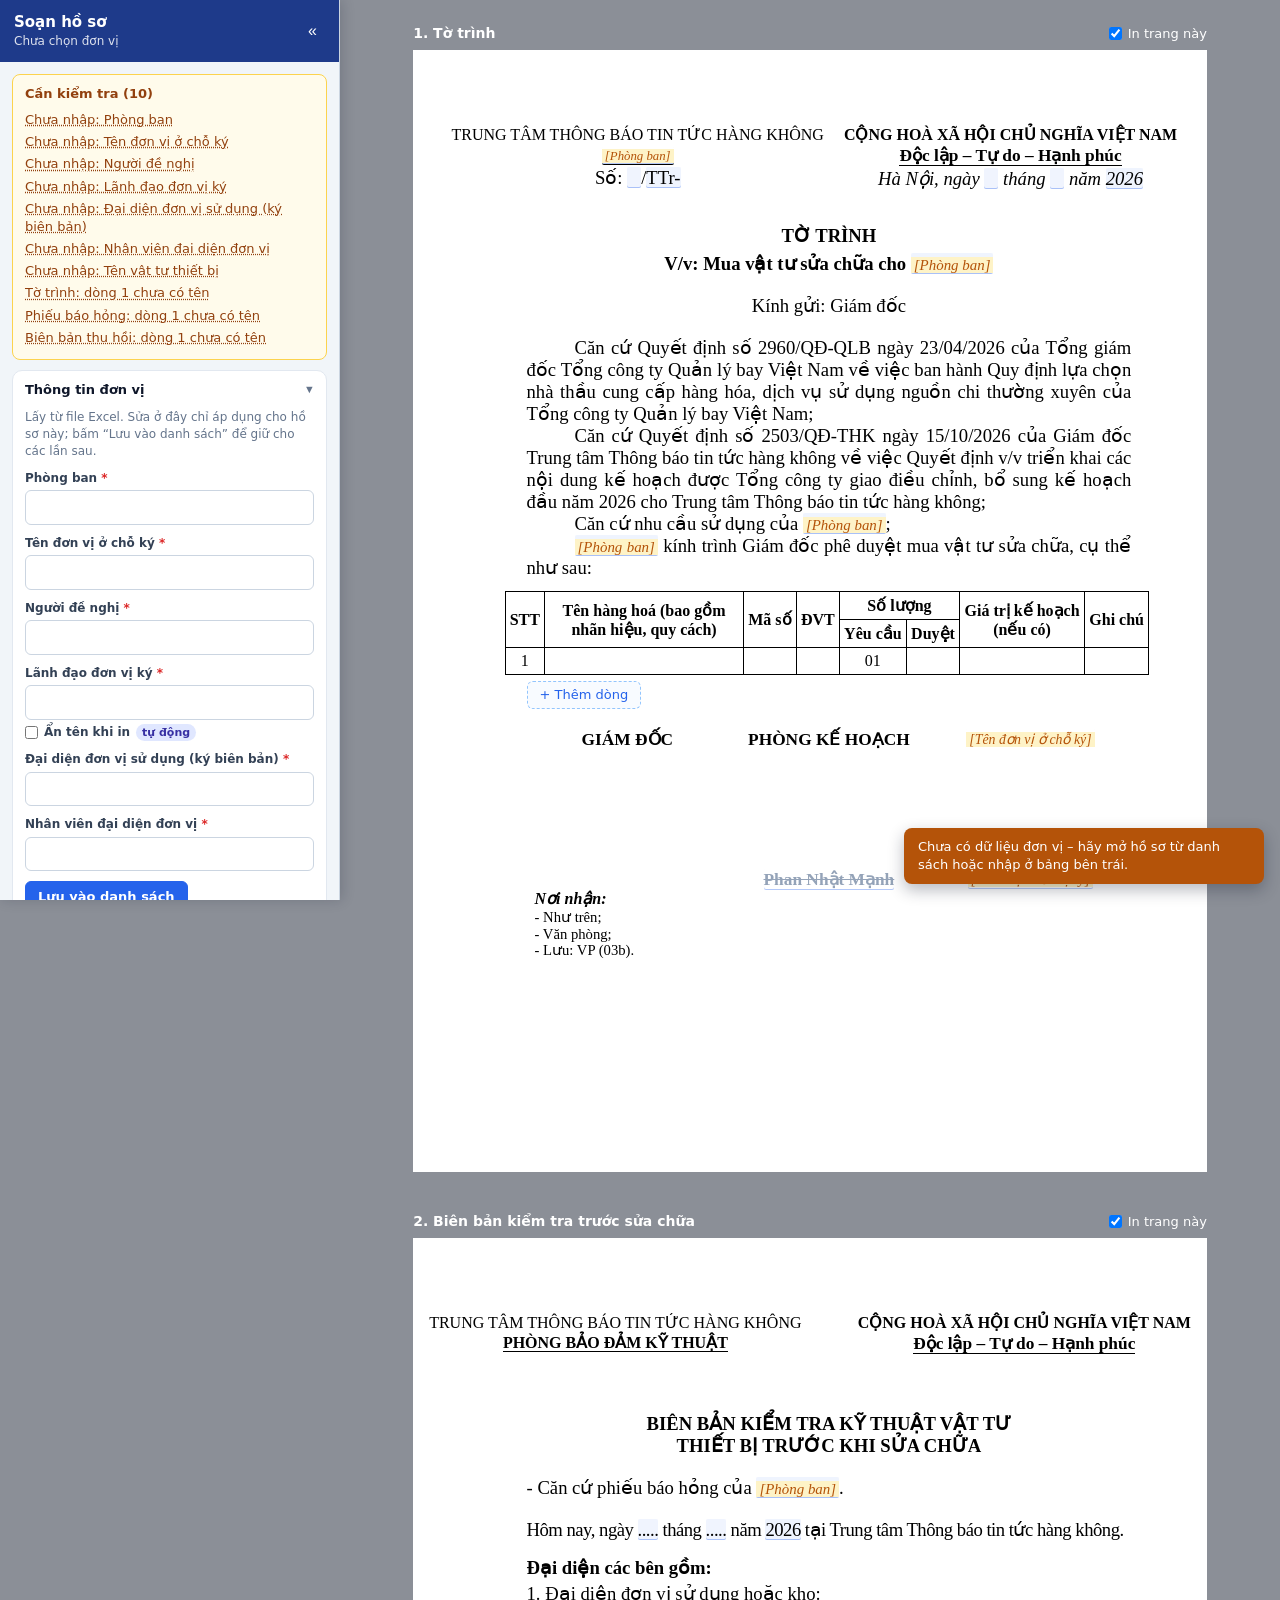
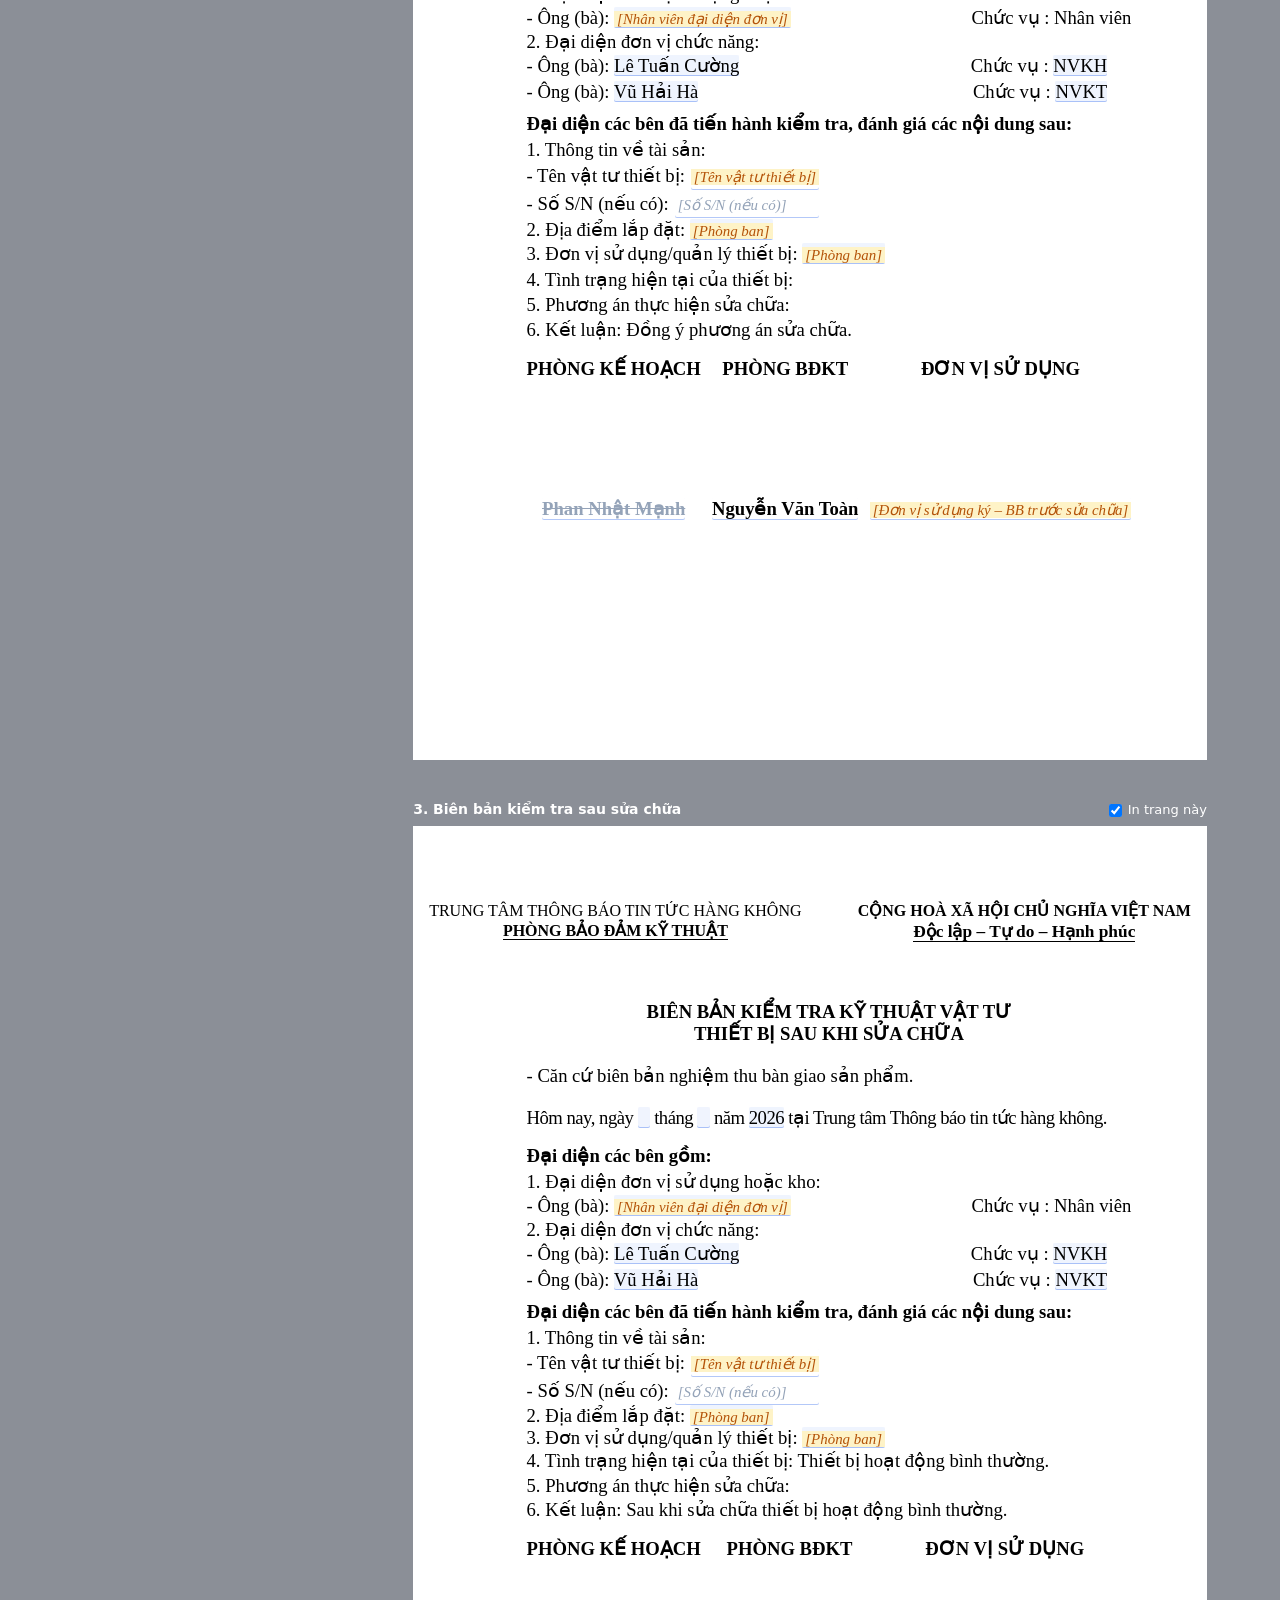
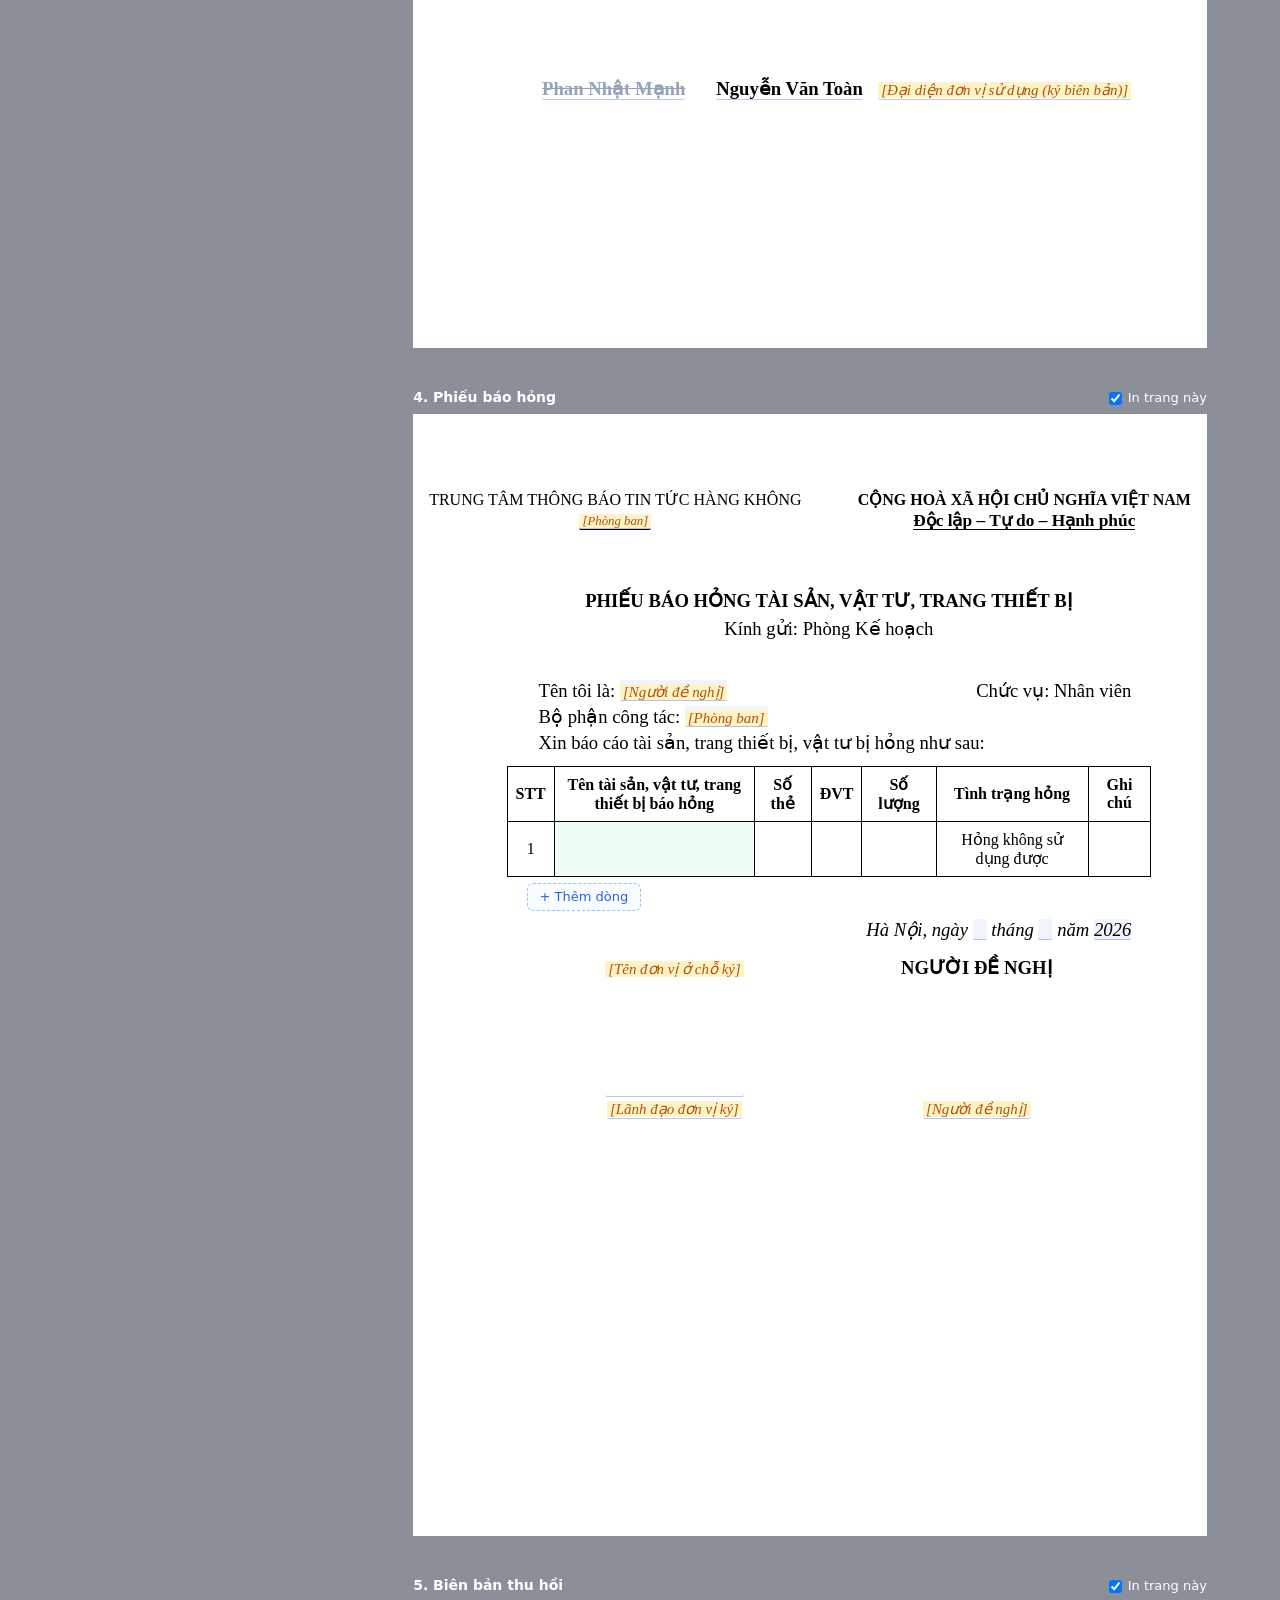
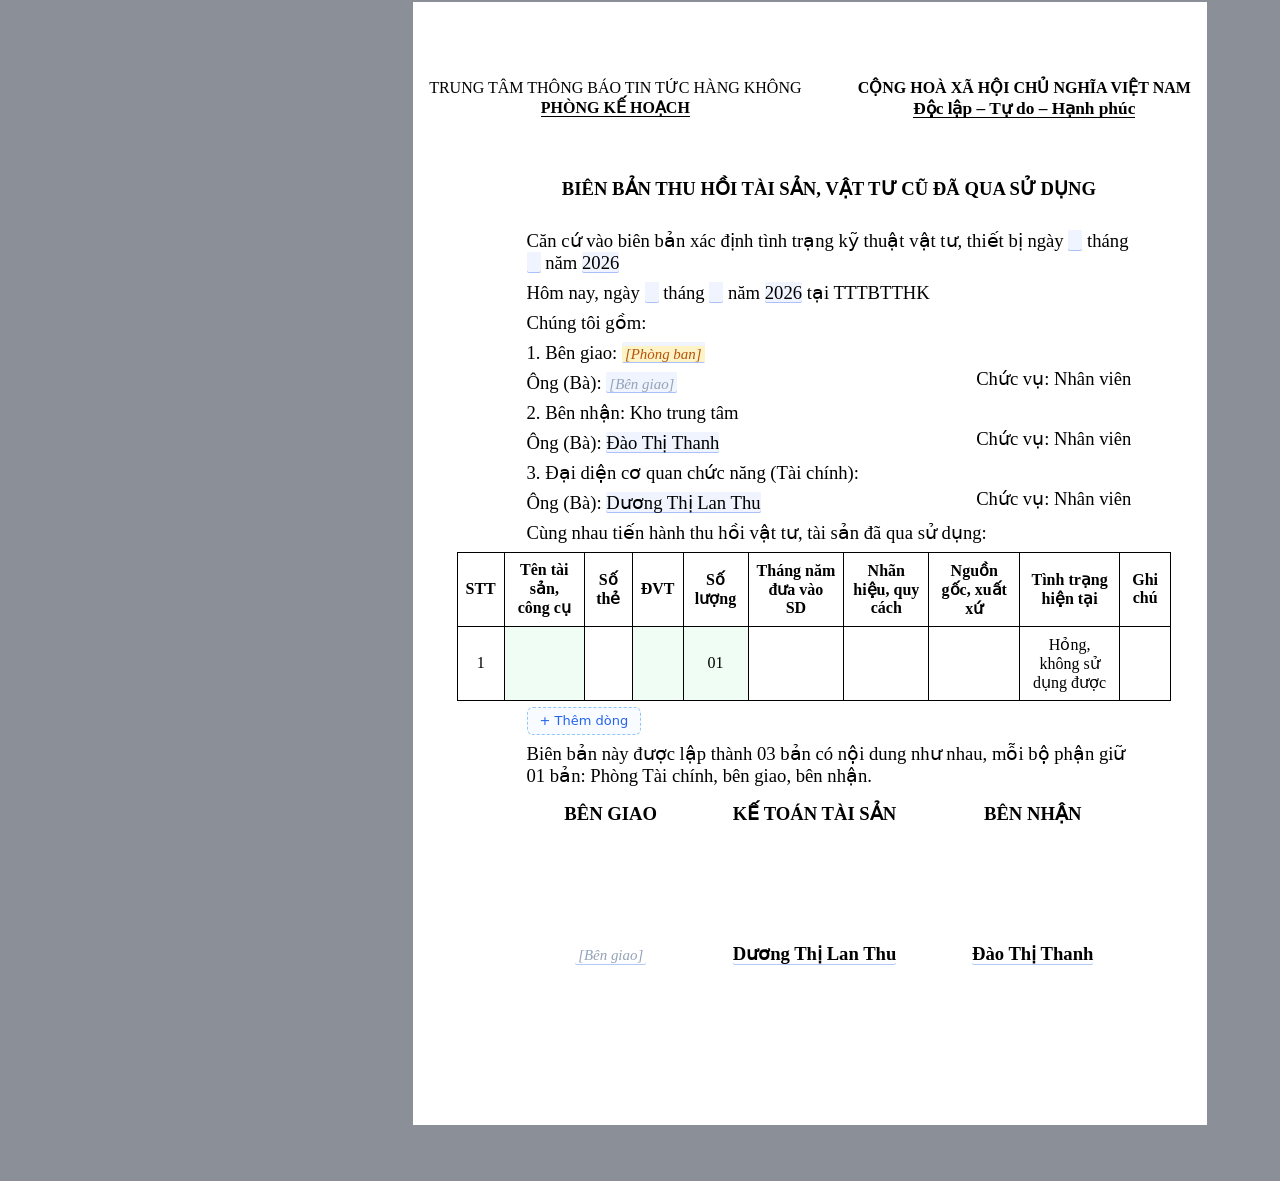
==== commit 64700651: "Initial commit" ====
--- a/A4.html
+++ b/A4.html
@@ -361,7 +361,7 @@
           <p contenteditable="true" data-persist="truoc.signUnit">
             Đơn vị sử dụng
           </p>
-          <p data-field="representative"></p>
+          <p data-field="unitSignBefore"></p>
         </div>
       </div>
     </section>
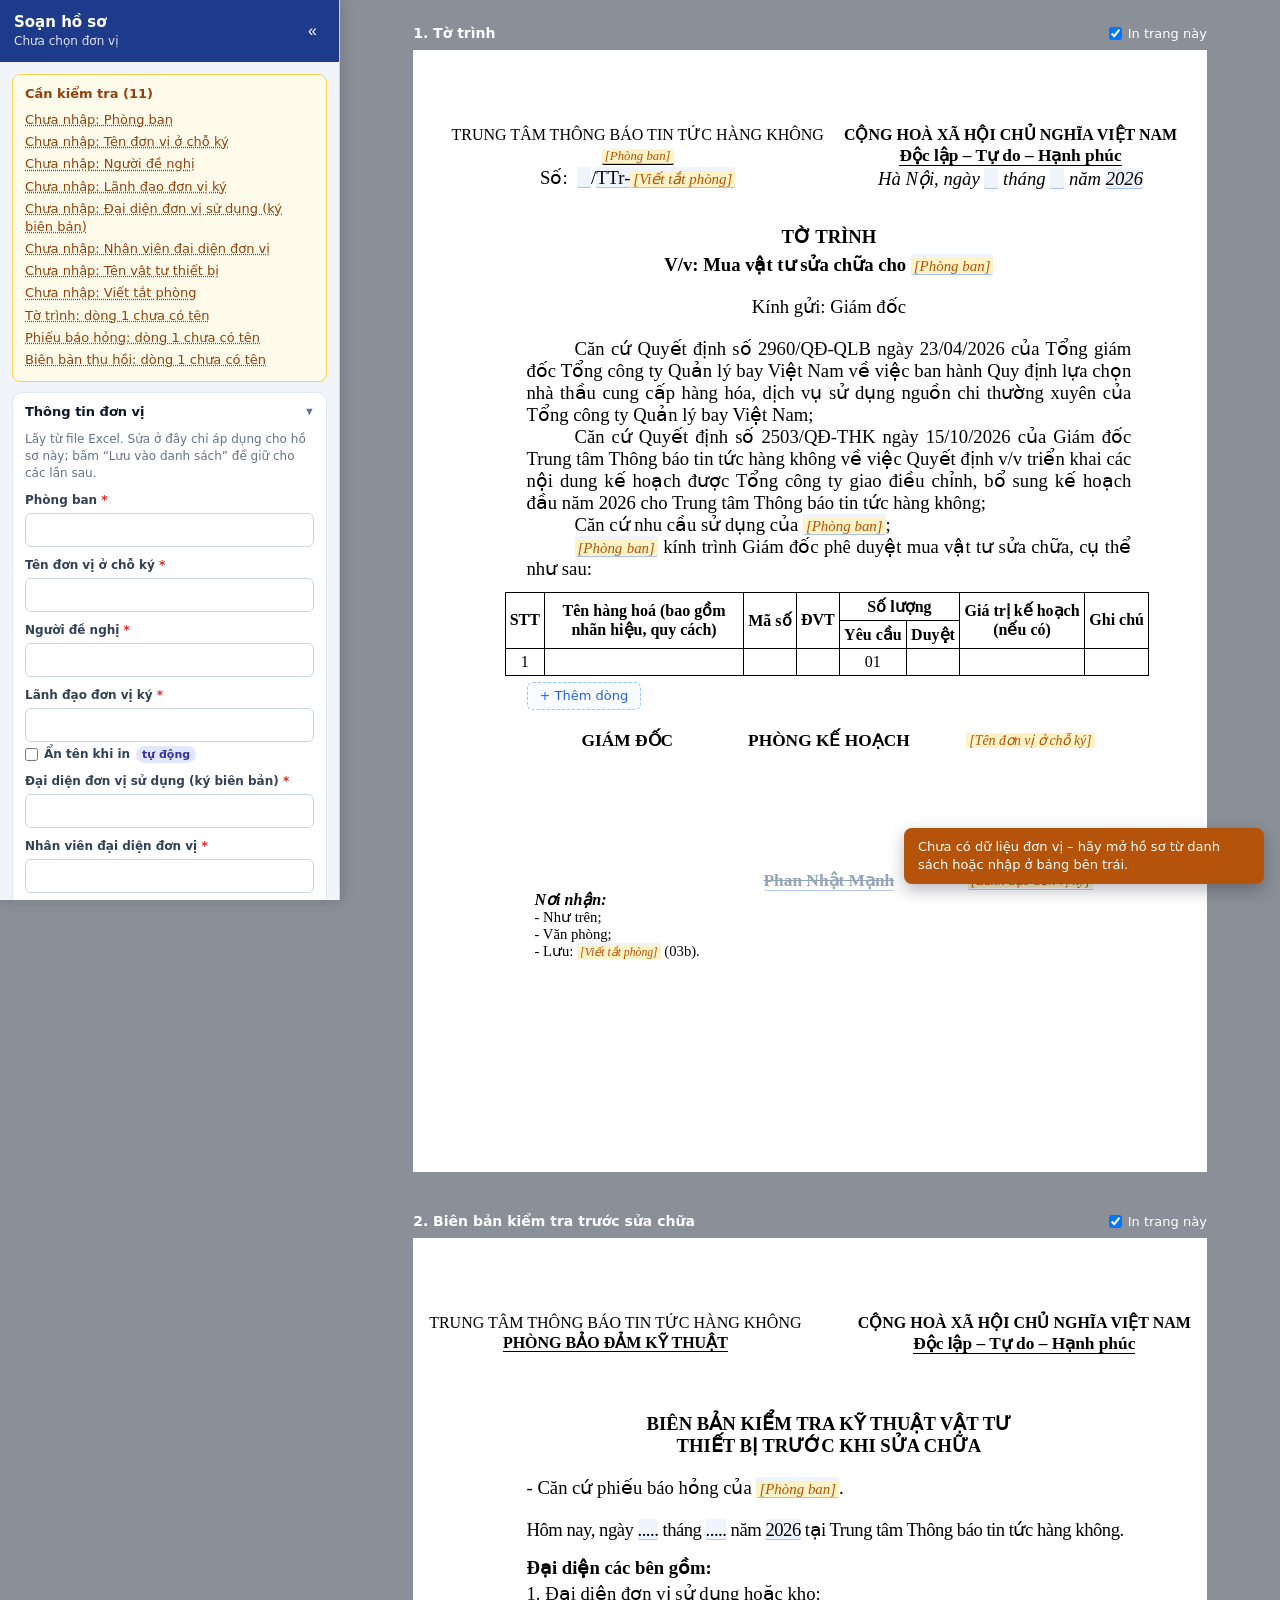
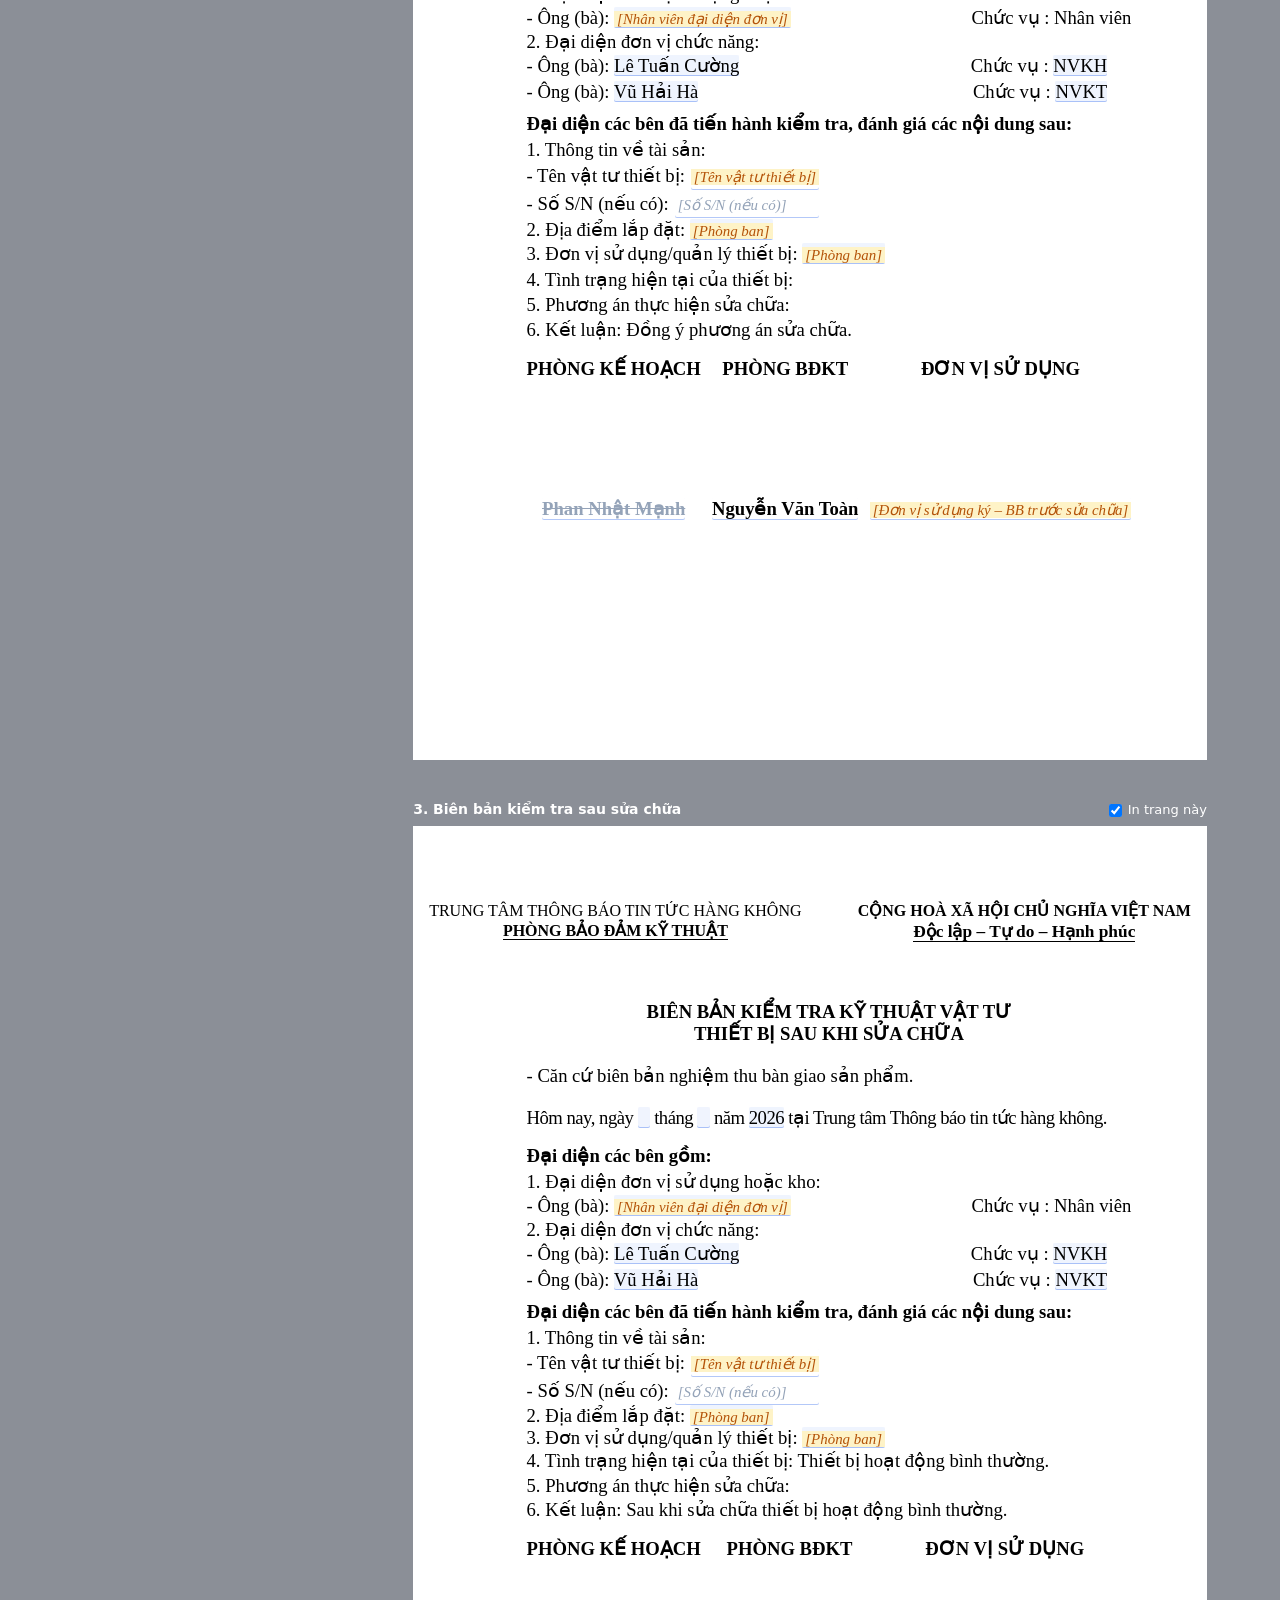
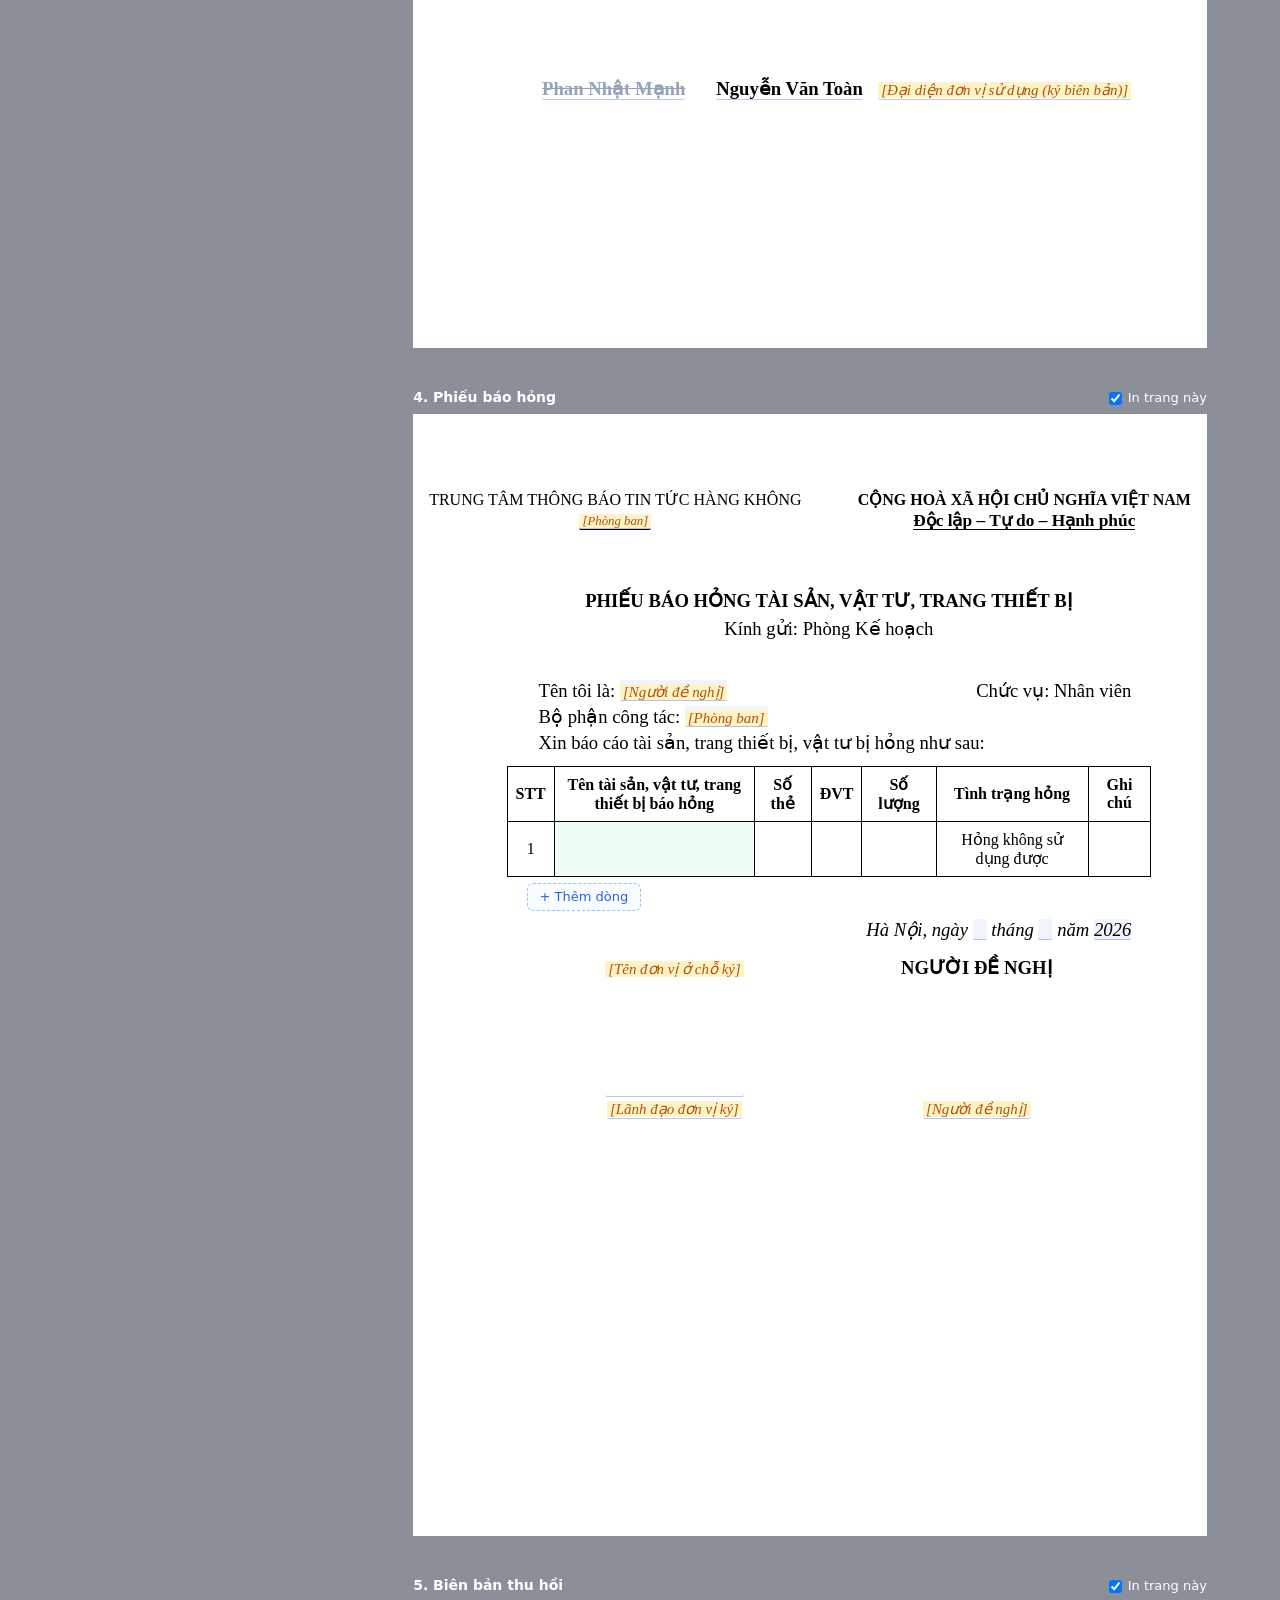
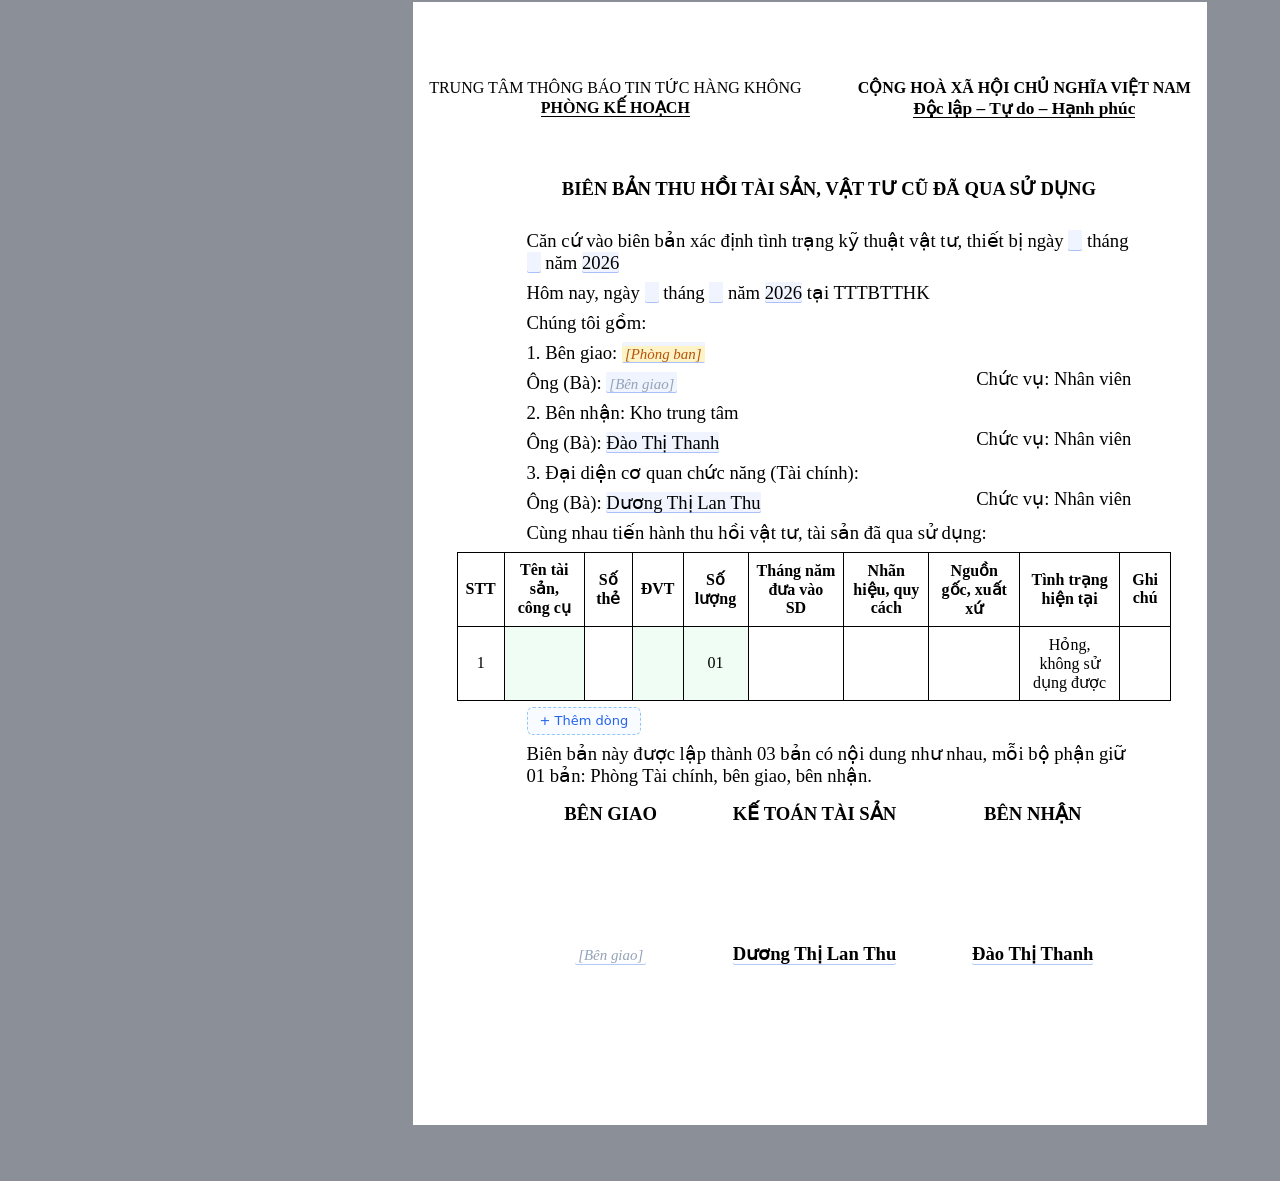
==== commit 7b6472ee: "Initial commit" ====
--- a/A4.html
+++ b/A4.html
@@ -38,9 +38,11 @@
               font-size: 14pt;
             "
           >
-            Số:
+            Số:&nbsp
+
             <span data-field="docNumber" data-blank="&nbsp;&nbsp;&nbsp;"></span
-            >/<span data-field="docSymbol"></span>
+            >/<span data-field="docSymbol"></span
+            ><span data-field="deptCode"></span>
           </p>
         </div>
 
@@ -108,7 +110,9 @@
             các nội dung kế hoạch được Tổng công ty giao điều chỉnh, bổ sung kế
             hoạch đầu năm 2026 cho Trung tâm Thông báo tin tức hàng không;
           </p>
-          <p>Căn cứ nhu cầu sử dụng của <span data-field="department"></span>;</p>
+          <p>
+            Căn cứ nhu cầu sử dụng của <span data-field="department"></span>;
+          </p>
           <p>
             <span data-field="department"></span> kính trình Giám đốc phê duyệt
             mua vật tư sửa chữa, cụ thể như sau:
@@ -194,7 +198,7 @@
         >
           <p>- Như trên;</p>
           <p>- Văn phòng;</p>
-          <p>- Lưu: VP (03b).</p>
+          <p>- Lưu: <span data-field="deptCode"></span> (03b).</p>
         </div>
       </div>
     </section>
@@ -484,7 +488,11 @@
             </p>
           </li>
           <li>
-            <p class="item-text" contenteditable="true" data-persist="sau.status">
+            <p
+              class="item-text"
+              contenteditable="true"
+              data-persist="sau.status"
+            >
               4. Tình trạng hiện tại của thiết bị: Thiết bị hoạt động bình
               thường.
             </p>
@@ -508,7 +516,9 @@
 
       <div class="footer-page flex-between">
         <div class="left-ft-page flex-column">
-          <p contenteditable="true" data-persist="sau.signPlan">PHÒNG KẾ HOẠCH</p>
+          <p contenteditable="true" data-persist="sau.signPlan">
+            PHÒNG KẾ HOẠCH
+          </p>
           <p data-field="planOffice" data-hidden-by="planOfficeHidden"></p>
         </div>
         <div class="left-ft-page flex-column">
--- a/A4.css
+++ b/A4.css
@@ -593,6 +593,10 @@
     display: grid;
     grid-template-columns: repeat(3, 1fr);
     gap: 8px;
+  }
+
+  .field-grid-2 {
+    grid-template-columns: repeat(2, 1fr);
   }
 
   .editor-panel input[type="text"],
